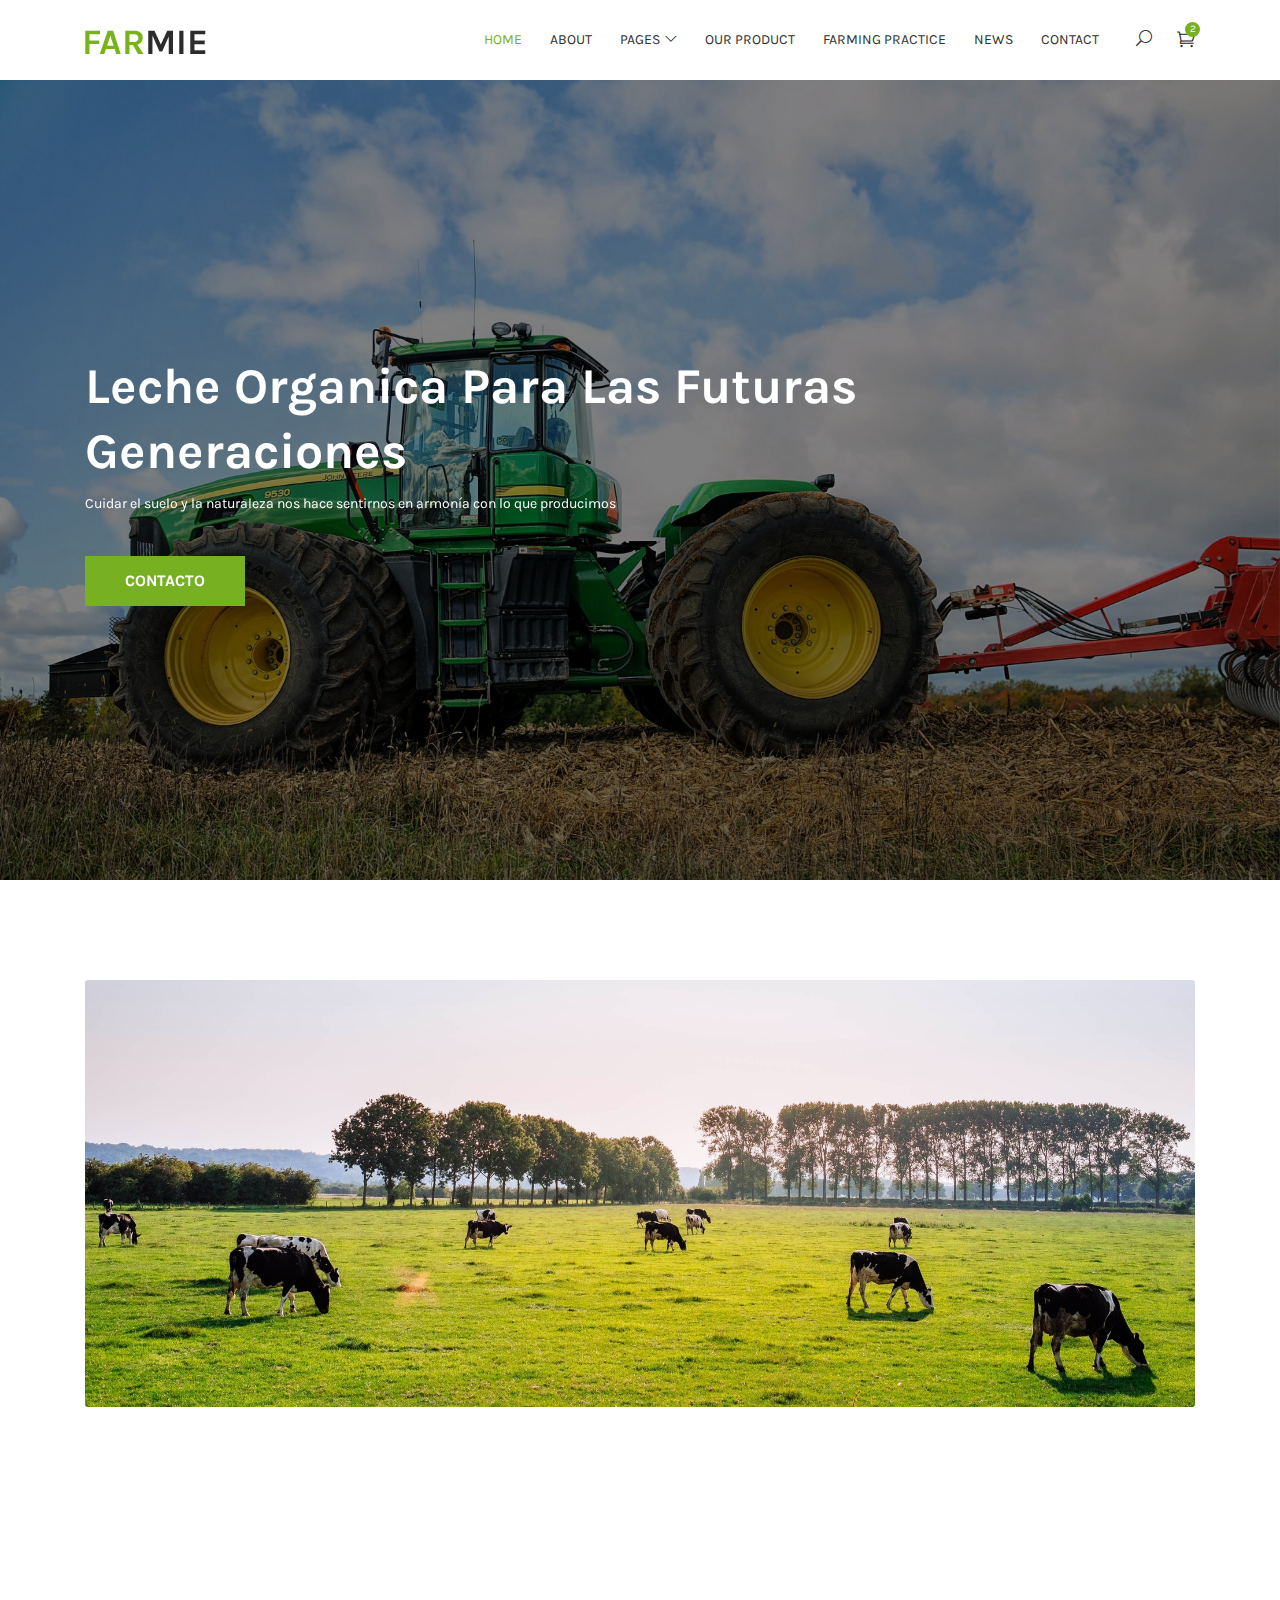
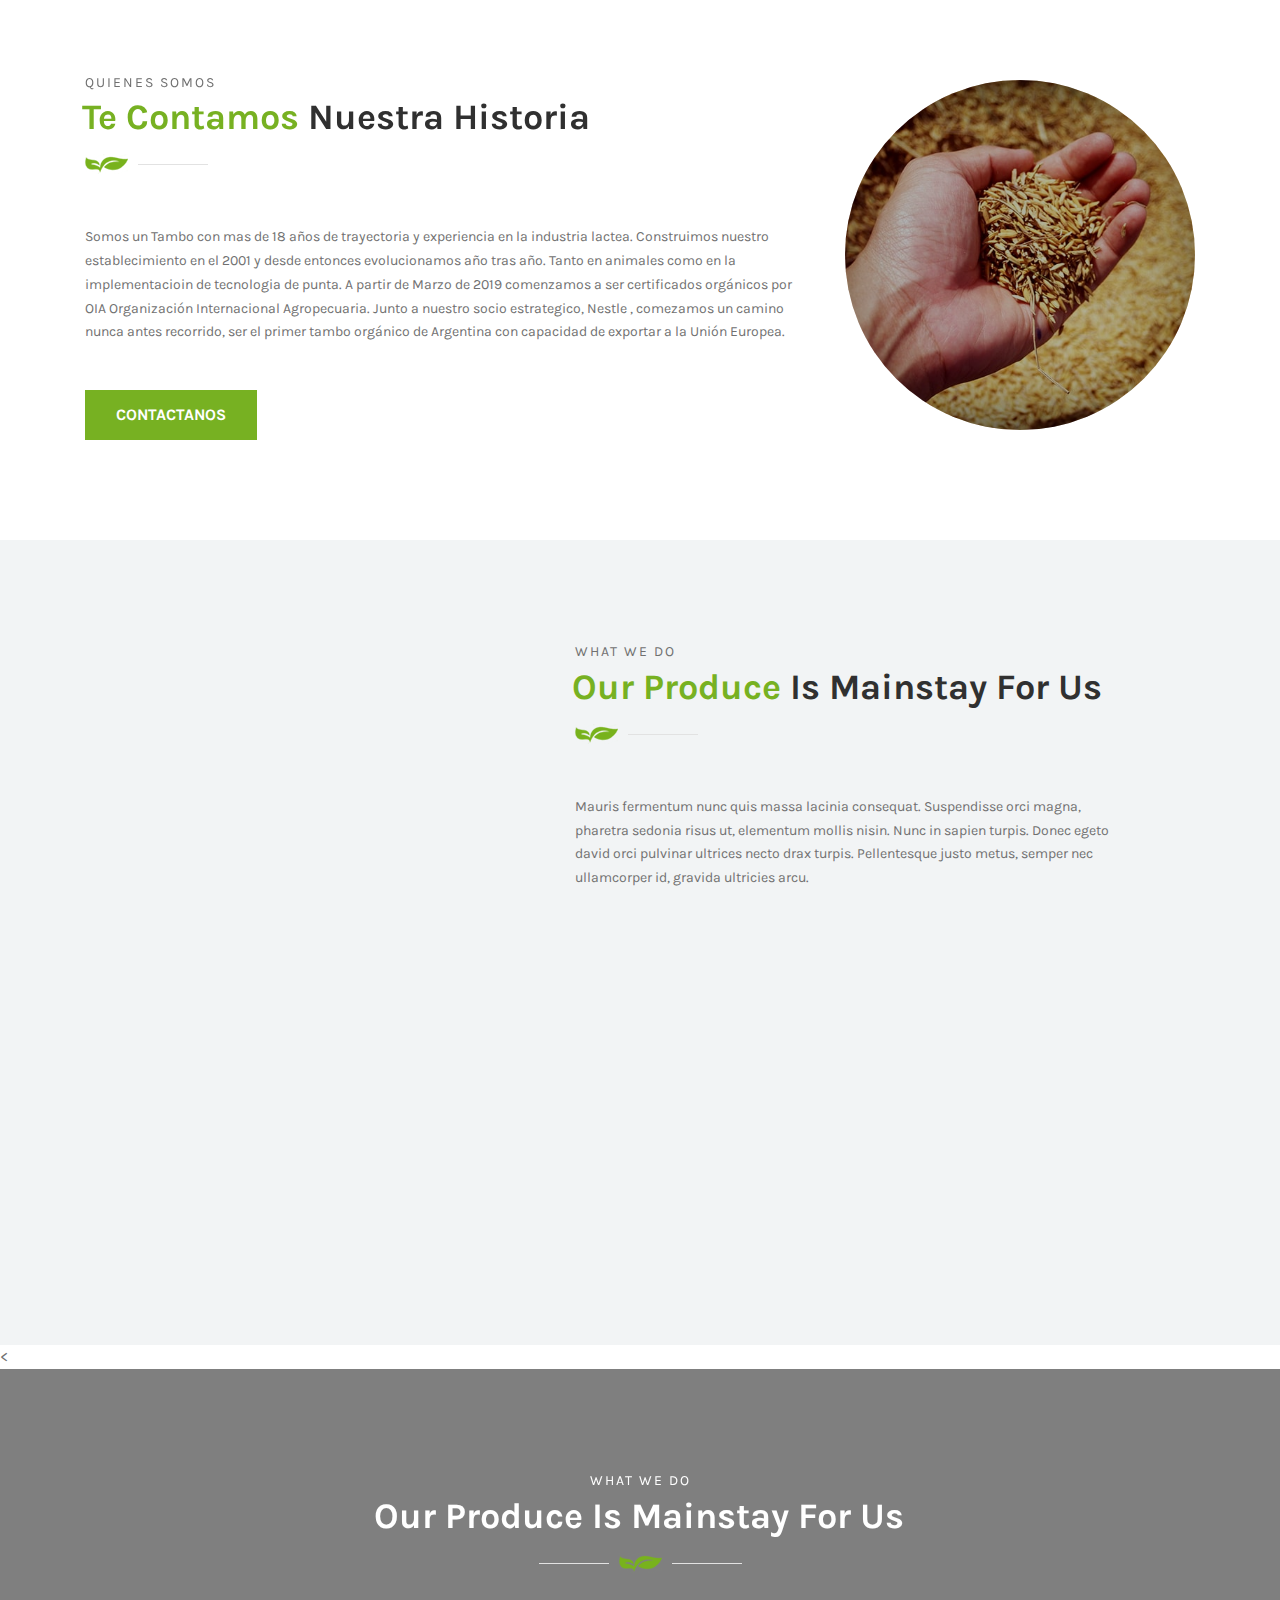
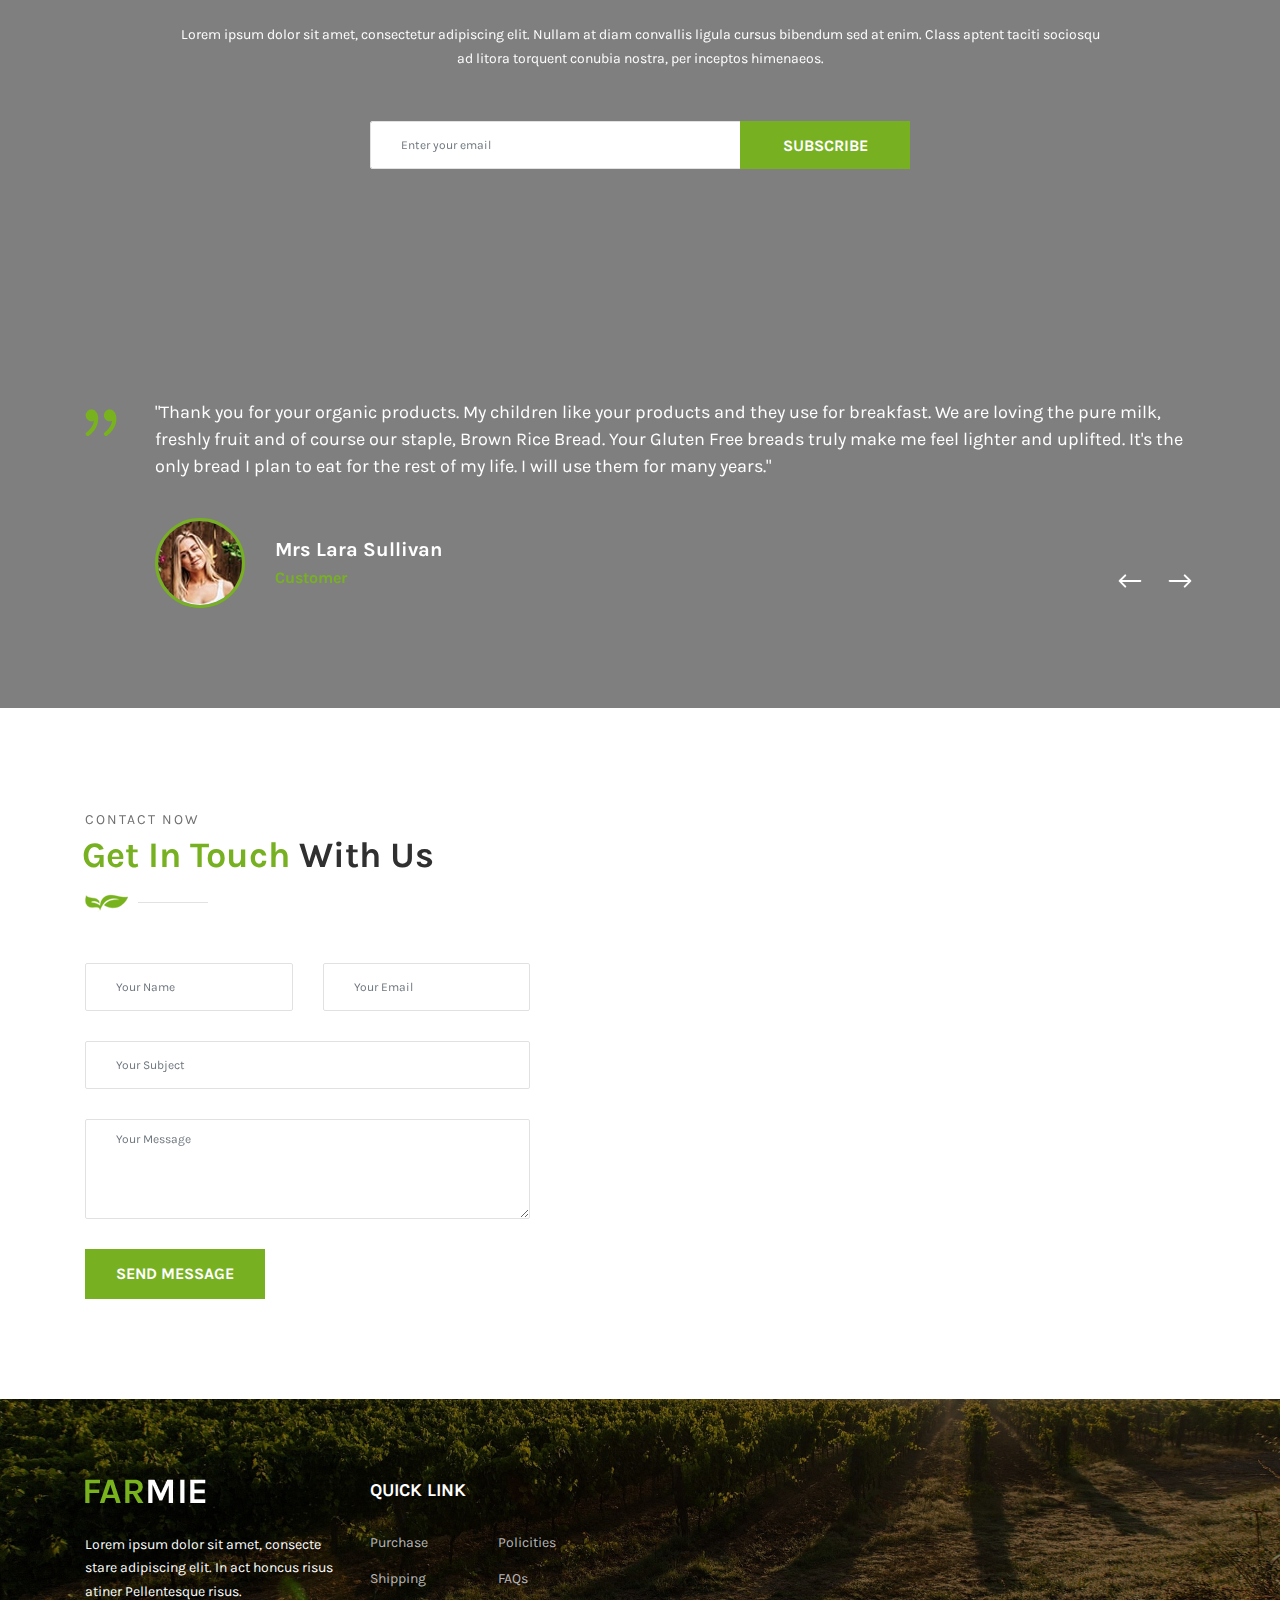
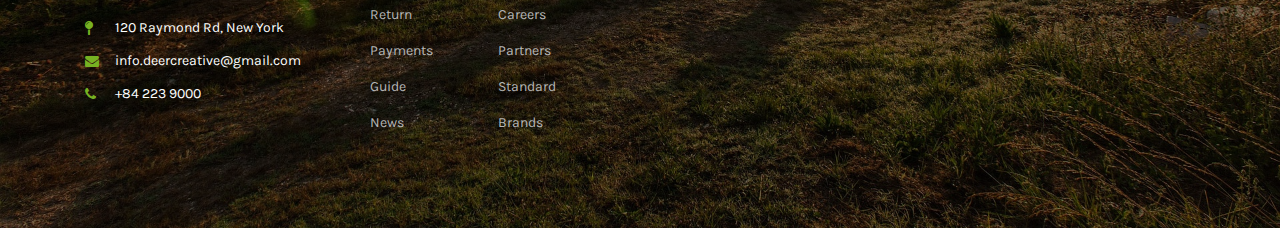
==== index.html @ 4fc7c4b4 "PaginaWeb Subida Incial" ====
<!DOCTYPE html>
<html lang="en">

<head>
  <meta charset="UTF-8">
  <meta name="description" content="">
  <meta http-equiv="X-UA-Compatible" content="IE=edge">
  <meta name="viewport" content="width=device-width, initial-scale=1, shrink-to-fit=no">
  <!-- The above 4 meta tags *must* come first in the head; any other head content must come *after* these tags -->
  <!-- Title -->
  <title>San Antonio Milk Leche Organica | Home </title>
  <!-- Favicon -->
  <link rel="icon" href="img/core-img/favicon.ico">
  <!-- Core Stylesheet -->
  <link rel="stylesheet" href="style.css">
</head>

<body>
  <!-- Preloader -->
  <div class="preloader d-flex align-items-center justify-content-center">
    <div class="spinner"></div>
  </div>

  <!-- ##### Header Area Start ##### -->
  <header class="header-area">
    <!-- Top Header Area -->
   <!--  <div class="top-header-area">
      <div class="container">
        <div class="row">
          <div class="col-12">
            <div class="top-header-content d-flex align-items-center justify-content-between">
              <!-- Top Header Content -->
           <!--    <div class="top-header-meta">
                <p>Welcome to <span>Farmie</span>, we hope you will enjoy our products and have good experience</p>
              </div> -->
              <!-- Top Header Content -->
             <!--  <div class="top-header-meta text-right">
                <a href="#" data-toggle="tooltip" data-placement="bottom" title="infodeercreative@gmail.com"><i class="fa fa-envelope-o" aria-hidden="true"></i> <span>Email: infodeercreative@gmail.com</span></a>
                <a href="#" data-toggle="tooltip" data-placement="bottom" title="+1 234 122 122"><i class="fa fa-phone" aria-hidden="true"></i> <span>Call Us: +84 223 9000</span></a>
              </div>
            </div>
          </div>
        </div>
      </div>
    </div> --> 

    <!-- Navbar Area -->
    <div class="famie-main-menu">
      <div class="classy-nav-container breakpoint-off">
        <div class="container">
          <!-- Menu -->
          <nav class="classy-navbar justify-content-between" id="famieNav">
            <!-- Nav Brand -->
            <a href="index.html" class="nav-brand"><img src="img/core-img/logo.png" alt=""></a>
            <!-- Navbar Toggler -->
            <div class="classy-navbar-toggler">
              <span class="navbarToggler"><span></span><span></span><span></span></span>
            </div>
            <!-- Menu -->
            <div class="classy-menu">
              <!-- Close Button -->
              <div class="classycloseIcon">
                <div class="cross-wrap"><span class="top"></span><span class="bottom"></span></div>
              </div>
              <!-- Navbar Start -->
              <div class="classynav">
                <ul>
                  <li class="active"><a href="index.html">Home</a></li>
                  <li><a href="about.html">About</a></li>
                  <li><a href="#">Pages</a>
                    <ul class="dropdown">
                      <li><a href="index.html">Home</a></li>
                      <li><a href="about.html">About Us</a></li>
                      <li><a href="farming-practice.html">Farming Practice</a></li>
                      <li><a href="shop.html">Shop</a>
                        <ul class="dropdown">
                          <li><a href="our-product.html">Our Products</a></li>
                          <li><a href="shop.html">Shop</a></li>
                        </ul>
                      </li>
                      <li><a href="news.html">News</a>
                        <ul class="dropdown">
                          <li><a href="news.html">News</a></li>
                          <li><a href="news-details.html">News Details</a></li>
                        </ul>
                      </li>
                      <li><a href="contact.html">Contact</a></li>
                    </ul>
                  </li>
                  <li><a href="our-product.html">Our Product</a></li>
                  <li><a href="farming-practice.html">Farming Practice</a></li>
                  <li><a href="news.html">News</a></li>
                  <li><a href="contact.html">Contact</a></li>
                </ul>
                <!-- Search Icon -->
                <div id="searchIcon">
                  <i class="icon_search" aria-hidden="true"></i>
                </div>
                <!-- Cart Icon -->
                <div id="cartIcon">
                  <a href="#">
                    <i class="icon_cart_alt" aria-hidden="true"></i>
                    <span class="cart-quantity">2</span>
                  </a>
                </div>
              </div>
              <!-- Navbar End -->
            </div>
          </nav>

          <!-- Search Form -->
          <div class="search-form">
            <form action="#" method="get">
              <input type="search" name="search" id="search" placeholder="Type keywords &amp; press enter...">
              <button type="submit" class="d-none"></button>
            </form>
            <!-- Close Icon -->
            <div class="closeIcon"><i class="fa fa-times" aria-hidden="true"></i></div>
          </div>
        </div>
      </div>
    </div>
  </header>
  <!-- ##### Header Area End ##### -->

  <!-- ##### Hero Area Start ##### -->
  <div class="hero-area">
    <div class="welcome-slides owl-carousel">

      <!-- Single Welcome Slides -->
      <div class="single-welcome-slides bg-img bg-overlay jarallax" style="background-image: url(img/bg-img/1.jpg);">
        <div class="container h-100">
          <div class="row h-100 align-items-center">
            <div class="col-12 col-lg-10">
              <div class="welcome-content">
                <h2 data-animation="fadeInUp" data-delay="200ms">Leche Organica para las Futuras Generaciones</h2>
                <p data-animation="fadeInUp" data-delay="400ms">Cuidar el suelo y la naturaleza nos hace sentirnos en armonía con lo que producimos</p>
                <a href="#" class="btn famie-btn mt-4" data-animation="bounceInUp" data-delay="600ms">Contacto</a>
              </div>
            </div>
          </div>
        </div>
      </div>

      <!-- Single Welcome Slides -->
      <div class="single-welcome-slides bg-img bg-overlay jarallax" style="background-image: url(img/bg-img/7.jpg);">
        <div class="container h-100">
          <div class="row h-100 align-items-center">
            <div class="col-12 col-lg-10">
              <div class="welcome-content">
                <h2 data-animation="fadeInDown" data-delay="200ms">Leche Organica para las Futuras Generaciones</h2>
                <p data-animation="fadeInDown" data-delay="400ms">Cuidar el suelo y la naturaleza nos hace sentirnos en armonía con lo que producimos</p>
                <a href="#" class="btn famie-btn mt-4" data-animation="bounceInDown" data-delay="600ms">Contacto</a>
              </div>
            </div>
          </div>
        </div>
      </div>

    </div>
  </div>
  <!-- ##### Hero Area End ##### -->

  <!-- ##### Famie Benefits Area Start ##### -->
  <section class="famie-benefits-area section-padding-100-0 pb-5">
    <div class="container">
      <div class="row">
        <div class="col-12">
          <div class="benefits-thumbnail mb-50">
            <img src="img/bg-img/2.1.jpg" alt="">
          </div>
        </div>
      </div>

      <div class="row justify-content-center">
        <!-- Single Benefits Area -->
        <div class="col-12 col-sm-4 col-lg">
          <div class="single-benefits-area wow fadeInUp mb-50" data-wow-delay="100ms">
            <img src="img/core-img/digger.png" alt="">
            <h5>Profesionalismo</h5>
          </div>
        </div>

         <!-- Single Benefits Area -->
        <div class="col-12 col-sm-4 col-lg">
          <div class="single-benefits-area wow fadeInUp mb-50" data-wow-delay="900ms">
            <img src="img/core-img/sunrise.png" alt="">
            <h5> 100% Organico</h5>
          </div>
        </div>

         <!-- Single Benefits Area -->
        <div class="col-12 col-sm-4 col-lg">
          <div class="single-benefits-area wow fadeInUp mb-50" data-wow-delay="500ms">
            <img src="img/core-img/cereals.png" alt="">
            <h5>100% Natural</h5>
          </div>
        </div>


        <!-- Single Benefits Area -->
        <div class="col-12 col-sm-4 col-lg">
          <div class="single-benefits-area wow fadeInUp mb-50" data-wow-delay="300ms">
            <img src="img/core-img/windmill.png" alt="">
            <h5> Trayectoria</h5>
          </div>
        </div>

       
        <!-- Single Benefits Area -->
        <div class="col-12 col-sm-4 col-lg">
          <div class="single-benefits-area wow fadeInUp mb-50" data-wow-delay="700ms">
            <img src="img/core-img/tractor.png" alt="">
            <h5> Tecnologia </h5>
          </div>
        </div>

       
      </div>
    </div>
  </section>
  <!-- ##### Famie Benefits Area End ##### -->

  <!-- ##### About Us Area Start ##### -->
  <section class="about-us-area">
    <div class="container">
      <div class="row align-items-center">

        <!-- About Us Content -->
        <div class="col-12 col-md-8">
          <div class="about-us-content mb-100">
            <!-- Section Heading -->
            <div class="section-heading">
              <p>Quienes Somos</p>
              <h2><span>Te Contamos</span> Nuestra Historia</h2>
              <img src="img/core-img/decor.png" alt="">
            </div>

            <p> Somos un Tambo con mas de 18 años de trayectoria y experiencia en la industria lactea. Construimos nuestro establecimiento en el 2001 y desde entonces evolucionamos año tras año. Tanto en animales como en la implementacioin de tecnologia de punta. A partir de  Marzo de 2019 comenzamos a ser certificados orgánicos por OIA Organización Internacional Agropecuaria. Junto a nuestro socio estrategico, Nestle , comezamos un camino nunca antes recorrido, ser el primer tambo orgánico de Argentina con capacidad de exportar a la Unión Europea.</p>
            <a href="contact.html" class="btn famie-btn mt-30">Contactanos</a>
          </div>
        </div>

        <!-- Famie Video Play -->
        <div class="col-12 col-md-4">
          <div class="famie-video-play mb-100">
            <img src="img/bg-img/6.jpg" alt="">
            <!-- Play Icon -->
        <!--     <a href="http://www.youtube.com/watch?v=7HKoqNJtMTQ" class="play-icon"><i class="fa fa-play"></i></a> -->
          </div>
        </div>

      </div>
    </div>
  </section>
  <!-- ##### About Us Area End ##### -->

  <!-- ##### Services Area Start ##### -->
  <section class="services-area d-flex flex-wrap">
    <!-- Service Thumbnail -->
    <div class="services-thumbnail bg-img jarallax" style="background-image: url('img/bg-img/7.jpg');"></div>

    <!-- Service Content -->
    <div class="services-content section-padding-100-50 px-5">
      <div class="container-fluid">
        <div class="row">
          <div class="col-12">
            <!-- Section Heading -->
            <div class="section-heading">
              <p>What we do</p>
              <h2><span>Our Produce</span> Is Mainstay For Us</h2>
              <img src="img/core-img/decor.png" alt="">
            </div>
          </div>
        </div>

        <div class="row">
          <div class="col-12 mb-50">
            <p>Mauris fermentum nunc quis massa lacinia consequat. Suspendisse orci magna, pharetra sedonia risus ut,
              elementum mollis nisin. Nunc in sapien turpis. Donec egeto david orci pulvinar ultrices necto drax turpis.
              Pellentesque justo metus, semper nec ullamcorper id, gravida ultricies arcu.</p>
          </div>

          <!-- Single Service Area -->
          <div class="col-12 col-lg-6">
            <div class="single-service-area mb-50 wow fadeInUp" data-wow-delay="100ms">
              <!-- Service Title -->
              <div class="service-title mb-3 d-flex align-items-center">
                <img src="img/core-img/s1.png" alt="">
                <h5>Fruit &amp; Vegetable</h5>
              </div>
              <p>Intiam eu sagittis est, aster cosmo lacini libero. Praesent dignissim sed odio velo aliquam manta legolas. </p>
            </div>
          </div>

          <!-- Single Service Area -->
          <div class="col-12 col-lg-6">
            <div class="single-service-area mb-50 wow fadeInUp" data-wow-delay="300ms">
              <!-- Service Title -->
              <div class="service-title mb-3 d-flex align-items-center">
                <img src="img/core-img/s2.png" alt="">
                <h5>Meat &amp; Eggs</h5>
              </div>
              <p>Intiam eu sagittis est, aster cosmo lacini libero. Praesent dignissim sed odio velo aliquam manta legolas. </p>
            </div>
          </div>

          <!-- Single Service Area -->
          <div class="col-12 col-lg-6">
            <div class="single-service-area mb-50 wow fadeInUp" data-wow-delay="500ms">
              <!-- Service Title -->
              <div class="service-title mb-3 d-flex align-items-center">
                <img src="img/core-img/s3.png" alt="">
                <h5>Milk &amp; Cheese</h5>
              </div>
              <p>Intiam eu sagittis est, aster cosmo lacini libero. Praesent dignissim sed odio velo aliquam manta legolas. </p>
            </div>
          </div>

          <!-- Single Service Area -->
          <div class="col-12 col-lg-6">
            <div class="single-service-area mb-50 wow fadeInUp" data-wow-delay="700ms">
              <!-- Service Title -->
              <div class="service-title mb-3 d-flex align-items-center">
                <img src="img/core-img/s4.png" alt="">
                <h5>Rice &amp; Corn</h5>
              </div>
              <p>Intiam eu sagittis est, aster cosmo lacini libero. Praesent dignissim sed odio velo aliquam manta legolas. </p>
            </div>
          </div>

        </div>
      </div>
    </div>
  </section>
  <!-- ##### Services Area End ##### -->

  <!-- ##### Our Products Area Start ##### -->
  <!-- <section class="our-products-area section-padding-100">
    <div class="container">
      <div class="row">
        <div class="col-12"> -->
          <!-- Section Heading -->
          <<!-- div class="section-heading text-center">
            <p>Featured Products</p>
            <h2><span>Our Product</span> Are Highest Quality</h2>
            <img src="img/core-img/decor2.png" alt="">
          </div>
        </div>
      </div> -->

     <!--  <div class="row"> -->

        <!-- Single Product Area -->
        <!-- <div class="col-12 col-sm-6 col-lg-3">
          <div class="single-product-area mb-50 wow fadeInUp" data-wow-delay="100ms"> -->
            <!-- Product Thumbnail -->
           <!--  <div class="product-thumbnail">
              <img src="img/bg-img/p1.jpg" alt="">
            -->   <!-- Product Tags -->
             <!--  <span class="product-tags">Hot</span> -->
              <!-- Product Meta Data -->
            <!--   <div class="product-meta-data">
                <a href="#" data-toggle="tooltip" data-placement="top" title="Favourite"><i class="icon_heart_alt"></i></a>
                <a href="#" data-toggle="tooltip" data-placement="top" title="Add To Cart"><i class="icon_cart_alt"></i></a>
                <a href="#" data-toggle="tooltip" data-placement="top" title="Compare"><i class="arrow_left-right_alt"></i></a>
              </div>
            </div>
             --><!-- Product Description -->
            <!-- <div class="product-desc text-center pt-4">
              <a href="#" class="product-title">Strawberry</a>
              <h6 class="price">$17.99</h6>
            </div>
          </div>
        </div> -->

        <!-- Single Product Area -->
<!--         <div class="col-12 col-sm-6 col-lg-3">
          <div class="single-product-area mb-50 wow fadeInUp" data-wow-delay="300ms">
 -->            <!-- Product Thumbnail -->
<!--             <div class="product-thumbnail">
              <img src="img/bg-img/p2.jpg" alt="">
 -->              <!-- Product Meta Data -->
<!--               <div class="product-meta-data">
                <a href="#" data-toggle="tooltip" data-placement="top" title="Favourite"><i class="icon_heart_alt"></i></a>
                <a href="#" data-toggle="tooltip" data-placement="top" title="Add To Cart"><i class="icon_cart_alt"></i></a>
                <a href="#" data-toggle="tooltip" data-placement="top" title="Compare"><i class="arrow_left-right_alt"></i></a>
              </div>
            </div>
 -->            <!-- Product Description -->
<!--             <div class="product-desc text-center pt-4">
              <a href="#" class="product-title">Baked Breads</a>
              <h6 class="price">$9.99</h6>
            </div>
          </div>
        </div>

 -->        <!-- Single Product Area -->
<!--         <div class="col-12 col-sm-6 col-lg-3">
          <div class="single-product-area mb-50 wow fadeInUp" data-wow-delay="500ms">
 -->            <!-- Product Thumbnail -->
<!--             <div class="product-thumbnail">
              <img src="img/bg-img/p3.jpg" alt="">
 -->              <!-- Product Meta Data -->
<!--               <div class="product-meta-data">
                <a href="#" data-toggle="tooltip" data-placement="top" title="Favourite"><i class="icon_heart_alt"></i></a>
                <a href="#" data-toggle="tooltip" data-placement="top" title="Add To Cart"><i class="icon_cart_alt"></i></a>
                <a href="#" data-toggle="tooltip" data-placement="top" title="Compare"><i class="arrow_left-right_alt"></i></a>
              </div>
            </div>
 -->            <!-- Product Description -->
<!--             <div class="product-desc text-center pt-4">
              <a href="#" class="product-title">Prime Beef</a>
              <h6 class="price">$59.99</h6>
            </div>
          </div>
        </div>

 -->        <!-- Single Product Area -->
<!--         <div class="col-12 col-sm-6 col-lg-3">
          <div class="single-product-area mb-50 wow fadeInUp" data-wow-delay="700ms">
 -->            <!-- Product Thumbnail -->
<!--             <div class="product-thumbnail">
              <img src="img/bg-img/p4.jpg" alt="">
 -->              <!-- Product Tags -->
        <!--       <span class="product-tags bg-danger">Sale</span>
         -->      <!-- Product Meta Data -->
        <!--       <div class="product-meta-data">
                <a href="#" data-toggle="tooltip" data-placement="top" title="Favourite"><i class="icon_heart_alt"></i></a>
                <a href="#" data-toggle="tooltip" data-placement="top" title="Add To Cart"><i class="icon_cart_alt"></i></a>
                <a href="#" data-toggle="tooltip" data-placement="top" title="Compare"><i class="arrow_left-right_alt"></i></a>
              </div>
            </div>
         -->    <!-- Product Description -->
        <!--     <div class="product-desc text-center pt-4">
              <a href="#" class="product-title">Pure Honey</a>
              <h6 class="price"><span>$29.99</span> $19.99</h6>
            </div>
          </div>
        </div>

      </div>
 -->
<!--       <div class="row">
        <div class="col-12">
          <div class="gotoshop-btn text-center wow fadeInUp" data-wow-delay="900ms">
            <a href="shop.html" class="btn famie-btn">Go to Store</a>
          </div>
        </div>
      </div>
    </div>
  </section>
 -->  <!-- ##### Our Products Area End ##### -->

  <!-- ##### Newsletter Area Start ##### -->
  <section class="newsletter-area section-padding-100 bg-img bg-overlay jarallax" style="background-image: url('img/bg-img/8.jpg');">
    <div class="container">
      <div class="row justify-content-center">
        <div class="col-12 col-lg-10">
          <div class="newsletter-content">
            <!-- Section Heading -->
            <div class="section-heading white text-center">
              <p>What we do</p>
              <h2><span>Our Produce</span> Is Mainstay For Us</h2>
              <img src="img/core-img/decor2.png" alt="">
            </div>
            <p class="text-white mb-50 text-center">Lorem ipsum dolor sit amet, consectetur adipiscing elit. Nullam at diam convallis ligula cursus bibendum sed at enim. Class aptent taciti sociosqu ad litora torquent conubia nostra, per inceptos
              himenaeos.</p>
          </div>
        </div>
      </div>
      <!-- Newsletter Form -->
      <div class="row justify-content-center">
        <div class="col-12 col-lg-6">
          <form action="#" method="post">
            <input type="text" class="form-control" placeholder="Enter your email">
            <button type="submit" class="btn famie-btn">Subscribe</button>
          </form>
        </div>
      </div>
    </div>
  </section>
  <!-- ##### Farming Practice Area End ##### -->

  <!-- ##### Testimonial Area Start ##### -->
  <section class="testimonial-area bg-img bg-overlay section-padding-100 jarallax" style="background-image: url('img/bg-img/15.jpg');">
    <div class="container">
      <div class="row">
        <div class="col-12">
          <!-- Testimonial Slides -->
          <div class="testimonial-slides owl-carousel">

            <!-- Single Slide -->
            <div class="single-slide">
              <!-- Testimonial Text -->
              <div class="testi-text d-flex">
                <div class="quote-icon">
                  <img src="img/core-img/quote.png" alt="">
                </div>
                <h5>"Thank you for your organic products. My children like your products and they use for breakfast. We are loving the pure milk, freshly fruit and of course our staple, Brown Rice Bread. Your Gluten Free breads truly make me feel
                  lighter and uplifted. It's the only bread I plan to eat for the rest of my life. I will use them for many years."</h5>
              </div>
              <!-- Testimonial Thumbnail Name -->
              <div class="testimonial-thumbnail-name d-flex align-items-center">
                <div class="testimonial-thumbnail">
                  <img src="img/bg-img/16.jpg" alt="">
                </div>
                <div class="testimonial-name">
                  <h5>Mrs Lara Sullivan</h5>
                  <h6>Customer</h6>
                </div>
              </div>
            </div>

            <!-- Single Slide -->
            <div class="single-slide">
              <!-- Testimonial Text -->
              <div class="testi-text d-flex">
                <div class="quote-icon">
                  <img src="img/core-img/quote.png" alt="">
                </div>
                <h5>"Thank you for your organic products. My children like your products and they use for breakfast. We are loving the pure milk, freshly fruit and of course our staple, Brown Rice Bread. Your Gluten Free breads truly make me feel
                  lighter and uplifted. It's the only bread I plan to eat for the rest of my life. I will use them for many years."</h5>
              </div>
              <!-- Testimonial Thumbnail Name -->
              <div class="testimonial-thumbnail-name d-flex align-items-center">
                <div class="testimonial-thumbnail">
                  <img src="img/bg-img/16.jpg" alt="">
                </div>
                <div class="testimonial-name">
                  <h5>Ajoy Das</h5>
                  <h6>Client</h6>
                </div>
              </div>
            </div>

            <!-- Single Slide -->
            <div class="single-slide">
              <!-- Testimonial Text -->
              <div class="testi-text d-flex">
                <div class="quote-icon">
                  <img src="img/core-img/quote.png" alt="">
                </div>
                <h5>"Thank you for your organic products. My children like your products and they use for breakfast. We are loving the pure milk, freshly fruit and of course our staple, Brown Rice Bread. Your Gluten Free breads truly make me feel
                  lighter and uplifted. It's the only bread I plan to eat for the rest of my life. I will use them for many years."</h5>
              </div>
              <!-- Testimonial Thumbnail Name -->
              <div class="testimonial-thumbnail-name d-flex align-items-center">
                <div class="testimonial-thumbnail">
                  <img src="img/bg-img/16.jpg" alt="">
                </div>
                <div class="testimonial-name">
                  <h5>Akash Khan</h5>
                  <h6>Customer</h6>
                </div>
              </div>
            </div>

          </div>
        </div>
      </div>
    </div>
  </section>
  <!-- ##### Testimonial Area End ##### -->

  <!-- ##### Contact Area Start ##### -->
  <section class="contact-area section-padding-100-0">
    <div class="container">
      <div class="row justify-content-between">

        <!-- Contact Content -->
        <div class="col-12 col-lg-5">
          <div class="contact-content mb-100">
            <!-- Section Heading -->
            <div class="section-heading">
              <p>Contact now</p>
              <h2><span>Get In Touch</span> With Us</h2>
              <img src="img/core-img/decor.png" alt="">
            </div>
            <!-- Contact Form Area -->
            <div class="contact-form-area">
              <form action="index.html" method="post">
                <div class="row">
                  <div class="col-lg-6">
                    <input type="text" class="form-control" name="name" placeholder="Your Name">
                  </div>
                  <div class="col-lg-6">
                    <input type="email" class="form-control" name="email" placeholder="Your Email">
                  </div>
                  <div class="col-12">
                    <input type="text" class="form-control" name="subject" placeholder="Your Subject">
                  </div>
                  <div class="col-12">
                    <textarea name="message" class="form-control" cols="30" rows="10" placeholder="Your Message"></textarea>
                  </div>
                  <div class="col-12">
                    <button type="submit" class="btn famie-btn">Send Message</button>
                  </div>
                </div>
              </form>
            </div>
          </div>
        </div>

        <!-- Contact Maps -->
        <div class="col-lg-6">
          <div class="contact-maps mb-100">
            <iframe src="https://www.google.com/maps/embed?pb=!1m18!1m12!1m3!1d28313.28917392649!2d-88.2740948914384!3d41.76219337461615!2m3!1f0!2f0!3f0!3m2!1i1024!2i768!4f13.1!3m3!1m2!1s0x880efa1199df6109%3A0x8a1293b2ae8e0497!2sE+New+York+St%2C+Aurora%2C+IL%2C+USA!5e0!3m2!1sen!2sbd!4v1542893000723"
              allowfullscreen></iframe>
          </div>
        </div>
      </div>
    </div>
  </section>
  <!-- ##### Contact Area End ##### -->

 
  </section>
  <!-- ##### News Area End ##### -->

  <!-- ##### Footer Area Start ##### -->
  <footer class="footer-area">
    <!-- Main Footer Area -->
    <div class="main-footer bg-img bg-overlay section-padding-80-0" style="background-image: url(img/bg-img/3.jpg);">
      <div class="container">
        <div class="row">

          <!-- Single Footer Widget Area -->
          <div class="col-12 col-sm-6 col-lg-3">
            <div class="footer-widget mb-80">
              <a href="#" class="foo-logo d-block mb-30"><img src="img/core-img/logo2.png" alt=""></a>
              <p>Lorem ipsum dolor sit amet, consecte stare adipiscing elit. In act honcus risus atiner Pellentesque risus.</p>
              <div class="contact-info">
                <p><i class="fa fa-map-pin" aria-hidden="true"></i><span>120 Raymond Rd, New York</span></p>
                <p><i class="fa fa-envelope" aria-hidden="true"></i><span>info.deercreative@gmail.com</span></p>
                <p><i class="fa fa-phone" aria-hidden="true"></i><span>+84 223 9000</span></p>
              </div>
            </div>
          </div>

          <!-- Single Footer Widget Area -->
          <div class="col-12 col-sm-6 col-lg-3">
            <div class="footer-widget mb-80">
              <h5 class="widget-title">QUICK LINK</h5>
              <!-- Footer Widget Nav -->
              <nav class="footer-widget-nav">
                <ul>
                  <li><a href="#">Purchase</a></li>
                  <li><a href="#">Policities</a></li>
                  <li><a href="#">Shipping</a></li>
                  <li><a href="#">FAQs</a></li>
                  <li><a href="#">Return</a></li>
                  <li><a href="#">Careers</a></li>
                  <li><a href="#">Payments</a></li>
                  <li><a href="#">Partners</a></li>
                  <li><a href="#">Guide</a></li>
                  <li><a href="#">Standard</a></li>
                  <li><a href="#">News</a></li>
                  <li><a href="#">Brands</a></li>
                </ul>
              </nav>
            </div>
          </div>

          <!-- Single Footer Widget Area -->
          <!-- <div class="col-12 col-sm-6 col-lg-3">
            <div class="footer-widget mb-80">
              <h5 class="widget-title">RECENT NEWS</h5> -->

              <!-- Single Recent News Start -->
             <!--  <div class="single-recent-blog d-flex align-items-center">
                <div class="post-thumbnail">
                  <img src="img/bg-img/4.jpg" alt="">
                </div>
                <div class="post-content">
                  <a href="#" class="post-title">WA’s largest farming business on the market</a>
                  <div class="post-date">18 Aug 2018</div>
                </div>
              </div> -->

              <!-- Single Recent News Start -->
              <!-- <div class="single-recent-blog d-flex align-items-center">
                <div class="post-thumbnail">
                  <img src="img/bg-img/5.jpg" alt="">
                </div>
                <div class="post-content">
                  <a href="#" class="post-title">Beef retail prices hit a record</a>
                  <div class="post-date">18 Aug 2018</div>
                </div>
              </div>

            </div>
          </div> -->

          <!-- Single Footer Widget Area -->
         
          </div>

        </div>
      </div>
    </div>

  
            </div>
          </div>
        </div>
      </div>
    </div>
  </footer>
  <!-- ##### Footer Area End ##### -->

  <!-- ##### All Javascript Files ##### -->
  <!-- jquery 2.2.4  -->
  <script src="js/jquery.min.js"></script>
  <!-- Popper js -->
  <script src="js/popper.min.js"></script>
  <!-- Bootstrap js -->
  <script src="js/bootstrap.min.js"></script>
  <!-- Owl Carousel js -->
  <script src="js/owl.carousel.min.js"></script>
  <!-- Classynav -->
  <script src="js/classynav.js"></script>
  <!-- Wow js -->
  <script src="js/wow.min.js"></script>
  <!-- Sticky js -->
  <script src="js/jquery.sticky.js"></script>
  <!-- Magnific Popup js -->
  <script src="js/jquery.magnific-popup.min.js"></script>
  <!-- Scrollup js -->
  <script src="js/jquery.scrollup.min.js"></script>
  <!-- Jarallax js -->
  <script src="js/jarallax.min.js"></script>
  <!-- Jarallax Video js -->
  <script src="js/jarallax-video.min.js"></script>
  <!-- Active js -->
  <script src="js/active.js"></script>
</body>

</html>
---- style.css ----
/* ***** Master Stylesheet ***** */
/* :: 1.0 Import Fonts */
@import url("https://fonts.googleapis.com/css?family=Karla:400,700");
/* :: 2.0 Import All CSS Plugins */
@import url(css/bootstrap.min.css);
@import url(css/classy-nav.css);
@import url(css/font-awesome.min.css);
@import url(css/owl.carousel.min.css);
@import url(css/animate.css);
@import url(css/style.css);
@import url(css/magnific-popup.css);
* {
  margin: 0;
  padding: 0; }

body {
  font-family: "Karla", sans-serif;
  color: #707070; }

h1,
h2,
h3,
h4,
h5,
h6 {
  font-family: "Karla", sans-serif;
  color: #303030;
  line-height: 1.3;
  font-weight: 700; }

p {
  font-family: "Karla", sans-serif;
  color: #707070;
  font-size: 14px;
  line-height: 1.7;
  font-weight: 400; }

a,
a:focus,
a:hover {
  -webkit-transition-duration: 500ms;
  -o-transition-duration: 500ms;
  transition-duration: 500ms;
  text-decoration: none;
  outline: 0 solid transparent;
  color: #707070;
  font-weight: 700;
  font-size: 14px;
  font-family: "Karla", sans-serif; }

ul {
  margin: 0; }
  ul li {
    list-style: none; }

img {
  height: auto;
  max-width: 100%; }

.bg-img {
  background-position: center center;
  background-size: cover;
  background-repeat: no-repeat; }

.bg-white {
  background-color: #ffffff !important; }

.bg-dark {
  background-color: #0f1112 !important; }

.bg-transparent {
  background-color: transparent !important; }

.bg-gray {
  background-color: #f2f4f5; }

.font-bold {
  font-weight: 700; }

.font-light {
  font-weight: 300; }

.bg-overlay {
  position: relative;
  z-index: 2;
  background-position: center center;
  background-size: cover; }
  .bg-overlay::after {
    background-color: rgba(0, 0, 0, 0.5);
    position: absolute;
    z-index: -1;
    top: 0;
    left: 0;
    width: 100%;
    height: 100%;
    content: ""; }

.bg-fixed {
  background-attachment: fixed !important; }

input:focus {
  outline-style: none;
  box-shadow: none;
  border-color: transparent; }

.jarallax {
  position: relative;
  z-index: 0; }

.jarallax > .jarallax-img {
  position: absolute;
  object-fit: cover;
  /* support for plugin https://github.com/bfred-it/object-fit-images */
  font-family: 'object-fit: cover;';
  top: 0;
  left: 0;
  width: 100%;
  height: 100%;
  z-index: -1; }

.mt-15 {
  margin-top: 15px !important; }

.mt-30 {
  margin-top: 30px !important; }

.mt-50 {
  margin-top: 50px !important; }

.mt-70 {
  margin-top: 70px !important; }

.mt-100 {
  margin-top: 100px !important; }

.mb-15 {
  margin-bottom: 15px !important; }

.mb-30 {
  margin-bottom: 30px !important; }

.mb-50 {
  margin-bottom: 50px !important; }

.mb-70 {
  margin-bottom: 70px !important; }

.mb-80 {
  margin-bottom: 80px !important; }

.mb-100 {
  margin-bottom: 100px !important; }

.ml-15 {
  margin-left: 15px !important; }

.ml-30 {
  margin-left: 30px !important; }

.ml-50 {
  margin-left: 50px !important; }

.mr-15 {
  margin-right: 15px !important; }

.mr-30 {
  margin-right: 30px !important; }

.mr-50 {
  margin-right: 50px !important; }

.p-15 {
  padding: 15px !important; }

.p-30 {
  padding: 30px !important; }

.p-50 {
  padding: 50px !important; }

.pb-70 {
  padding-bottom: 70px !important; }

.px-30 {
  padding-left: 30px !important;
  padding-right: 30px !important; }

.pt-30 {
  padding-top: 30px; }

.section-padding-100 {
  padding-top: 100px;
  padding-bottom: 100px; }

.section-padding-100-0 {
  padding-top: 100px;
  padding-bottom: 0; }

.section-padding-0-100 {
  padding-top: 0;
  padding-bottom: 100px; }

.section-padding-100-50 {
  padding-top: 100px;
  padding-bottom: 50px; }

.section-padding-80-0 {
  padding-top: 80px;
  padding-bottom: 0; }

.preloader {
  background-color: #77b122;
  width: 100%;
  height: 100%;
  position: fixed;
  top: 0;
  left: 0;
  right: 0;
  z-index: 99999; }

.spinner {
  width: 60px;
  height: 60px;
  background-color: #ffffff;
  border-radius: 100%;
  -webkit-animation: sk-scaleout 1s infinite ease-in-out;
  animation: sk-scaleout 1s infinite ease-in-out; }

@-webkit-keyframes sk-scaleout {
  0% {
    -webkit-transform: scale(0);
    -ms-transform: scale(0);
    transform: scale(0); }
  100% {
    -webkit-transform: scale(1);
    -ms-transform: scale(1);
    transform: scale(1);
    opacity: 0; } }
@keyframes sk-scaleout {
  0% {
    -webkit-transform: scale(0);
    -ms-transform: scale(0);
    transform: scale(0); }
  100% {
    -webkit-transform: scale(1);
    -ms-transform: scale(1);
    transform: scale(1);
    opacity: 0; } }
.section-heading {
  position: relative;
  z-index: 1;
  margin-bottom: 50px; }
  .section-heading p {
    font-size: 14px;
    letter-spacing: 2px;
    text-transform: uppercase;
    margin-bottom: 0; }
  .section-heading h2 {
    margin-bottom: 10px;
    font-size: 36px;
    margin-left: -3px; }
    @media only screen and (min-width: 992px) and (max-width: 1199px) {
      .section-heading h2 {
        font-size: 30px; } }
    @media only screen and (min-width: 768px) and (max-width: 991px) {
      .section-heading h2 {
        font-size: 30px; } }
    .section-heading h2 span {
      color: #77b122; }
    @media only screen and (max-width: 767px) {
      .section-heading h2 {
        font-size: 24px; } }
  .section-heading.white h2,
  .section-heading.white p {
    color: #ffffff; }
    .section-heading.white h2 span,
    .section-heading.white p span {
      color: #ffffff; }

#scrollUp {
  background-color: #77b122;
  border-radius: 0;
  bottom: 50px;
  color: #ffffff;
  font-size: 14px;
  height: 40px;
  line-height: 42px;
  right: 50px;
  text-align: center;
  width: 40px;
  border-radius: 0%;
  -webkit-transition-duration: 500ms;
  -o-transition-duration: 500ms;
  transition-duration: 500ms;
  box-shadow: 0 0 20px 0 rgba(0, 0, 0, 0.15); }
  #scrollUp:hover, #scrollUp:focus {
    background-color: #0f1112;
    color: #ffffff; }
  @media only screen and (max-width: 767px) {
    #scrollUp {
      bottom: 30px;
      right: 30px;
      line-height: 32px;
      width: 30px;
      height: 30px; } }

.famie-btn {
  background-color: #77b122;
  -webkit-transition-duration: 500ms;
  -o-transition-duration: 500ms;
  transition-duration: 500ms;
  position: relative;
  z-index: 1;
  display: inline-block;
  min-width: 160px;
  height: 50px;
  color: #ffffff;
  border-radius: 0;
  padding: 0 30px;
  font-size: 16px;
  line-height: 48px;
  font-weight: 700;
  text-transform: uppercase; }
  .famie-btn:hover, .famie-btn:focus {
    font-size: 16px;
    font-weight: 700;
    background-color: #0f1112;
    color: #ffffff;
    box-shadow: none; }

.checkout-btn {
  height: 36px;
  line-height: 36px;
  font-size: 14px;
  border-radius: 3px; }
  .checkout-btn:hover, .checkout-btn:focus {
    font-size: 14px;
    font-weight: 700; }

.top-header-area {
  position: relative;
  z-index: 1;
  width: 100%;
  background-color: #f2f4f5; }

.top-header-content {
  position: relative;
  z-index: 1;
  width: 100%;
  height: 40px;
  background-color: #f2f4f5; }
  @media only screen and (max-width: 767px) {
    .top-header-content {
      -ms-flex-wrap: wrap;
      flex-wrap: wrap; } }
  @media only screen and (min-width: 768px) and (max-width: 991px) {
    .top-header-content {
      height: auto;
      padding: 15px 0; } }
  @media only screen and (max-width: 767px) {
    .top-header-content {
      height: auto;
      padding: 10px 0; } }
  .top-header-content .top-header-meta {
    position: relative;
    z-index: 1;
    -webkit-box-flex: 0;
    -ms-flex: 0 0 50%;
    flex: 0 0 50%;
    max-width: 50%;
    width: 50%; }
    .top-header-content .top-header-meta p {
      margin-bottom: 0;
      font-size: 12px; }
      .top-header-content .top-header-meta p span {
        color: #77b122; }
      @media only screen and (max-width: 767px) {
        .top-header-content .top-header-meta p {
          font-size: 11px; } }
    .top-header-content .top-header-meta a {
      font-size: 12px;
      color: #707070;
      font-weight: 400; }
      @media only screen and (min-width: 768px) and (max-width: 991px) {
        .top-header-content .top-header-meta a {
          font-size: 16px; } }
      @media only screen and (max-width: 767px) {
        .top-header-content .top-header-meta a {
          font-size: 16px; } }
      @media only screen and (min-width: 768px) and (max-width: 991px) {
        .top-header-content .top-header-meta a span {
          display: none; } }
      @media only screen and (max-width: 767px) {
        .top-header-content .top-header-meta a span {
          display: none; } }
      .top-header-content .top-header-meta a:first-child {
        margin-right: 30px; }
      .top-header-content .top-header-meta a:focus, .top-header-content .top-header-meta a:hover {
        color: #77b122; }

.header-area {
  position: relative;
  z-index: 1000;
  width: 100%; }
  .header-area .famie-main-menu {
    position: relative;
    width: 100%; }
    .header-area .famie-main-menu .classy-nav-container {
      position: relative;
      z-index: 1; }
      .header-area .famie-main-menu .classy-nav-container .container {
        position: relative;
        z-index: 1; }
    .header-area .famie-main-menu .classy-navbar {
      padding: 0;
      height: 80px; }
      @media only screen and (min-width: 768px) and (max-width: 991px) {
        .header-area .famie-main-menu .classy-navbar {
          height: 70px; } }
      @media only screen and (max-width: 767px) {
        .header-area .famie-main-menu .classy-navbar {
          height: 70px; } }
      .header-area .famie-main-menu .classy-navbar .nav-brand {
        max-width: 150px; }
        @media only screen and (min-width: 992px) and (max-width: 1199px) {
          .header-area .famie-main-menu .classy-navbar .nav-brand {
            max-width: 120px; } }
        @media only screen and (max-width: 767px) {
          .header-area .famie-main-menu .classy-navbar .nav-brand {
            max-width: 110px; } }
      .header-area .famie-main-menu .classy-navbar .classynav ul li a {
        font-weight: 400;
        text-transform: uppercase;
        font-size: 14px;
        color: #303030; }
        .header-area .famie-main-menu .classy-navbar .classynav ul li a:focus, .header-area .famie-main-menu .classy-navbar .classynav ul li a:hover {
          color: #77b122; }
      .header-area .famie-main-menu .classy-navbar .classynav ul li ul li a {
        text-transform: capitalize;
        padding: 0 20px;
        font-size: 14px;
        color: #0f1112;
        line-height: 34px;
        height: 35px; }
        @media only screen and (min-width: 768px) and (max-width: 991px) {
          .header-area .famie-main-menu .classy-navbar .classynav ul li ul li a {
            color: #707070; } }
        @media only screen and (max-width: 767px) {
          .header-area .famie-main-menu .classy-navbar .classynav ul li ul li a {
            color: #707070; } }
        .header-area .famie-main-menu .classy-navbar .classynav ul li ul li a::after {
          color: #0f1112; }
        .header-area .famie-main-menu .classy-navbar .classynav ul li ul li a:focus, .header-area .famie-main-menu .classy-navbar .classynav ul li ul li a:hover {
          color: #77b122; }
      .header-area .famie-main-menu .classy-navbar .classynav ul li.active a {
        color: #77b122; }
  .header-area .is-sticky .famie-main-menu {
    z-index: 9999;
    box-shadow: 0 5px 50px 0 rgba(0, 0, 0, 0.2); }
  .header-area #searchIcon {
    position: relative;
    z-index: 1;
    color: #303030;
    margin: 0 25px;
    cursor: pointer;
    -webkit-transition-duration: 500ms;
    -o-transition-duration: 500ms;
    transition-duration: 500ms;
    display: inline-block; }
    .header-area #searchIcon:focus, .header-area #searchIcon:hover {
      color: #77b122; }
  .header-area #cartIcon {
    position: relative;
    z-index: 1;
    display: inline-block; }
    .header-area #cartIcon a {
      display: inline-block;
      font-size: 18px; }
      .header-area #cartIcon a span {
        position: absolute;
        top: -5px;
        right: -5px;
        z-index: 9;
        display: block;
        width: 15px;
        height: 15px;
        border-radius: 50%;
        background-color: #77b122;
        color: #ffffff;
        font-size: 10px;
        text-align: center;
        line-height: 15px; }

.search-form {
  -webkit-transition-duration: 500ms;
  -o-transition-duration: 500ms;
  transition-duration: 500ms;
  position: absolute;
  width: 500px;
  background-color: #ffffff;
  z-index: 1;
  right: 0;
  bottom: -70px;
  height: 50px;
  opacity: 0;
  visibility: hidden;
  box-shadow: 0 2px 15px 0 rgba(0, 0, 0, 0.15); }
  @media only screen and (max-width: 767px) {
    .search-form {
      width: 280px;
      right: 15px; } }
  @media only screen and (min-width: 576px) and (max-width: 767px) {
    .search-form {
      width: 320px;
      right: 0; } }
  .search-form input {
    width: 100%;
    height: 50px;
    border-radius: 0;
    border: none;
    padding: 15px;
    font-size: 12px;
    font-style: italic; }
  .search-form .closeIcon {
    position: absolute;
    z-index: 99;
    top: 0;
    right: 15px;
    font-size: 12px;
    color: #707070;
    width: auto;
    height: 16px;
    line-height: 16px;
    top: 50%;
    margin-top: -8px;
    cursor: pointer; }
    .search-form .closeIcon:hover {
      color: #77b122; }
  .search-form.search-active {
    opacity: 1;
    visibility: visible;
    bottom: -55px; }

@media only screen and (min-width: 768px) and (max-width: 991px) {
  .classynav {
    padding-bottom: 70px; } }
@media only screen and (max-width: 767px) {
  .classynav {
    padding-bottom: 70px; } }
@media only screen and (min-width: 768px) and (max-width: 991px) {
  .classynav > ul {
    padding-bottom: 20px; } }
@media only screen and (max-width: 767px) {
  .classynav > ul {
    padding-bottom: 20px; } }

.hero-area {
  position: relative;
  z-index: 1;
  width: 100%; }

.single-welcome-slides {
  width: 100%;
  height: 800px;
  position: relative;
  z-index: 1; }
  @media only screen and (min-width: 992px) and (max-width: 1199px) {
    .single-welcome-slides {
      height: 550px; } }
  @media only screen and (min-width: 768px) and (max-width: 991px) {
    .single-welcome-slides {
      height: 600px; } }
  @media only screen and (max-width: 767px) {
    .single-welcome-slides {
      height: 600px; } }
  @media only screen and (min-width: 480px) and (max-width: 767px) {
    .single-welcome-slides {
      height: 450px; } }
  .single-welcome-slides .welcome-content {
    position: relative;
    z-index: 1; }
    .single-welcome-slides .welcome-content h2 {
      font-size: 50px;
      text-transform: capitalize;
      color: #ffffff; }
      @media only screen and (min-width: 768px) and (max-width: 991px) {
        .single-welcome-slides .welcome-content h2 {
          font-size: 42px; } }
      @media only screen and (max-width: 767px) {
        .single-welcome-slides .welcome-content h2 {
          font-size: 30px; } }
    .single-welcome-slides .welcome-content p {
      color: #ffffff; }

.breadcrumb-area {
  position: relative;
  z-index: 1;
  width: 100%;
  height: 300px; }
  @media only screen and (min-width: 992px) and (max-width: 1199px) {
    .breadcrumb-area {
      height: 240px; } }
  @media only screen and (min-width: 768px) and (max-width: 991px) {
    .breadcrumb-area {
      height: 200px; } }
  @media only screen and (max-width: 767px) {
    .breadcrumb-area {
      height: 150px; } }
  .breadcrumb-area .breadcrumb-text {
    position: relative;
    z-index: 1;
    text-align: center; }
    .breadcrumb-area .breadcrumb-text h2 {
      color: #ffffff;
      text-transform: uppercase;
      margin-bottom: 0;
      font-size: 40px; }
      @media only screen and (max-width: 767px) {
        .breadcrumb-area .breadcrumb-text h2 {
          font-size: 24px; } }

.famie-breadcrumb {
  position: relative;
  z-index: 1;
  padding-top: 48px;
  padding-bottom: 48px; }
  .famie-breadcrumb .breadcrumb {
    padding: 0;
    margin-bottom: 0;
    background-color: transparent;
    border-radius: 0; }
    .famie-breadcrumb .breadcrumb .breadcrumb-item {
      color: #707070;
      font-size: 16px;
      font-weight: 400; }
      @media only screen and (min-width: 992px) and (max-width: 1199px) {
        .famie-breadcrumb .breadcrumb .breadcrumb-item {
          font-size: 14px; } }
      @media only screen and (min-width: 768px) and (max-width: 991px) {
        .famie-breadcrumb .breadcrumb .breadcrumb-item {
          font-size: 14px; } }
      @media only screen and (max-width: 767px) {
        .famie-breadcrumb .breadcrumb .breadcrumb-item {
          font-size: 12px; } }
      .famie-breadcrumb .breadcrumb .breadcrumb-item a {
        color: #303030;
        font-size: 16px;
        font-weight: 400; }
        @media only screen and (min-width: 992px) and (max-width: 1199px) {
          .famie-breadcrumb .breadcrumb .breadcrumb-item a {
            font-size: 14px; } }
        @media only screen and (min-width: 768px) and (max-width: 991px) {
          .famie-breadcrumb .breadcrumb .breadcrumb-item a {
            font-size: 14px; } }
        @media only screen and (max-width: 767px) {
          .famie-breadcrumb .breadcrumb .breadcrumb-item a {
            font-size: 12px; } }
        .famie-breadcrumb .breadcrumb .breadcrumb-item a:hover, .famie-breadcrumb .breadcrumb .breadcrumb-item a:focus {
          font-weight: 400;
          color: #77b122; }
  .famie-breadcrumb .breadcrumb-item + .breadcrumb-item::before {
    content: "\f105";
    font-family: "FontAwesome";
    color: #707070; }

.benefits-thumbnail {
  position: relative;
  z-index: 1; }
  .benefits-thumbnail img {
    border-radius: 3px; }

.single-benefits-area {
  position: relative;
  z-index: 1;
  text-align: center; }
  .single-benefits-area img {
    margin-bottom: 20px; }
  .single-benefits-area h5 {
    margin-bottom: 0; }
    @media only screen and (min-width: 992px) and (max-width: 1199px) {
      .single-benefits-area h5 {
        font-size: 18px; } }

.famie-video-play {
  position: relative;
  z-index: 1;
  border-radius: 50%; }
  .famie-video-play::after {
    position: absolute;
    content: '';
    width: 100%;
    height: 100%;
    border-radius: 50%;
    background-color: rgba(0, 0, 0, 0.3);
    z-index: 2;
    top: 0;
    left: 0; }
  .famie-video-play img {
    border-radius: 50%; }
  .famie-video-play .play-icon {
    position: absolute;
    font-size: 40px;
    color: #fff;
    top: 50%;
    left: 50%;
    -webkit-transform: translate(-50%, -50%);
    -ms-transform: translate(-50%, -50%);
    transform: translate(-50%, -50%);
    z-index: 99; }

.services-area {
  position: relative;
  z-index: 1;
  background-color: #f2f4f5; }
  .services-area .services-thumbnail {
    -webkit-box-flex: 0;
    -ms-flex: 0 0 40%;
    flex: 0 0 40%;
    max-width: 40%;
    width: 40%; }
    @media only screen and (max-width: 767px) {
      .services-area .services-thumbnail {
        height: 300px;
        -webkit-box-flex: 0;
        -ms-flex: 0 0 100%;
        flex: 0 0 100%;
        max-width: 100%;
        width: 100%; } }
  .services-area .services-content {
    -webkit-box-flex: 0;
    -ms-flex: 0 0 60%;
    flex: 0 0 60%;
    max-width: 60%;
    width: 60%;
    padding-right: 10% !important; }
    @media only screen and (min-width: 992px) and (max-width: 1199px) {
      .services-area .services-content {
        padding-right: 48px !important; } }
    @media only screen and (min-width: 768px) and (max-width: 991px) {
      .services-area .services-content {
        padding-right: 48px !important; } }
    @media only screen and (max-width: 767px) {
      .services-area .services-content {
        -webkit-box-flex: 0;
        -ms-flex: 0 0 100%;
        flex: 0 0 100%;
        max-width: 100%;
        width: 100%; } }

.single-service-area {
  position: relative;
  z-index: 1; }
  .single-service-area .service-title img {
    margin-right: 15px; }
  .single-service-area .service-title h5 {
    margin-bottom: 0;
    -webkit-transition-duration: 500ms;
    -o-transition-duration: 500ms;
    transition-duration: 500ms; }
  .single-service-area:focus .service-title h5, .single-service-area:hover .service-title h5 {
    color: #77b122; }

.newsletter-area form {
  position: relative;
  z-index: 1; }
  .newsletter-area form .form-control {
    background-color: #ffffff; }
  .newsletter-area form button.famie-btn {
    position: absolute;
    top: 0;
    right: 0;
    z-index: 10;
    width: 170px;
    height: 48px;
    background-color: #77b122;
    cursor: pointer; }
    @media only screen and (max-width: 767px) {
      .newsletter-area form button.famie-btn {
        width: 130px; } }
    .newsletter-area form button.famie-btn:hover {
      background-color: #0f1112; }

.single-product-area {
  position: relative;
  z-index: 1; }
  .single-product-area .product-thumbnail {
    position: relative;
    z-index: 1; }
    .single-product-area .product-thumbnail img {
      width: 100%; }
    .single-product-area .product-thumbnail .product-tags {
      position: absolute;
      left: 20px;
      top: 20px;
      z-index: 9;
      padding: 0 12px;
      border-radius: 3px;
      background-color: #23c39f;
      font-size: 12px;
      text-transform: uppercase;
      line-height: 20px;
      height: 20px;
      display: inline-block;
      color: #ffffff; }
    .single-product-area .product-thumbnail .product-meta-data {
      -webkit-transition-duration: 500ms;
      -o-transition-duration: 500ms;
      transition-duration: 500ms;
      position: absolute;
      width: 100%;
      text-align: center;
      bottom: 30px;
      opacity: 0;
      visibility: hidden; }
      .single-product-area .product-thumbnail .product-meta-data a {
        display: inline-block;
        width: 40px;
        height: 40px;
        border-radius: 50%;
        background-color: #ffffff;
        box-shadow: 0 3px 15px 0 rgba(0, 0, 0, 0.2);
        text-align: center;
        line-height: 42px;
        margin: 0 5px;
        font-size: 16px; }
        .single-product-area .product-thumbnail .product-meta-data a:focus, .single-product-area .product-thumbnail .product-meta-data a:hover {
          background-color: #77b122;
          color: #ffffff; }
  .single-product-area .product-desc {
    position: relative;
    z-index: 1; }
    .single-product-area .product-desc .product-title {
      font-size: 16px;
      margin-bottom: 5px;
      font-weight: 400;
      display: block; }
      .single-product-area .product-desc .product-title:focus, .single-product-area .product-desc .product-title:hover {
        color: #77b122; }
    .single-product-area .product-desc .price {
      margin-bottom: 0;
      font-size: 18px; }
      .single-product-area .product-desc .price span {
        text-decoration: line-through;
        color: #707070;
        font-size: 16px;
        font-weight: 400; }
  .single-product-area:focus .product-meta-data, .single-product-area:hover .product-meta-data {
    opacity: 1;
    visibility: visible; }

.single-farming-practice-area {
  position: relative;
  z-index: 1;
  -webkit-transition-duration: 500ms;
  -o-transition-duration: 500ms;
  transition-duration: 500ms; }
  .single-farming-practice-area .farming-practice-thumbnail {
    position: relative;
    z-index: 1; }
  .single-farming-practice-area .farming-practice-content {
    position: relative;
    z-index: 1;
    padding-top: 70px;
    -webkit-transition-duration: 500ms;
    -o-transition-duration: 500ms;
    transition-duration: 500ms; }
    .single-farming-practice-area .farming-practice-content h4 {
      -webkit-transition-duration: 500ms;
      -o-transition-duration: 500ms;
      transition-duration: 500ms; }
    .single-farming-practice-area .farming-practice-content .farming-icon {
      position: absolute;
      -webkit-transition-duration: 500ms;
      -o-transition-duration: 500ms;
      transition-duration: 500ms;
      left: 50%;
      margin-left: -40px;
      top: -40px;
      width: 80px;
      height: 80px;
      line-height: 80px;
      border-radius: 40px;
      background-color: #ffffff;
      box-shadow: 0 1px 3px 0 rgba(0, 0, 0, 0.15); }
  .single-farming-practice-area:focus .farming-practice-content h4, .single-farming-practice-area:hover .farming-practice-content h4 {
    color: #77b122; }
  .single-farming-practice-area:focus .farming-practice-content .farming-icon, .single-farming-practice-area:hover .farming-practice-content .farming-icon {
    box-shadow: 0 4px 30px 0 rgba(0, 0, 0, 0.15); }

.testimonial-slides .single-slide {
  position: relative;
  z-index: 1; }
  .testimonial-slides .single-slide .testi-text {
    position: relative;
    z-index: 1;
    margin-bottom: 30px; }
    .testimonial-slides .single-slide .testi-text .quote-icon {
      margin-top: 10px;
      -webkit-box-flex: 0;
      -ms-flex: 0 0 70px;
      flex: 0 0 70px;
      max-width: 70px;
      width: 70px; }
      @media only screen and (max-width: 767px) {
        .testimonial-slides .single-slide .testi-text .quote-icon {
          -webkit-box-flex: 0;
          -ms-flex: 0 0 50px;
          flex: 0 0 50px;
          max-width: 50px;
          width: 50px; } }
      .testimonial-slides .single-slide .testi-text .quote-icon img {
        width: auto !important; }
    .testimonial-slides .single-slide .testi-text h5 {
      font-size: 18px;
      color: #ffffff;
      line-height: 1.5;
      font-weight: 400; }
      @media only screen and (max-width: 767px) {
        .testimonial-slides .single-slide .testi-text h5 {
          font-size: 14px; } }
  .testimonial-slides .single-slide .testimonial-thumbnail-name {
    position: relative;
    z-index: 1;
    margin-left: 70px; }
    @media only screen and (max-width: 767px) {
      .testimonial-slides .single-slide .testimonial-thumbnail-name {
        margin-left: 50px; } }
    .testimonial-slides .single-slide .testimonial-thumbnail-name .testimonial-thumbnail {
      width: 90px;
      border-radius: 50%;
      border: 3px solid #77b122; }
      @media only screen and (max-width: 767px) {
        .testimonial-slides .single-slide .testimonial-thumbnail-name .testimonial-thumbnail {
          width: 60px; } }
      .testimonial-slides .single-slide .testimonial-thumbnail-name .testimonial-thumbnail img {
        border-radius: 50%; }
    .testimonial-slides .single-slide .testimonial-thumbnail-name .testimonial-name {
      margin-left: 30px; }
      @media only screen and (max-width: 767px) {
        .testimonial-slides .single-slide .testimonial-thumbnail-name .testimonial-name {
          margin-left: 15px; } }
      .testimonial-slides .single-slide .testimonial-thumbnail-name .testimonial-name h5 {
        color: #ffffff;
        margin-bottom: 5px; }
        @media only screen and (max-width: 767px) {
          .testimonial-slides .single-slide .testimonial-thumbnail-name .testimonial-name h5 {
            font-size: 16px; } }
      .testimonial-slides .single-slide .testimonial-thumbnail-name .testimonial-name h6 {
        color: #77b122;
        margin-bottom: 0; }
        @media only screen and (max-width: 767px) {
          .testimonial-slides .single-slide .testimonial-thumbnail-name .testimonial-name h6 {
            font-size: 14px; } }
.testimonial-slides .owl-next,
.testimonial-slides .owl-prev {
  -webkit-transition-duration: 500ms;
  -o-transition-duration: 500ms;
  transition-duration: 500ms;
  position: absolute;
  bottom: 0;
  right: 0;
  z-index: 2;
  font-size: 30px;
  color: #ffffff; }
  .testimonial-slides .owl-next:focus, .testimonial-slides .owl-next:hover,
  .testimonial-slides .owl-prev:focus,
  .testimonial-slides .owl-prev:hover {
    color: #77b122; }
.testimonial-slides .owl-prev {
  right: 50px; }

.contact-maps {
  position: relative;
  z-index: 1;
  width: 100%;
  height: 480px; }
  @media only screen and (max-width: 767px) {
    .contact-maps {
      height: 260px; } }
  .contact-maps iframe {
    width: 100%;
    height: 100%;
    border: none !important; }

.about-us-thumbnail img {
  width: 100%; }

.single-team-member {
  position: relative;
  z-index: 1; }
  .single-team-member .team-img {
    position: relative;
    z-index: 1; }
    .single-team-member .team-img img {
      width: 100%; }
    .single-team-member .team-img::after {
      -webkit-transition-duration: 500ms;
      -o-transition-duration: 500ms;
      transition-duration: 500ms;
      position: absolute;
      width: 100%;
      height: 100%;
      background-color: rgba(0, 0, 0, 0.5);
      content: '';
      top: 0;
      left: 0;
      z-index: 2;
      opacity: 0;
      visibility: hidden; }
    .single-team-member .team-img .team-social-info {
      position: absolute;
      z-index: 99;
      top: 20px;
      left: 20px;
      -webkit-transition-duration: 500ms;
      -o-transition-duration: 500ms;
      transition-duration: 500ms;
      opacity: 0;
      visibility: hidden; }
      .single-team-member .team-img .team-social-info a {
        display: block;
        width: 30px;
        height: 30px;
        border: 1px solid #ffffff;
        color: #ffffff;
        text-align: center;
        line-height: 30px;
        margin-bottom: 15px;
        border-radius: 50%; }
        .single-team-member .team-img .team-social-info a:focus, .single-team-member .team-img .team-social-info a:hover {
          background-color: #77b122;
          color: #ffffff;
          border-color: #77b122; }
  .single-team-member .team-member-info {
    position: relative;
    z-index: 1;
    text-align: center;
    margin-top: 30px; }
    .single-team-member .team-member-info h6 {
      font-weight: 400;
      color: #707070;
      margin-bottom: 0; }
  .single-team-member:focus .team-img::after, .single-team-member:hover .team-img::after {
    visibility: visible;
    opacity: 1; }
  .single-team-member:focus .team-img .team-social-info, .single-team-member:hover .team-img .team-social-info {
    visibility: visible;
    opacity: 1; }

/* Accordians */
.single-accordion.panel {
  background-color: #ffffff;
  border: none;
  border-radius: 0;
  box-shadow: none;
  margin-bottom: 0;
  border-bottom: 1px solid #e1e1e1; }
.single-accordion:last-of-type {
  margin-bottom: 0; }
.single-accordion h6 {
  margin-bottom: 0;
  text-transform: uppercase; }
  .single-accordion h6 a {
    background-color: transparent;
    border-radius: 0;
    color: #77b122;
    display: block;
    margin: 0;
    padding: 20px 20px 20px 40px;
    position: relative;
    font-size: 20px;
    text-transform: capitalize;
    font-weight: 700; }
    @media only screen and (max-width: 767px) {
      .single-accordion h6 a {
        font-size: 16px; } }
    .single-accordion h6 a span {
      font-size: 24px;
      position: absolute;
      left: 0;
      text-align: center;
      top: 20px; }
      .single-accordion h6 a span.accor-open {
        opacity: 0; }
    .single-accordion h6 a.collapsed {
      color: #303030; }
      .single-accordion h6 a.collapsed span.accor-close {
        opacity: 0; }
      .single-accordion h6 a.collapsed span.accor-open {
        opacity: 1; }
.single-accordion .accordion-content {
  border-top: 0 solid transparent;
  box-shadow: none; }
  .single-accordion .accordion-content p {
    padding-bottom: 20px;
    margin-bottom: 0; }

.single-recent-blog {
  position: relative;
  z-index: 1;
  margin-bottom: 30px; }
  .single-recent-blog:last-child {
    margin-bottom: 0; }
  .single-recent-blog .post-thumbnail {
    -webkit-box-flex: 0;
    -ms-flex: 0 0 70px;
    flex: 0 0 70px;
    max-width: 70px;
    width: 70px;
    margin-right: 30px; }
    @media only screen and (min-width: 992px) and (max-width: 1199px) {
      .single-recent-blog .post-thumbnail {
        margin-right: 10px; } }
  .single-recent-blog .post-content {
    position: relative;
    z-index: 1; }
    .single-recent-blog .post-content .post-title {
      color: #b7b7b7;
      display: block;
      font-size: 14px;
      font-weight: 400;
      margin-bottom: 8px; }
      .single-recent-blog .post-content .post-title:hover {
        color: #ffffff; }
    .single-recent-blog .post-content .post-date {
      color: #ffffff;
      font-size: 12px;
      margin-bottom: 0; }
  .single-recent-blog.style-2 .post-content .post-title {
    color: #303030; }
    .single-recent-blog.style-2 .post-content .post-title:hover {
      color: #77b122; }
  .single-recent-blog.style-2 .post-content .post-date {
    color: #707070; }

.featured-post-area {
  position: relative;
  z-index: 1; }
  .featured-post-area::before {
    content: "";
    position: absolute;
    height: 50%;
    width: 100%;
    z-index: 5;
    bottom: 0;
    left: 0;
    background: rgba(0, 0, 0, 0.5);
    background: -webkit-linear-gradient(bottom, rgba(0, 0, 0, 0.5) 0%, rgba(0, 0, 0, 0.01) 90%, rgba(0, 0, 0, 0) 100%);
    background: linear-gradient(to top, rgba(0, 0, 0, 0.5) 0%, rgba(0, 0, 0, 0.01) 90%, rgba(0, 0, 0, 0) 100%); }
  .featured-post-area img {
    width: 100%; }
  .featured-post-area .post-content {
    position: absolute;
    width: 100%;
    padding: 50px;
    bottom: 0;
    left: 0;
    right: 0;
    z-index: 99; }
    @media only screen and (max-width: 767px) {
      .featured-post-area .post-content {
        padding: 30px; } }
    .featured-post-area .post-content h6 {
      color: #b7b7b7;
      font-weight: 400; }
      .featured-post-area .post-content h6 a {
        color: #b7b7b7;
        font-weight: 400; }
        .featured-post-area .post-content h6 a:focus, .featured-post-area .post-content h6 a:hover {
          color: #ffffff; }
    .featured-post-area .post-content .post-title {
      font-size: 24px;
      color: #ffffff;
      margin-bottom: 0; }
      @media only screen and (max-width: 767px) {
        .featured-post-area .post-content .post-title {
          font-size: 20px; } }
      .featured-post-area .post-content .post-title:focus, .featured-post-area .post-content .post-title:hover {
        color: #77b122; }

.single-blog-area {
  position: relative;
  z-index: 1; }
  .single-blog-area.style-2 {
    background-color: #ffffff;
    padding: 21px 30px;
    box-shadow: 0 0 15px 0 rgba(0, 0, 0, 0.15);
    margin-bottom: 30px; }
    .single-blog-area.style-2:last-child {
      margin-bottom: 0; }
    .single-blog-area.style-2 .post-content h6 {
      font-size: 12px;
      font-weight: 400;
      color: #b7b7b7;
      margin-bottom: 5px; }
      .single-blog-area.style-2 .post-content h6 a {
        font-size: 12px;
        font-weight: 400;
        color: #b7b7b7;
        margin-bottom: 0; }
    .single-blog-area.style-2 .post-content .post-title {
      display: block;
      font-size: 20px;
      margin-bottom: 10px;
      color: #303030; }
      .single-blog-area.style-2 .post-content .post-title:focus, .single-blog-area.style-2 .post-content .post-title:hover {
        color: #77b122; }
      @media only screen and (min-width: 992px) and (max-width: 1199px) {
        .single-blog-area.style-2 .post-content .post-title {
          font-size: 18px; } }
    .single-blog-area.style-2 .post-content p {
      margin-bottom: 0; }

.single-blog-post-area {
  position: relative;
  z-index: 1; }
  .single-blog-post-area h6 {
    font-size: 16px;
    font-weight: 400;
    color: #b7b7b7;
    margin-bottom: 5px; }
    .single-blog-post-area h6 a {
      font-size: 16px;
      font-weight: 400;
      color: #b7b7b7;
      margin-bottom: 0; }
  .single-blog-post-area .post-title {
    font-size: 30px;
    color: #303030;
    display: block;
    margin-bottom: 25px; }
    @media only screen and (min-width: 768px) and (max-width: 991px) {
      .single-blog-post-area .post-title {
        font-size: 24px; } }
    @media only screen and (max-width: 767px) {
      .single-blog-post-area .post-title {
        font-size: 20px; } }
    .single-blog-post-area .post-title:focus, .single-blog-post-area .post-title:hover {
      color: #77b122; }
  .single-blog-post-area img {
    margin-bottom: 30px; }
  .single-blog-post-area p {
    font-size: 16px;
    margin-bottom: 0; }

.pagination {
  position: relative;
  z-index: 1;
  margin-bottom: 100px;
  -webkit-box-pack: center;
  -ms-flex-pack: center;
  justify-content: center; }
  .pagination .page-item .page-link {
    background-color: #ffffff;
    min-width: 46px;
    height: 46px;
    line-height: 44px;
    font-size: 16px;
    color: #707070;
    text-transform: uppercase;
    text-align: center;
    display: inline-block;
    border-radius: 50%;
    padding: 0 15px;
    margin: 0 10px;
    border: 1px solid #e1e1e1; }
    .pagination .page-item .page-link:focus, .pagination .page-item .page-link:hover {
      border-color: #77b122;
      background-color: #77b122;
      color: #ffffff; }
  .pagination .page-item.active .page-link {
    border-color: #77b122;
    background-color: #77b122;
    color: #ffffff; }

.comment_area {
  position: relative;
  z-index: 1;
  border-top: 1px solid #e1e1e1;
  border-bottom: 1px solid #e1e1e1;
  padding-bottom: 50px;
  padding-top: 50px; }
  .comment_area .comment-content .comment-author {
    -webkit-box-flex: 0;
    -ms-flex: 0 0 70px;
    flex: 0 0 70px;
    min-width: 70px;
    margin-right: 20px;
    height: 70px;
    border-radius: 50%; }
    .comment_area .comment-content .comment-author img {
      border-radius: 50%; }
    @media only screen and (max-width: 767px) {
      .comment_area .comment-content .comment-author {
        -webkit-box-flex: 0;
        -ms-flex: 0 0 40px;
        flex: 0 0 40px;
        min-width: 40px;
        margin-right: 10px;
        height: 40px; } }
  .comment_area .comment-content .comment-meta {
    margin-bottom: 30px; }
    .comment_area .comment-content .comment-meta .comment-date {
      font-size: 12px;
      color: #b7b7b7;
      text-transform: uppercase;
      margin-bottom: 5px;
      display: block; }
    .comment_area .comment-content .comment-meta h6 {
      margin-bottom: 10px;
      font-size: 18px; }
    .comment_area .comment-content .comment-meta p {
      margin-bottom: 10px;
      font-size: 14px;
      line-height: 2; }
    .comment_area .comment-content .comment-meta .reply {
      font-size: 14px;
      font-weight: 400;
      text-transform: uppercase;
      color: #303030; }
      .comment_area .comment-content .comment-meta .reply:hover {
        color: #77b122; }
  .comment_area .single_comment_area {
    margin-bottom: 30px; }
    .comment_area .single_comment_area:last-of-type {
      margin-bottom: 0; }
  .comment_area .children .single_comment_area {
    margin-left: 50px;
    margin-top: 30px; }
    @media only screen and (max-width: 767px) {
      .comment_area .children .single_comment_area {
        margin-left: 15px; } }

.news-details-content {
  position: relative;
  z-index: 1;
  padding-bottom: 50px;
  border-bottom: 1px solid #e1e1e1; }
  .news-details-content h6 {
    color: #b7b7b7;
    font-size: 18px;
    display: block;
    margin-bottom: 5px;
    font-weight: 400; }
    .news-details-content h6 a {
      color: #b7b7b7;
      font-size: 18px;
      margin-bottom: 5px;
      font-weight: 400; }
      .news-details-content h6 a:hover {
        color: #77b122; }
  .news-details-content h2 {
    font-size: 36px;
    display: block;
    margin-bottom: 30px; }
    @media only screen and (min-width: 768px) and (max-width: 991px) {
      .news-details-content h2 {
        font-size: 30px; } }
    @media only screen and (max-width: 767px) {
      .news-details-content h2 {
        font-size: 24px; } }
  .news-details-content p {
    font-weight: 400;
    font-size: 16px;
    margin-bottom: 30px; }

.single-widget-area {
  position: relative;
  z-index: 1;
  margin-bottom: 80px; }
  .single-widget-area .widget-title {
    margin-bottom: 30px;
    font-size: 22px;
    font-weight: 700;
    text-transform: capitalize; }

.search-widget-form {
  position: relative;
  z-index: 1; }
  .search-widget-form .form-control {
    padding: 0 15px;
    margin-bottom: 0; }
  .search-widget-form button {
    position: absolute;
    width: auto;
    height: 48px;
    line-height: 50px;
    top: 0;
    right: 15px;
    border: none;
    font-size: 18px;
    color: #707070;
    z-index: 99;
    background-color: transparent;
    cursor: pointer; }

.cata-list {
  position: relative;
  z-index: 1; }
  .cata-list li a {
    display: block;
    font-size: 16px;
    padding: 10px 0;
    border-bottom: 1px solid #e1e1e1;
    color: #707070;
    font-weight: 400; }
    .cata-list li a:hover, .cata-list li a:focus {
      color: #77b122; }
  .cata-list li:first-child a {
    padding-top: 0; }
  .cata-list li:last-child a {
    border-bottom: none;
    padding-bottom: 0; }
  .cata-list.shop-page li a {
    font-size: 14px;
    padding: 5px 0;
    border-bottom: none; }

.famie-tags {
  position: relative;
  z-index: 1;
  display: -webkit-box;
  display: -ms-flexbox;
  display: flex;
  -ms-flex-wrap: wrap;
  flex-wrap: wrap;
  margin-left: -5px; }
  .famie-tags li a {
    display: inline-block;
    padding: 5px 15px;
    background-color: #f2f4f5;
    margin: 5px;
    color: #707070;
    font-weight: 400; }
    .famie-tags li a:focus, .famie-tags li a:hover {
      background-color: #77b122;
      color: #ffffff; }

.single-best-product {
  position: relative;
  z-index: 1;
  margin-bottom: 30px; }
  .single-best-product:last-child {
    margin-bottom: 0; }
  .single-best-product .product-thumbnail {
    -webkit-box-flex: 0;
    -ms-flex: 0 0 90px;
    flex: 0 0 90px;
    max-width: 90px;
    width: 90px; }
  .single-best-product .product-info {
    padding-left: 20px; }
    .single-best-product .product-info .pro-name {
      font-weight: 400;
      color: #707070;
      display: block;
      margin-bottom: 5px;
      font-size: 16px; }
      .single-best-product .product-info .pro-name:focus, .single-best-product .product-info .pro-name:hover {
        color: #77b122; }
    .single-best-product .product-info h6 {
      margin-bottom: 0;
      font-size: 18px; }
    .single-best-product .product-info .product-rating i {
      font-size: 10px;
      color: #ff9800; }

.famie-blockquote {
  position: relative;
  z-index: 1;
  margin: 50px 0; }
  .famie-blockquote .quote-icon {
    -webkit-box-flex: 0;
    -ms-flex: 0 0 80px;
    flex: 0 0 80px;
    max-width: 80px;
    width: 80px; }
    @media only screen and (max-width: 767px) {
      .famie-blockquote .quote-icon {
        -webkit-box-flex: 0;
        -ms-flex: 0 0 50px;
        flex: 0 0 50px;
        max-width: 50px;
        width: 50px; } }
  .famie-blockquote .quote-text h5 {
    font-weight: 700;
    line-height: 1.5;
    margin-bottom: 15px; }
    @media only screen and (max-width: 767px) {
      .famie-blockquote .quote-text h5 {
        font-size: 16px; } }
  .famie-blockquote .quote-text span {
    font-weight: 700;
    color: #77b122;
    text-transform: uppercase; }

.share-post {
  position: relative;
  z-index: 1; }
  @media only screen and (max-width: 767px) {
    .share-post {
      margin-bottom: 30px; } }
  .share-post span {
    font-size: 16px;
    color: #b7b7b7;
    font-weight: 400;
    margin-right: 15px;
    text-transform: capitalize; }
  .share-post .share-icons {
    position: relative;
    z-index: 1; }
    .share-post .share-icons a {
      display: inline-block;
      width: 40px;
      height: 40px;
      border-radius: 50%;
      border: 1px solid #e1e1e1;
      margin-right: 10px;
      text-align: center;
      line-height: 38px;
      color: #707070; }
      .share-post .share-icons a:focus, .share-post .share-icons a:hover {
        background-color: #77b122;
        color: #ffffff;
        border-color: #77b122; }

.post-author-area {
  position: relative;
  z-index: 1;
  padding: 50px 0; }
  .post-author-area .post-author-img {
    -webkit-box-flex: 0;
    -ms-flex: 0 0 80px;
    flex: 0 0 80px;
    max-width: 80px;
    width: 80px;
    margin-right: 30px;
    border-radius: 50%; }
    .post-author-area .post-author-img img {
      border-radius: 50%; }
  .post-author-area .post-author-description h6 {
    font-size: 18px; }
  .post-author-area .post-author-description p {
    margin-bottom: 0; }

.shop-filters {
  position: relative;
  z-index: 1;
  padding-bottom: 15px;
  border-bottom: 1px solid #e1e1e1; }
  .shop-filters h6 {
    color: #b7b7b7;
    margin-bottom: 0; }
  .shop-filters .produtc-view-mode a {
    display: inline-block;
    margin-left: 15px;
    font-size: 20px; }
    .shop-filters .produtc-view-mode a:hover, .shop-filters .produtc-view-mode a:focus {
      color: #77b122; }

.cart-table {
  position: relative;
  z-index: 1; }
  .cart-table tbody {
    display: block;
    position: relative;
    z-index: 1;
    border-bottom: 1px solid #e1e1e1;
    padding-bottom: 15px; }
    .cart-table tbody tr td {
      vertical-align: middle;
      border-top: none; }
      .cart-table tbody tr td.cart_product_img a img {
        max-width: 60px; }
      .cart-table tbody tr td.cart_product_desc p {
        margin-bottom: 2px; }
      .cart-table tbody tr td.cart_product_desc h6 {
        margin-bottom: 0; }
      .cart-table tbody tr td.pro-close a {
        display: inline-block;
        width: 26px;
        height: 26px;
        font-size: 16px;
        text-align: center;
        line-height: 29px;
        background-color: transparent;
        border-radius: 50%;
        color: red; }
        .cart-table tbody tr td.pro-close a:hover {
          background-color: #f2f4f5; }

.cart-summary {
  position: relative;
  z-index: 1; }
  .cart-summary .sub-total h6 {
    color: #b7b7b7;
    margin-bottom: 0;
    font-size: 14px; }
  .cart-summary .total-price h6 {
    margin-bottom: 0; }

.shop-area {
  position: relative;
  z-index: 1; }
  @media only screen and (max-width: 767px) {
    .shop-area {
      padding-bottom: 0 !important; } }
  @media only screen and (max-width: 767px) {
    .shop-area .col-12.col-md-4 {
      -webkit-box-ordinal-group: 31;
      -ms-flex-order: 30;
      order: 30;
      margin-top: 100px; } }

.footer-area {
  position: relative;
  z-index: 1;
  background-color: #ffffff; }
  .footer-area .footer-widget {
    position: relative;
    z-index: 1; }
    .footer-area .footer-widget .widget-title {
      font-size: 18px;
      font-weight: 700;
      margin-bottom: 30px;
      color: #ffffff; }
    .footer-area .footer-widget p {
      color: #ffffff;
      margin-bottom: 15px; }

.contact-info {
  position: relative;
  z-index: 1; }
  .contact-info p {
    display: -webkit-box;
    display: -ms-flexbox;
    display: flex;
    -webkit-box-align: center;
    -ms-flex-align: center;
    align-items: center;
    margin-bottom: 20px;
    line-height: 1.3; }
    .contact-info p i {
      -webkit-box-flex: 0;
      -ms-flex: 0 0 30px;
      flex: 0 0 30px;
      max-width: 30px;
      width: 30px;
      color: #77b122; }
    .contact-info p:last-child {
      margin-bottom: 0; }

.footer-widget-nav {
  position: relative;
  z-index: 1; }
  .footer-widget-nav ul {
    display: -webkit-box;
    display: -ms-flexbox;
    display: flex;
    -webkit-box-align: center;
    -ms-flex-align: center;
    align-items: center;
    -ms-flex-wrap: wrap;
    flex-wrap: wrap; }
    .footer-widget-nav ul li {
      -webkit-box-flex: 0;
      -ms-flex: 0 0 50%;
      flex: 0 0 50%;
      max-width: 50%;
      width: 50%; }
      .footer-widget-nav ul li a {
        color: #b7b7b7;
        display: block;
        margin-bottom: 15px;
        font-weight: 400; }
        .footer-widget-nav ul li a:focus, .footer-widget-nav ul li a:hover {
          color: #ffffff; }

.copywrite-area {
  position: relative;
  z-index: 1;
  padding: 20px 0;
  background-color: #0a0a0a; }
  .copywrite-area .copywrite-text p {
    font-size: 14px;
    margin-bottom: 0;
    font-weight: 400;
    color: #707070; }
    @media only screen and (min-width: 992px) and (max-width: 1199px) {
      .copywrite-area .copywrite-text p {
        font-size: 12px; } }
    @media only screen and (min-width: 768px) and (max-width: 991px) {
      .copywrite-area .copywrite-text p {
        font-size: 12px; } }
    @media only screen and (max-width: 767px) {
      .copywrite-area .copywrite-text p {
        font-size: 12px; } }
  .copywrite-area .copywrite-text a {
    color: #ffffff;
    font-size: 14px;
    font-weight: 400; }
    @media only screen and (min-width: 992px) and (max-width: 1199px) {
      .copywrite-area .copywrite-text a {
        font-size: 12px; } }
    @media only screen and (min-width: 768px) and (max-width: 991px) {
      .copywrite-area .copywrite-text a {
        font-size: 12px; } }
    @media only screen and (max-width: 767px) {
      .copywrite-area .copywrite-text a {
        font-size: 12px; } }
    .copywrite-area .copywrite-text a:focus, .copywrite-area .copywrite-text a:hover {
      color: #77b122; }
  .copywrite-area .footer-nav {
    position: relative;
    z-index: 1; }
    .copywrite-area .footer-nav ul {
      display: -webkit-box;
      display: -ms-flexbox;
      display: flex;
      -webkit-box-pack: end;
      -ms-flex-pack: end;
      justify-content: flex-end;
      -ms-flex-wrap: wrap;
      flex-wrap: wrap;
      -webkit-box-align: center;
      -ms-flex-align: center;
      align-items: center; }
      @media only screen and (max-width: 767px) {
        .copywrite-area .footer-nav ul {
          margin-top: 10px;
          -webkit-box-pack: start;
          -ms-flex-pack: start;
          justify-content: flex-start; } }
      .copywrite-area .footer-nav ul li a {
        display: inline-block;
        color: #707070;
        font-size: 14px;
        padding: 0 12px;
        font-weight: 400; }
        @media only screen and (min-width: 768px) and (max-width: 991px) {
          .copywrite-area .footer-nav ul li a {
            font-size: 12px;
            padding: 0 5px; } }
        @media only screen and (max-width: 767px) {
          .copywrite-area .footer-nav ul li a {
            padding: 0 5px;
            font-size: 12px; } }
        .copywrite-area .footer-nav ul li a:focus, .copywrite-area .footer-nav ul li a:hover {
          font-weight: 400;
          color: #77b122; }
      .copywrite-area .footer-nav ul li:last-child a {
        padding-right: 0; }
      @media only screen and (max-width: 767px) {
        .copywrite-area .footer-nav ul li:first-child a {
          padding-left: 0; } }

.footer-social-info {
  position: relative;
  z-index: 1; }
  .footer-social-info a {
    display: block;
    display: -webkit-box;
    display: -ms-flexbox;
    display: flex;
    -webkit-box-align: center;
    -ms-flex-align: center;
    align-items: center;
    margin-bottom: 30px; }
    .footer-social-info a:last-child {
      margin-bottom: 0; }
    .footer-social-info a i {
      -webkit-transition-duration: 500ms;
      -o-transition-duration: 500ms;
      transition-duration: 500ms;
      width: 40px;
      height: 40px;
      border-radius: 50%;
      text-align: center;
      color: #ffffff;
      border: 1px solid #77b122;
      line-height: 40px; }
    .footer-social-info a span {
      color: #b7b7b7;
      font-size: 14px;
      display: inline-block;
      margin-left: 15px;
      font-weight: 400; }
    .footer-social-info a:focus i, .footer-social-info a:hover i {
      background-color: #77b122; }
    .footer-social-info a:focus span, .footer-social-info a:hover span {
      color: #ffffff; }

.contact-info-area {
  position: relative;
  z-index: 1; }
  .contact-info-area .c-border {
    border-bottom: 1px solid #e1e1e1; }

.single-information-area {
  position: relative;
  z-index: 1; }
  .single-information-area .contact-icon {
    width: 70px;
    height: 70px;
    border-radius: 50%;
    background-color: #77b122;
    text-align: center;
    font-size: 30px;
    line-height: 70px;
    color: #ffffff;
    margin: 0 auto 30px; }
  .single-information-area h6 {
    font-size: 18px;
    color: #707070;
    margin-bottom: 0;
    font-weight: 400; }
    @media only screen and (min-width: 768px) and (max-width: 991px) {
      .single-information-area h6 {
        font-size: 15px; } }

.form-control {
  position: relative;
  z-index: 2;
  height: 48px;
  width: 100%;
  background-color: #ffffff;
  font-size: 12px;
  margin-bottom: 30px;
  padding: 10px 30px;
  color: #707070;
  -webkit-transition-duration: 500ms;
  -o-transition-duration: 500ms;
  transition-duration: 500ms;
  border: 1px solid #e1e1e1;
  border-radius: 2px; }
  .form-control:focus {
    box-shadow: none;
    background-color: #ffffff;
    border-color: #77b122; }
  @media only screen and (max-width: 767px) {
    .form-control {
      padding: 10px 15px; } }

select.form-control {
  -webkit-appearance: none;
  -moz-appearance: none;
  appearance: none; }

textarea.form-control {
  height: 100px; }

/*# sourceMappingURL=style.css.map */
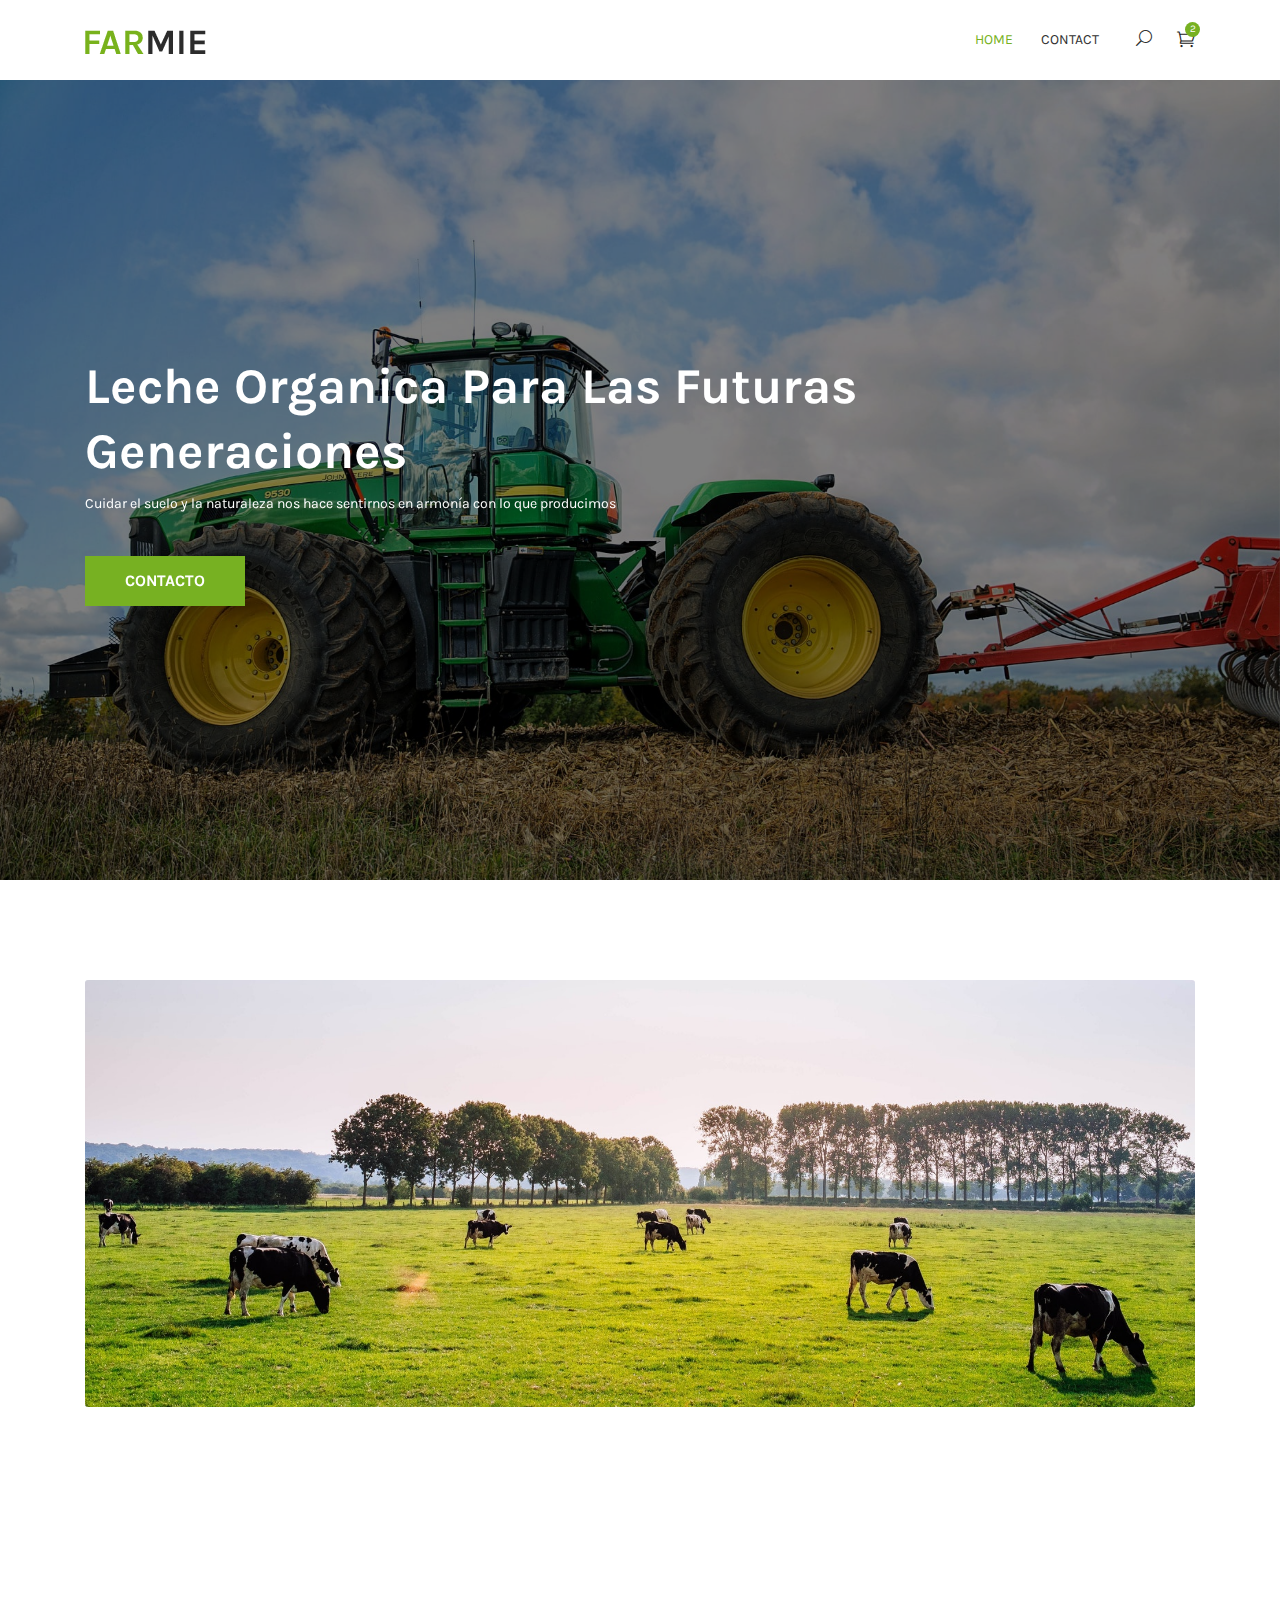
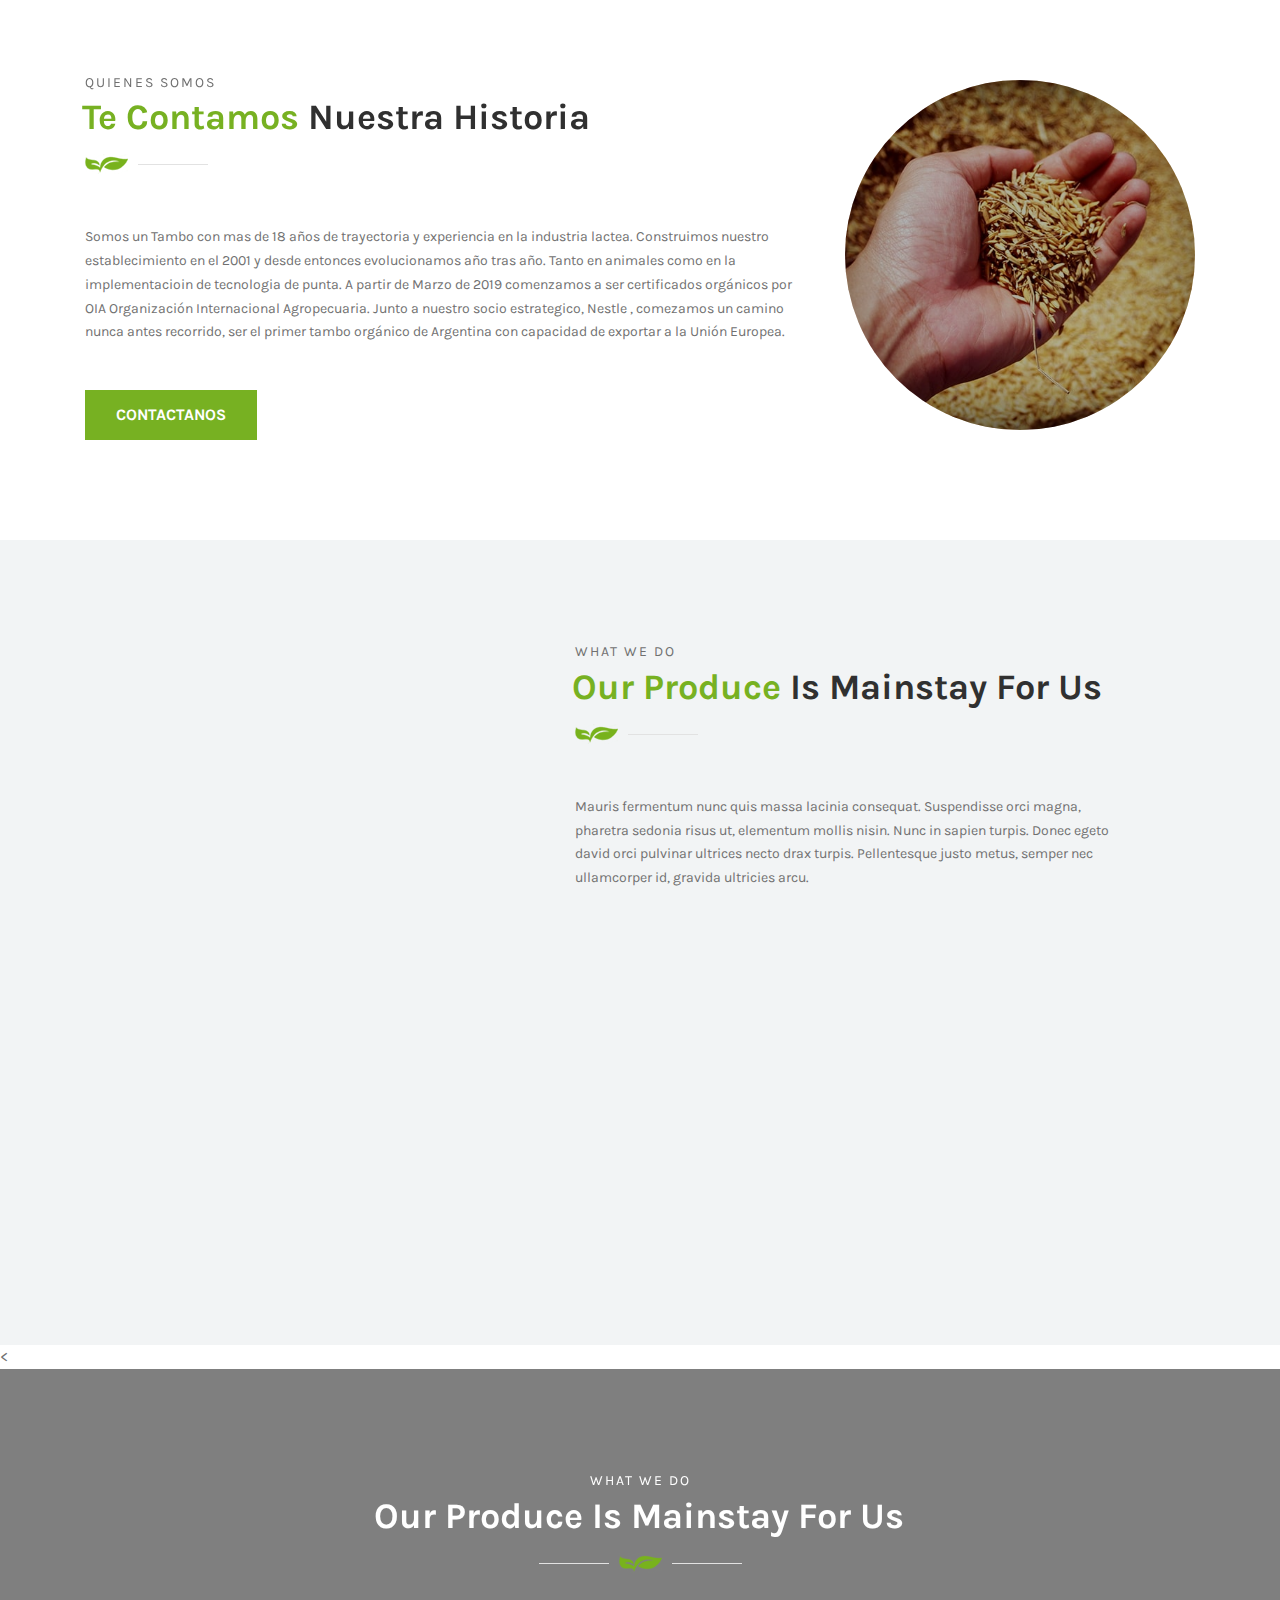
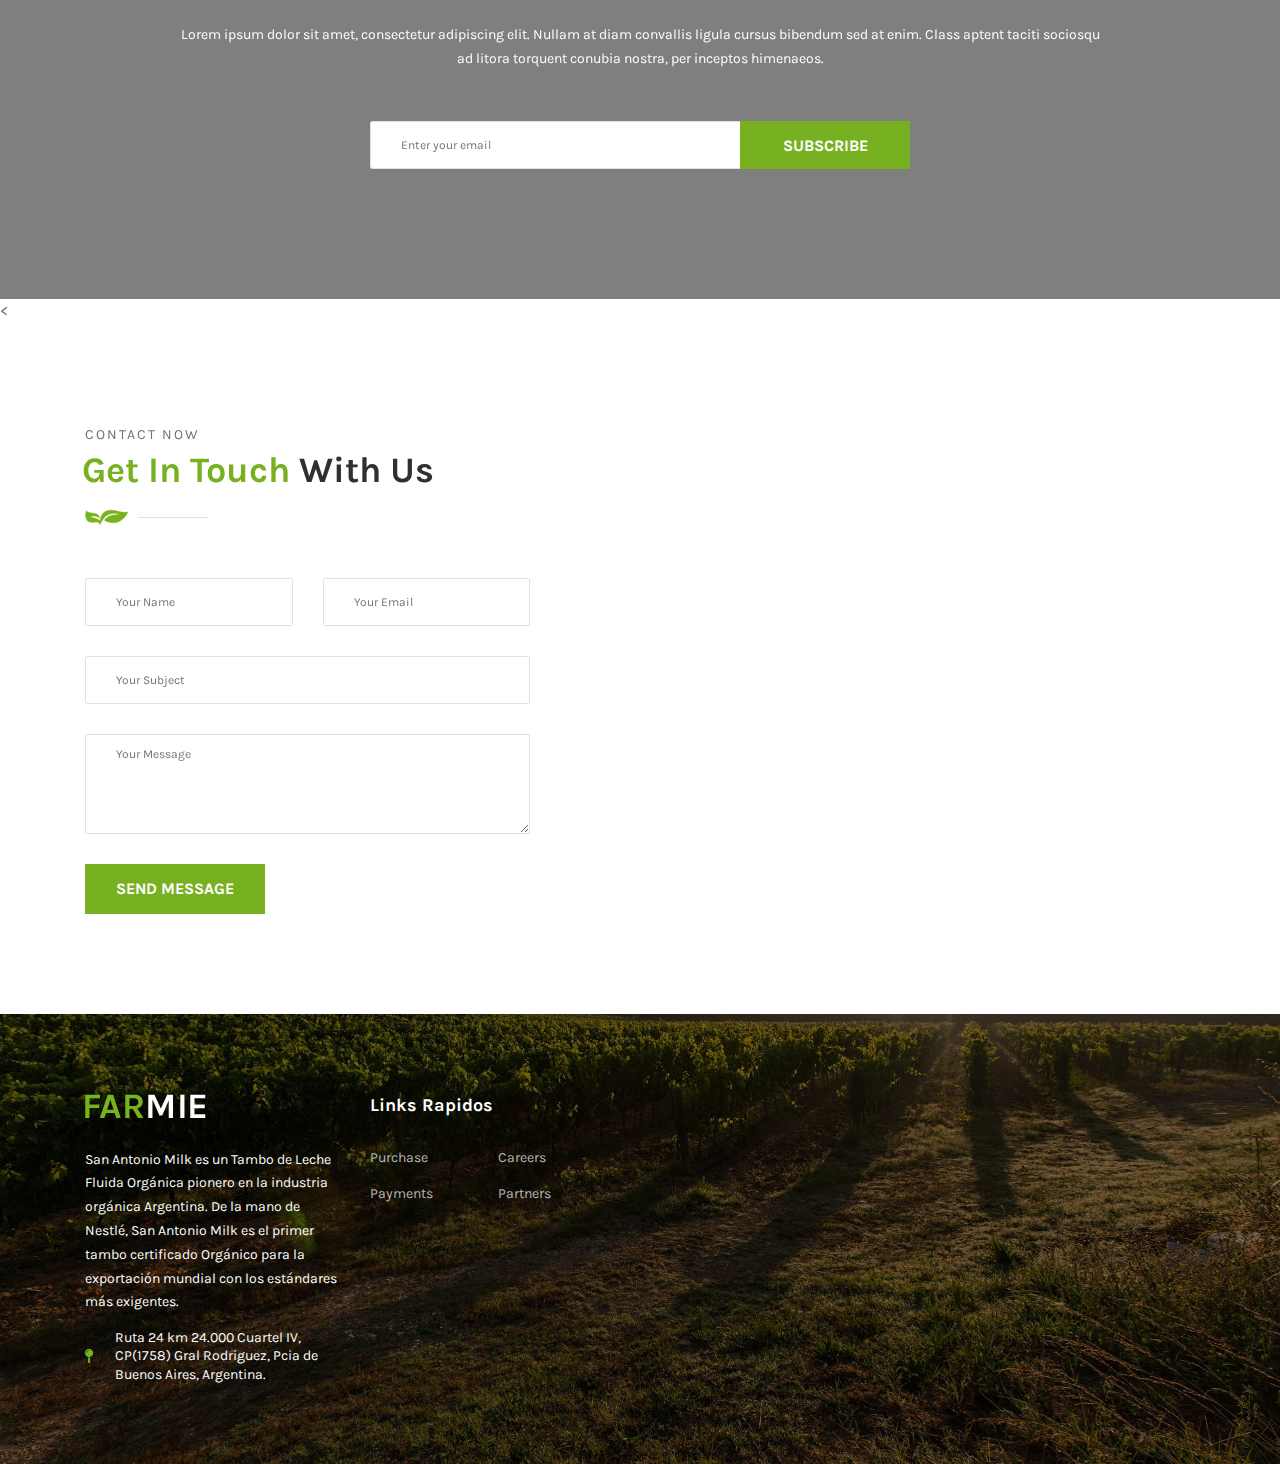
==== commit af4c8b4c: "Cambio en varios datos" ====
--- a/index.html
+++ b/index.html
@@ -29,7 +29,7 @@
         <div class="row">
           <div class="col-12">
             <div class="top-header-content d-flex align-items-center justify-content-between">
-              <!-- Top Header Content -->
+             Top Header Content -->
            <!--    <div class="top-header-meta">
                 <p>Welcome to <span>Farmie</span>, we hope you will enjoy our products and have good experience</p>
               </div> -->
@@ -66,8 +66,8 @@
               <div class="classynav">
                 <ul>
                   <li class="active"><a href="index.html">Home</a></li>
-                  <li><a href="about.html">About</a></li>
-                  <li><a href="#">Pages</a>
+                <!--   <li><a href="about.html">About</a></li> -->
+                  <!-- <li><a href="#">Pages</a>
                     <ul class="dropdown">
                       <li><a href="index.html">Home</a></li>
                       <li><a href="about.html">About Us</a></li>
@@ -83,13 +83,13 @@
                           <li><a href="news.html">News</a></li>
                           <li><a href="news-details.html">News Details</a></li>
                         </ul>
-                      </li>
-                      <li><a href="contact.html">Contact</a></li>
+                      </li> -->
+               <!--        <li><a href="contact.html">Contact</a></li>
                     </ul>
-                  </li>
-                  <li><a href="our-product.html">Our Product</a></li>
+                  </li> -->
+            <!--       <li><a href="our-product.html">Our Product</a></li>
                   <li><a href="farming-practice.html">Farming Practice</a></li>
-                  <li><a href="news.html">News</a></li>
+                  <li><a href="news.html">News</a></li> -->
                   <li><a href="contact.html">Contact</a></li>
                 </ul>
                 <!-- Search Icon -->
@@ -135,7 +135,7 @@
               <div class="welcome-content">
                 <h2 data-animation="fadeInUp" data-delay="200ms">Leche Organica para las Futuras Generaciones</h2>
                 <p data-animation="fadeInUp" data-delay="400ms">Cuidar el suelo y la naturaleza nos hace sentirnos en armonía con lo que producimos</p>
-                <a href="#" class="btn famie-btn mt-4" data-animation="bounceInUp" data-delay="600ms">Contacto</a>
+                <a href="contact.html" class="btn famie-btn mt-4" data-animation="bounceInUp" data-delay="600ms">Contacto</a>
               </div>
             </div>
           </div>
@@ -150,7 +150,7 @@
               <div class="welcome-content">
                 <h2 data-animation="fadeInDown" data-delay="200ms">Leche Organica para las Futuras Generaciones</h2>
                 <p data-animation="fadeInDown" data-delay="400ms">Cuidar el suelo y la naturaleza nos hace sentirnos en armonía con lo que producimos</p>
-                <a href="#" class="btn famie-btn mt-4" data-animation="bounceInDown" data-delay="600ms">Contacto</a>
+                <a href="contact.html" class="btn famie-btn mt-4" data-animation="bounceInDown" data-delay="600ms">Contacto</a>
               </div>
             </div>
           </div>
@@ -483,25 +483,25 @@
   <!-- ##### Farming Practice Area End ##### -->
 
   <!-- ##### Testimonial Area Start ##### -->
-  <section class="testimonial-area bg-img bg-overlay section-padding-100 jarallax" style="background-image: url('img/bg-img/15.jpg');">
+  <!-- <section class="testimonial-area bg-img bg-overlay section-padding-100 jarallax" style="background-image: url('img/bg-img/15.jpg');">
     <div class="container">
       <div class="row">
-        <div class="col-12">
+        <div class="col-12"> -->
           <!-- Testimonial Slides -->
-          <div class="testimonial-slides owl-carousel">
-
+         <!--  <div class="testimonial-slides owl-carousel">
+ -->
             <!-- Single Slide -->
-            <div class="single-slide">
+         <!--    <div class="single-slide"> -->
               <!-- Testimonial Text -->
-              <div class="testi-text d-flex">
+              <<!-- div class="testi-text d-flex">
                 <div class="quote-icon">
                   <img src="img/core-img/quote.png" alt="">
                 </div>
                 <h5>"Thank you for your organic products. My children like your products and they use for breakfast. We are loving the pure milk, freshly fruit and of course our staple, Brown Rice Bread. Your Gluten Free breads truly make me feel
                   lighter and uplifted. It's the only bread I plan to eat for the rest of my life. I will use them for many years."</h5>
-              </div>
+              </div> -->
               <!-- Testimonial Thumbnail Name -->
-              <div class="testimonial-thumbnail-name d-flex align-items-center">
+              <!-- <div class="testimonial-thumbnail-name d-flex align-items-center">
                 <div class="testimonial-thumbnail">
                   <img src="img/bg-img/16.jpg" alt="">
                 </div>
@@ -510,20 +510,20 @@
                   <h6>Customer</h6>
                 </div>
               </div>
-            </div>
+            </div> -->
 
             <!-- Single Slide -->
-            <div class="single-slide">
+            <!-- <div class="single-slide"> -->
               <!-- Testimonial Text -->
-              <div class="testi-text d-flex">
+             <!--  <div class="testi-text d-flex">
                 <div class="quote-icon">
                   <img src="img/core-img/quote.png" alt="">
                 </div>
                 <h5>"Thank you for your organic products. My children like your products and they use for breakfast. We are loving the pure milk, freshly fruit and of course our staple, Brown Rice Bread. Your Gluten Free breads truly make me feel
                   lighter and uplifted. It's the only bread I plan to eat for the rest of my life. I will use them for many years."</h5>
-              </div>
+              </div> -->
               <!-- Testimonial Thumbnail Name -->
-              <div class="testimonial-thumbnail-name d-flex align-items-center">
+             <!--  <div class="testimonial-thumbnail-name d-flex align-items-center">
                 <div class="testimonial-thumbnail">
                   <img src="img/bg-img/16.jpg" alt="">
                 </div>
@@ -532,20 +532,20 @@
                   <h6>Client</h6>
                 </div>
               </div>
-            </div>
+            </div> -->
 
             <!-- Single Slide -->
-            <div class="single-slide">
+           <!--  <div class="single-slide"> -->
               <!-- Testimonial Text -->
-              <div class="testi-text d-flex">
+             <!--  <div class="testi-text d-flex">
                 <div class="quote-icon">
                   <img src="img/core-img/quote.png" alt="">
                 </div>
                 <h5>"Thank you for your organic products. My children like your products and they use for breakfast. We are loving the pure milk, freshly fruit and of course our staple, Brown Rice Bread. Your Gluten Free breads truly make me feel
                   lighter and uplifted. It's the only bread I plan to eat for the rest of my life. I will use them for many years."</h5>
-              </div>
+              </div> -->
               <!-- Testimonial Thumbnail Name -->
-              <div class="testimonial-thumbnail-name d-flex align-items-center">
+              <!-- <div class="testimonial-thumbnail-name d-flex align-items-center">
                 <div class="testimonial-thumbnail">
                   <img src="img/bg-img/16.jpg" alt="">
                 </div>
@@ -554,13 +554,13 @@
                   <h6>Customer</h6>
                 </div>
               </div>
-            </div>
-
-          </div>
-        </div>
-      </div>
-    </div>
-  </section>
+            </div> -->
+
+      <!--     </div>
+        </div>
+      </div>
+    </div>
+  </section> -->
   <!-- ##### Testimonial Area End ##### -->
 
   <!-- ##### Contact Area Start ##### -->
@@ -629,11 +629,11 @@
           <div class="col-12 col-sm-6 col-lg-3">
             <div class="footer-widget mb-80">
               <a href="#" class="foo-logo d-block mb-30"><img src="img/core-img/logo2.png" alt=""></a>
-              <p>Lorem ipsum dolor sit amet, consecte stare adipiscing elit. In act honcus risus atiner Pellentesque risus.</p>
+              <p>San Antonio Milk es un Tambo de Leche Fluida Orgánica pionero en la industria orgánica Argentina. De la mano de Nestlé, San Antonio Milk es el primer tambo certificado Orgánico para la exportación mundial con los estándares más exigentes.</p>
               <div class="contact-info">
-                <p><i class="fa fa-map-pin" aria-hidden="true"></i><span>120 Raymond Rd, New York</span></p>
-                <p><i class="fa fa-envelope" aria-hidden="true"></i><span>info.deercreative@gmail.com</span></p>
-                <p><i class="fa fa-phone" aria-hidden="true"></i><span>+84 223 9000</span></p>
+                <p><i class="fa fa-map-pin" aria-hidden="true"></i><span>Ruta 24 km 24.000 Cuartel IV, CP(1758) Gral Rodriguez, Pcia de Buenos Aires, Argentina.</span></p>
+               <!--  <p><i class="fa fa-envelope" aria-hidden="true"></i><span>info.deercreative@gmail.com</span></p>
+                <p><i class="fa fa-phone" aria-hidden="true"></i><span>+84 223 9000</span></p> -->
               </div>
             </div>
           </div>
@@ -641,22 +641,15 @@
           <!-- Single Footer Widget Area -->
           <div class="col-12 col-sm-6 col-lg-3">
             <div class="footer-widget mb-80">
-              <h5 class="widget-title">QUICK LINK</h5>
+              <h5 class="widget-title">Links Rapidos</h5>
               <!-- Footer Widget Nav -->
               <nav class="footer-widget-nav">
                 <ul>
                   <li><a href="#">Purchase</a></li>
-                  <li><a href="#">Policities</a></li>
-                  <li><a href="#">Shipping</a></li>
-                  <li><a href="#">FAQs</a></li>
-                  <li><a href="#">Return</a></li>
                   <li><a href="#">Careers</a></li>
                   <li><a href="#">Payments</a></li>
                   <li><a href="#">Partners</a></li>
-                  <li><a href="#">Guide</a></li>
-                  <li><a href="#">Standard</a></li>
-                  <li><a href="#">News</a></li>
-                  <li><a href="#">Brands</a></li>
+                 
                 </ul>
               </nav>
             </div>
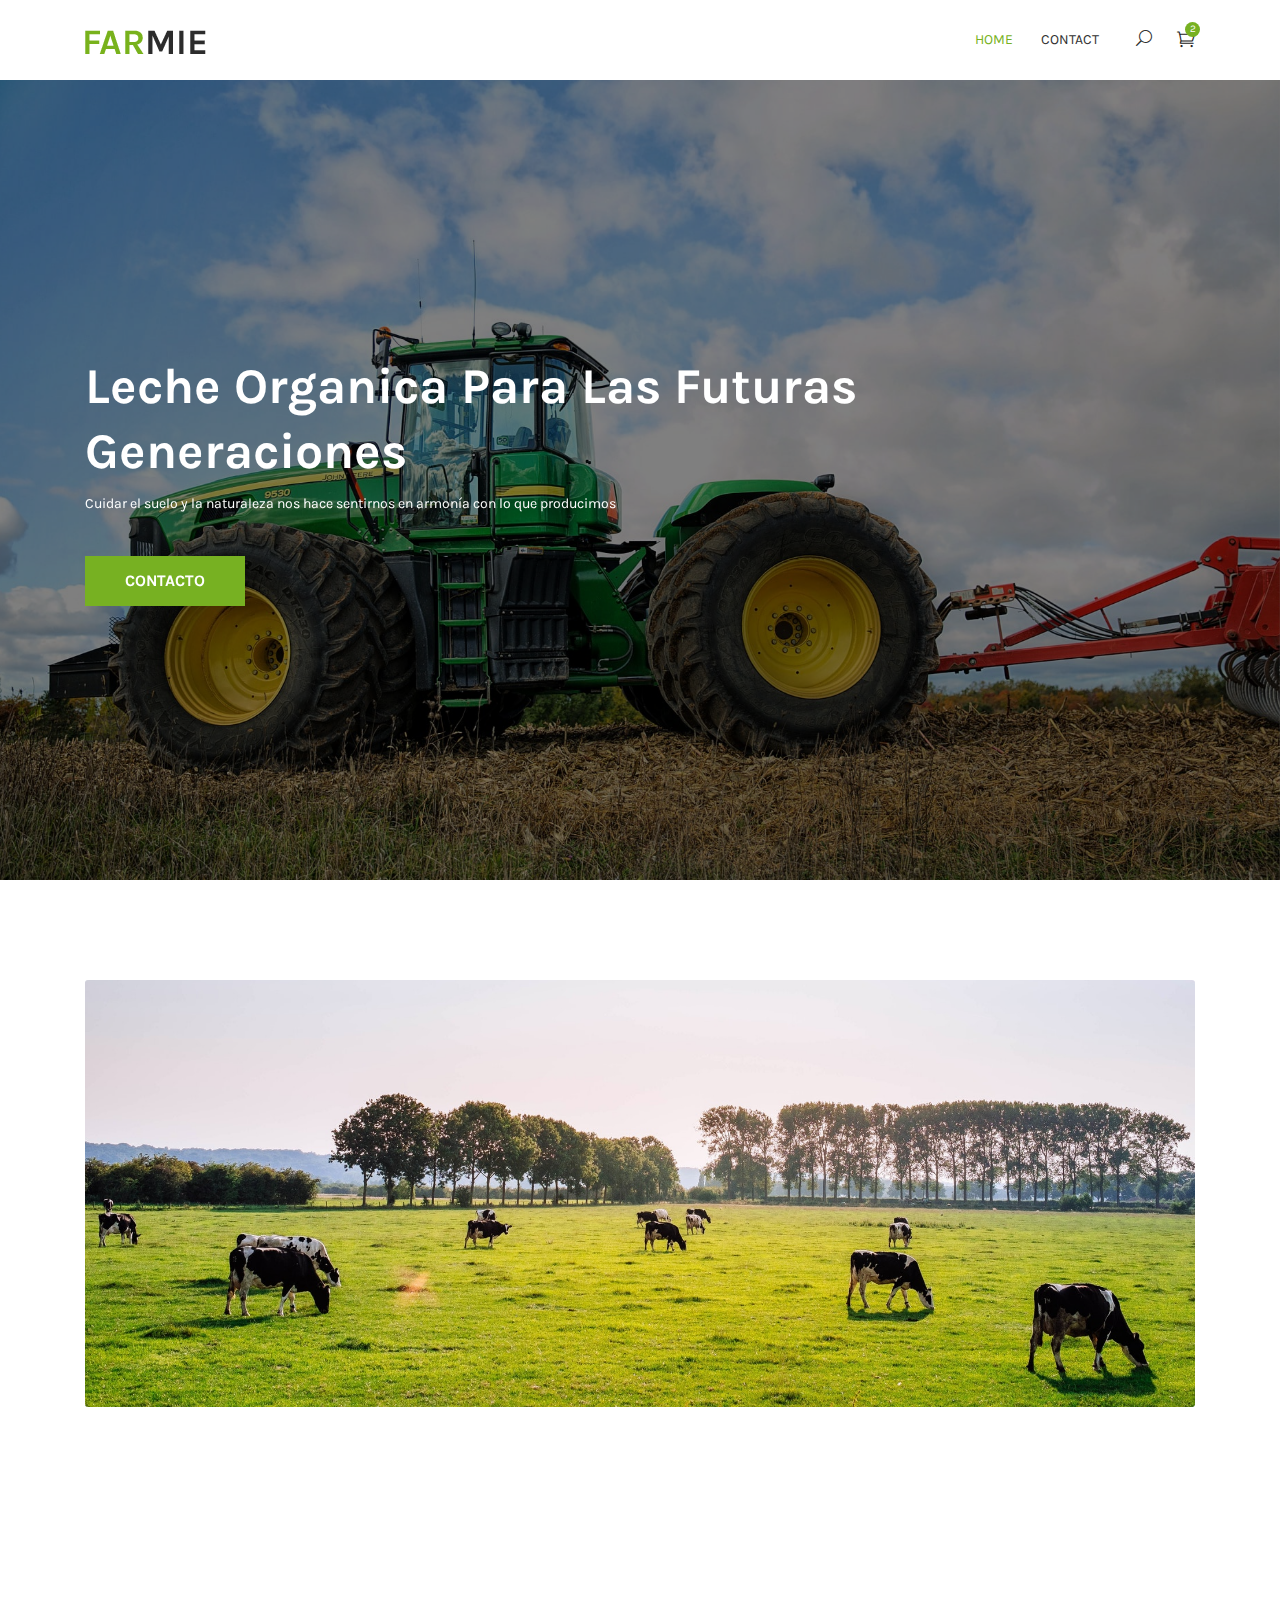
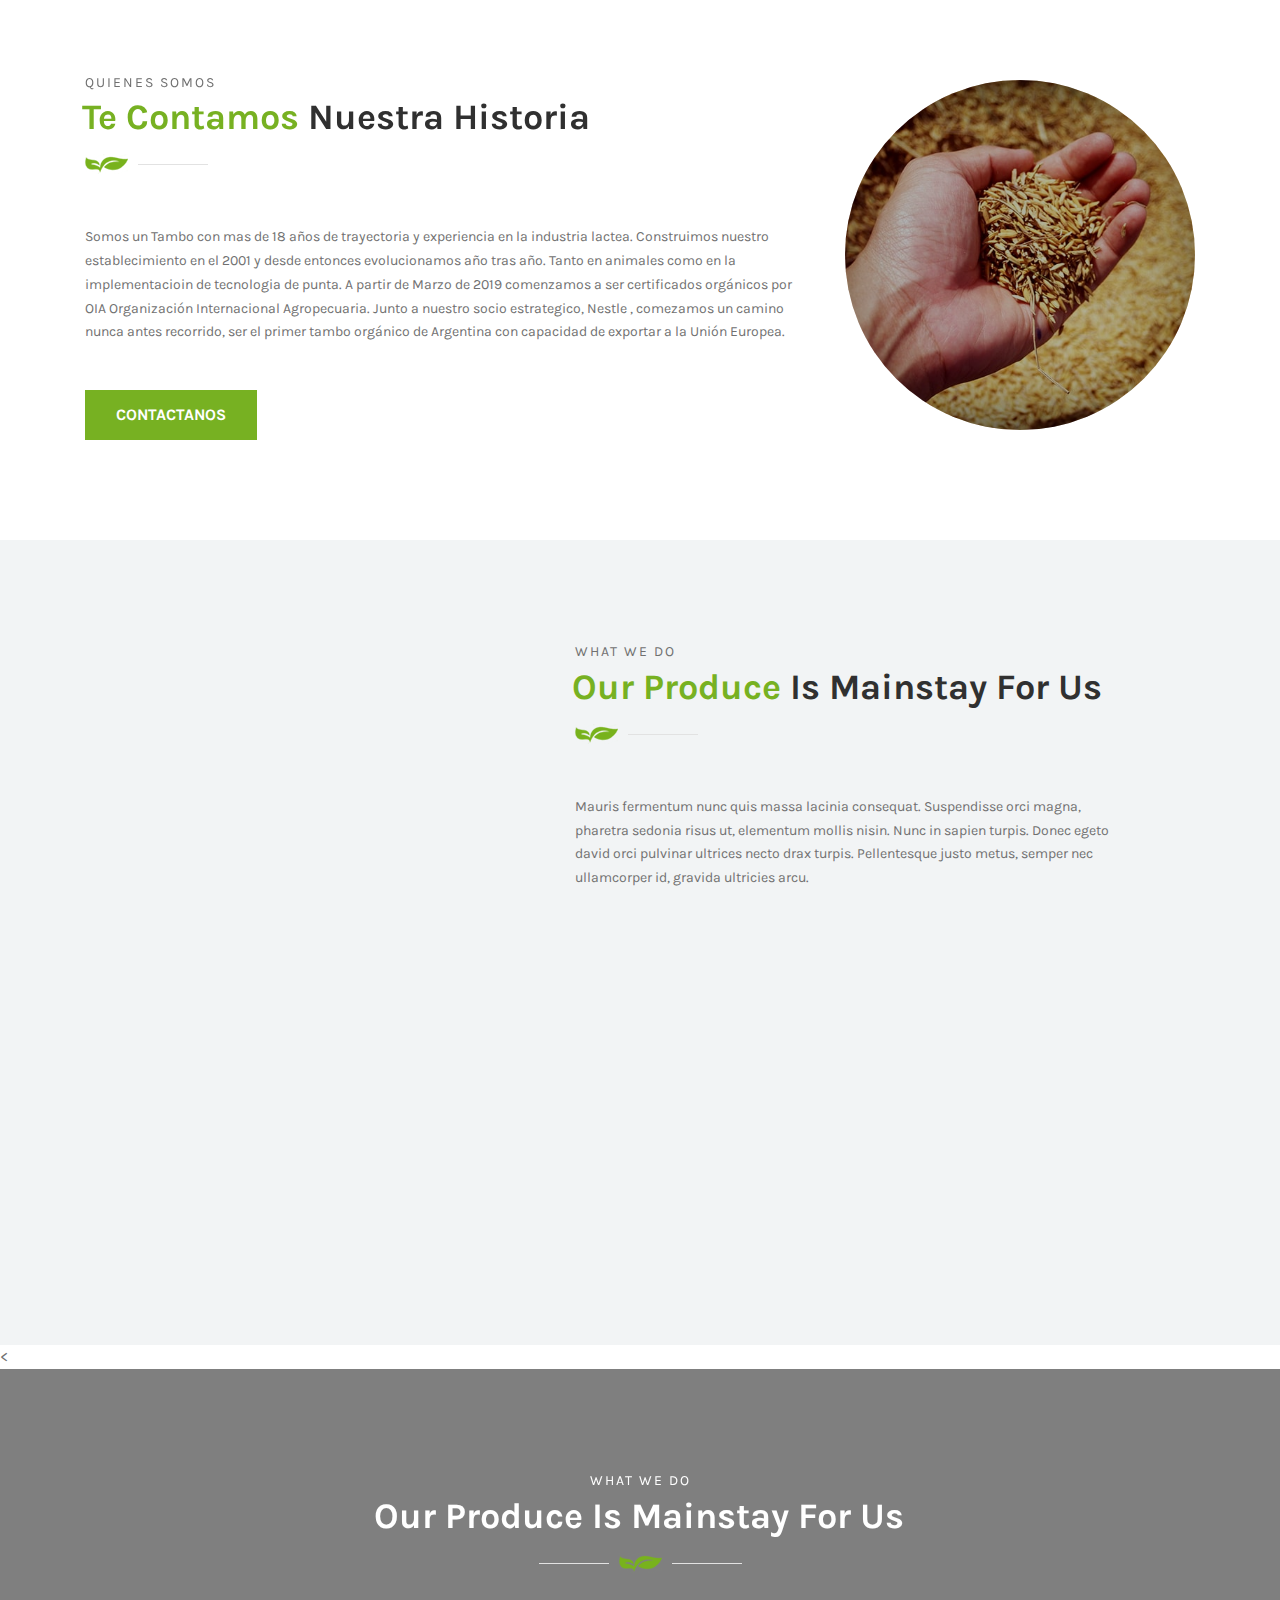
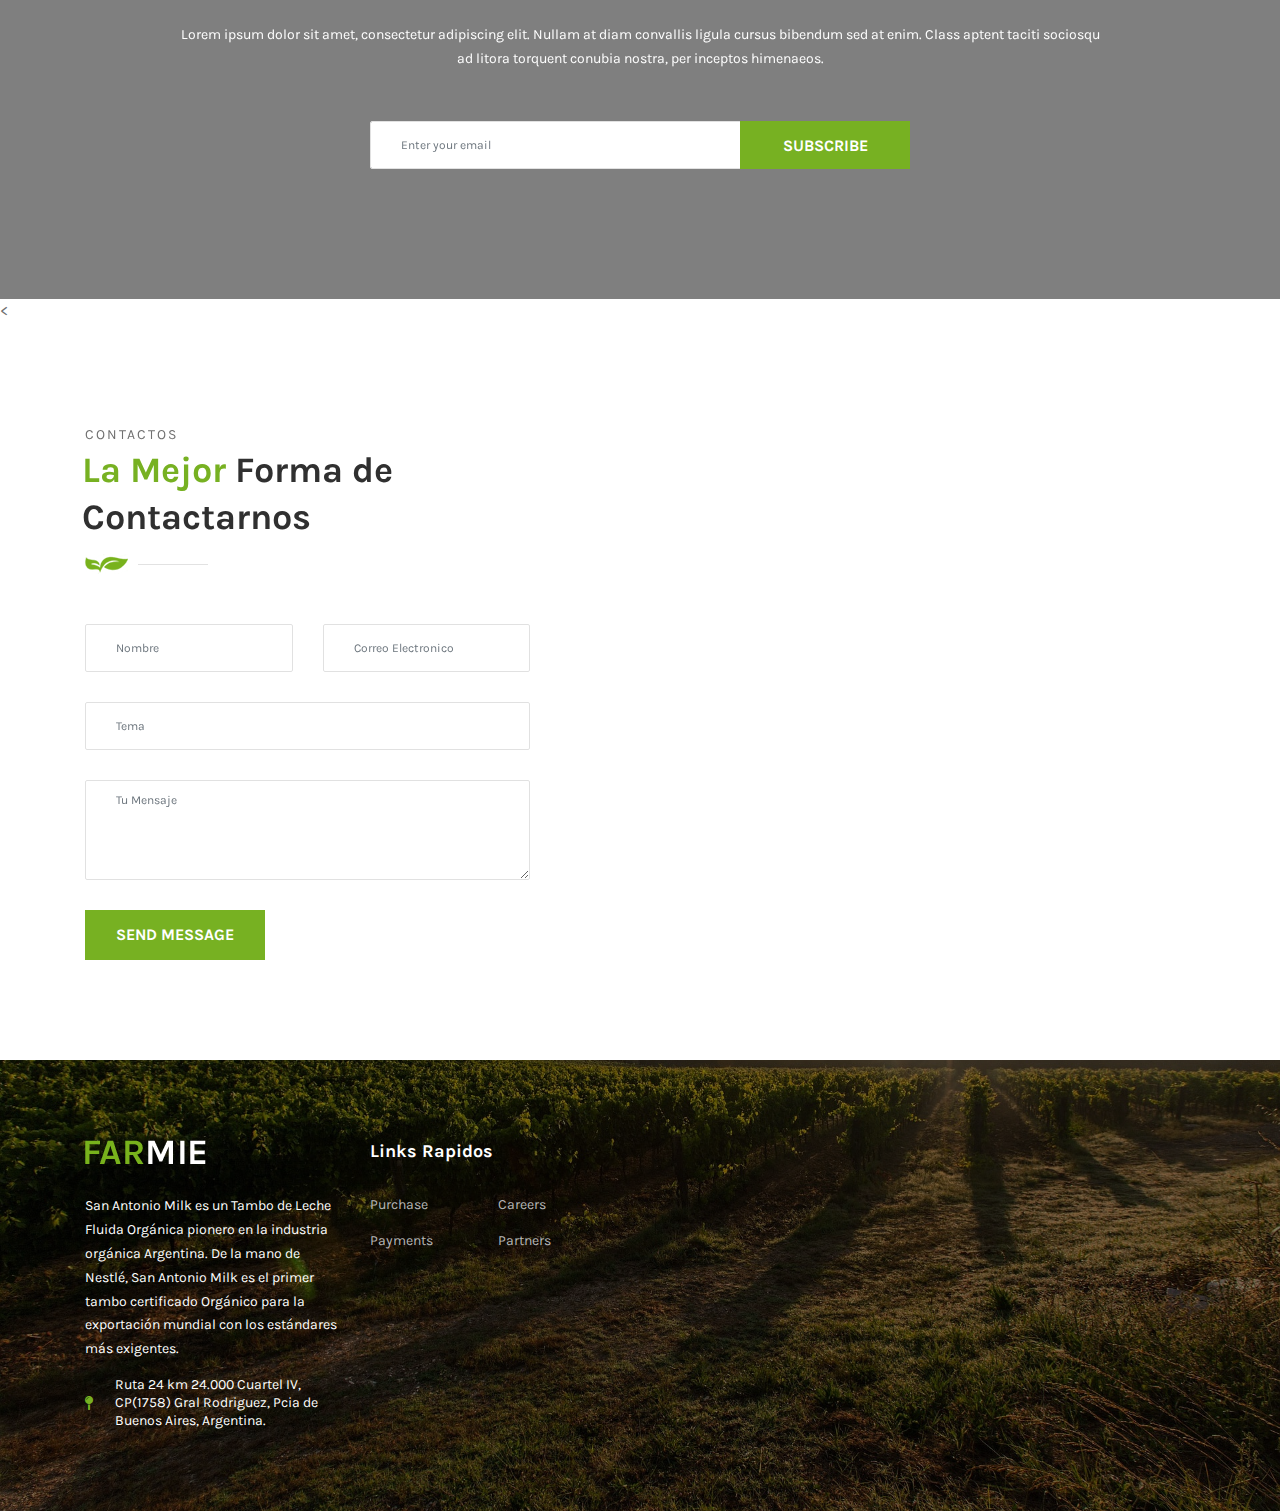
==== commit 9e7ea9db: "Edit a Clearway Generico" ====
--- a/index.html
+++ b/index.html
@@ -573,8 +573,8 @@
           <div class="contact-content mb-100">
             <!-- Section Heading -->
             <div class="section-heading">
-              <p>Contact now</p>
-              <h2><span>Get In Touch</span> With Us</h2>
+              <p>Contactos</p>
+              <h2><span>La Mejor </span> Forma de Contactarnos</h2>
               <img src="img/core-img/decor.png" alt="">
             </div>
             <!-- Contact Form Area -->
@@ -582,16 +582,16 @@
               <form action="index.html" method="post">
                 <div class="row">
                   <div class="col-lg-6">
-                    <input type="text" class="form-control" name="name" placeholder="Your Name">
+                    <input type="text" class="form-control" name="name" placeholder="Nombre">
                   </div>
                   <div class="col-lg-6">
-                    <input type="email" class="form-control" name="email" placeholder="Your Email">
+                    <input type="email" class="form-control" name="email" placeholder="Correo Electronico">
                   </div>
                   <div class="col-12">
-                    <input type="text" class="form-control" name="subject" placeholder="Your Subject">
+                    <input type="text" class="form-control" name="subject" placeholder="Tema">
                   </div>
                   <div class="col-12">
-                    <textarea name="message" class="form-control" cols="30" rows="10" placeholder="Your Message"></textarea>
+                    <textarea name="message" class="form-control" cols="30" rows="10" placeholder="Tu Mensaje"></textarea>
                   </div>
                   <div class="col-12">
                     <button type="submit" class="btn famie-btn">Send Message</button>
@@ -605,7 +605,7 @@
         <!-- Contact Maps -->
         <div class="col-lg-6">
           <div class="contact-maps mb-100">
-            <iframe src="https://www.google.com/maps/embed?pb=!1m18!1m12!1m3!1d28313.28917392649!2d-88.2740948914384!3d41.76219337461615!2m3!1f0!2f0!3f0!3m2!1i1024!2i768!4f13.1!3m3!1m2!1s0x880efa1199df6109%3A0x8a1293b2ae8e0497!2sE+New+York+St%2C+Aurora%2C+IL%2C+USA!5e0!3m2!1sen!2sbd!4v1542893000723"
+            <iframe src="https://www.google.com/maps/place/San+Antonio+milk+Tambo/@-34.7305358,-59.0588413,13.2zdata=!4m12!1m6!3m5!1s0x0:0xe82d161beaef363e!2sSan+Antonio+milk+Tambo!8m2!3d-34.7287493!4d-59.0644758!3m4!1s0x0:0xe82d161beaef363e!8m2!3d-34.7287493!4d-59.0644758"
               allowfullscreen></iframe>
           </div>
         </div>
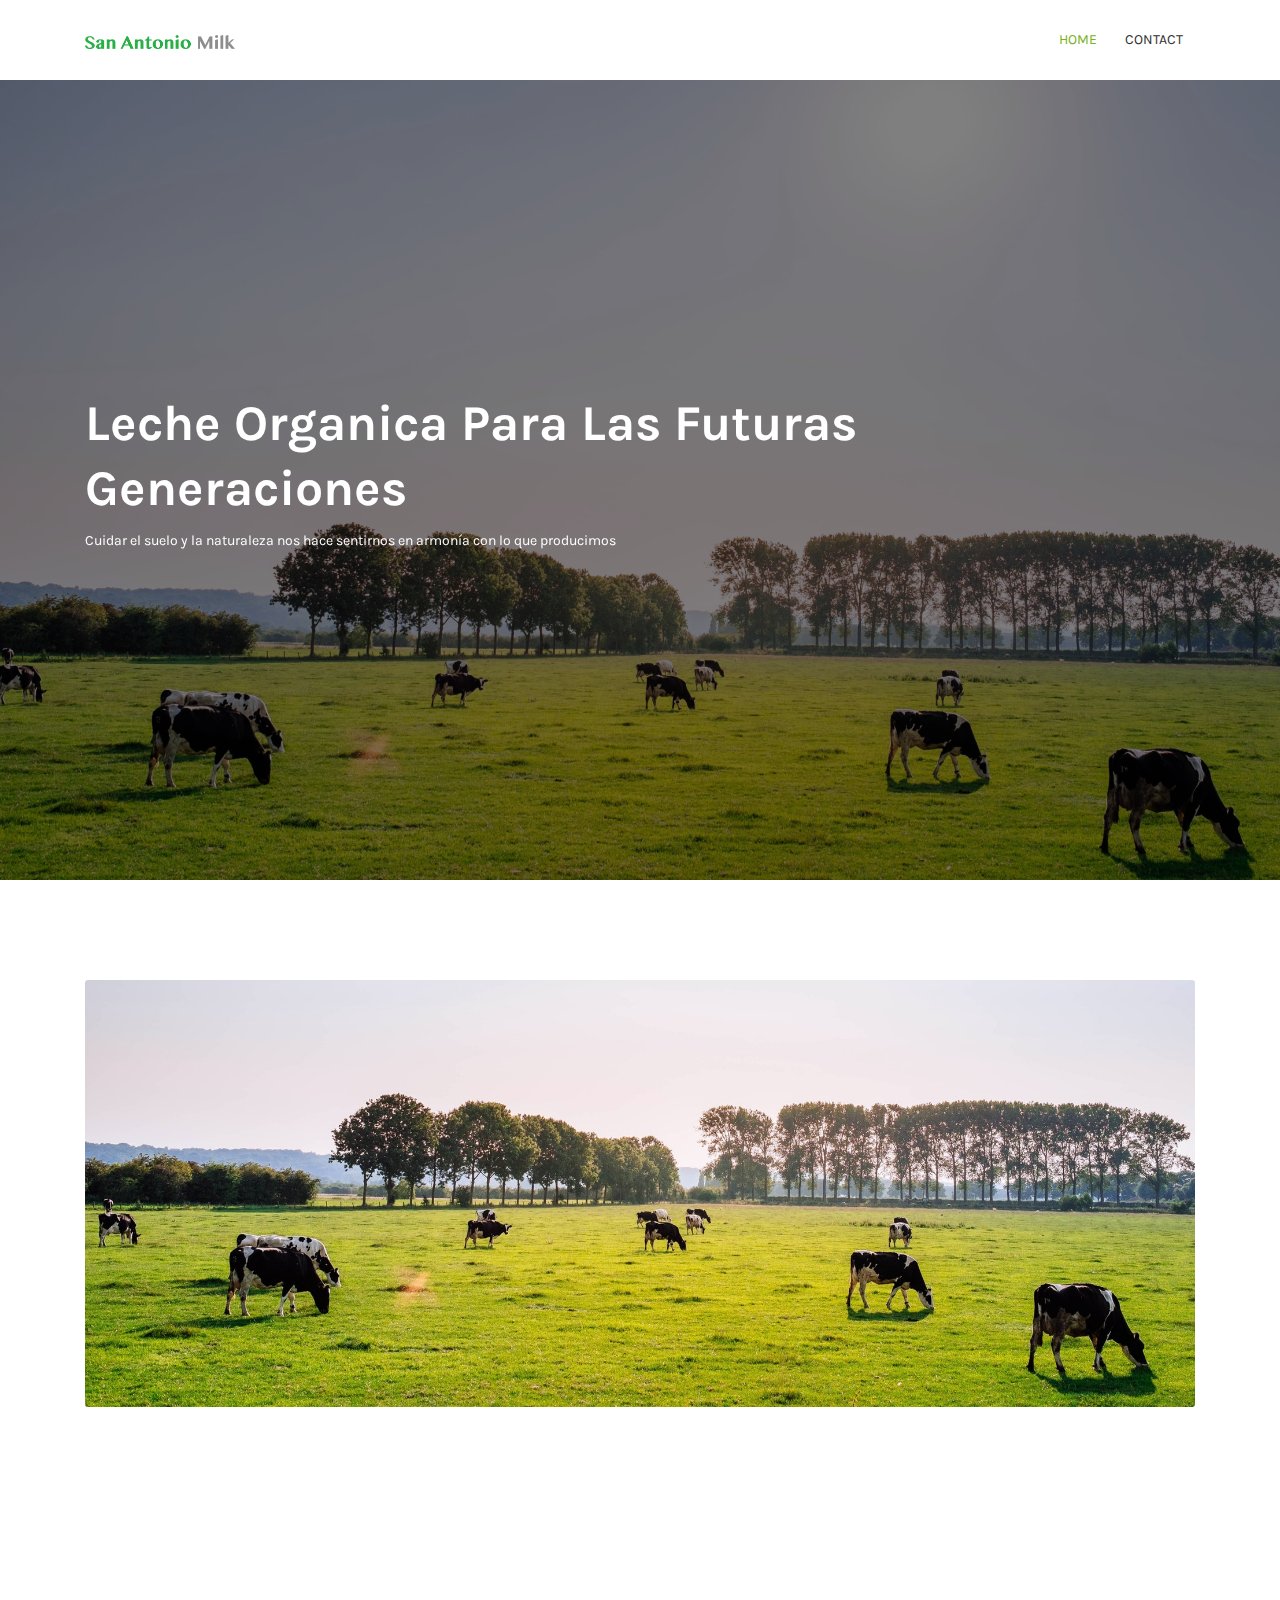
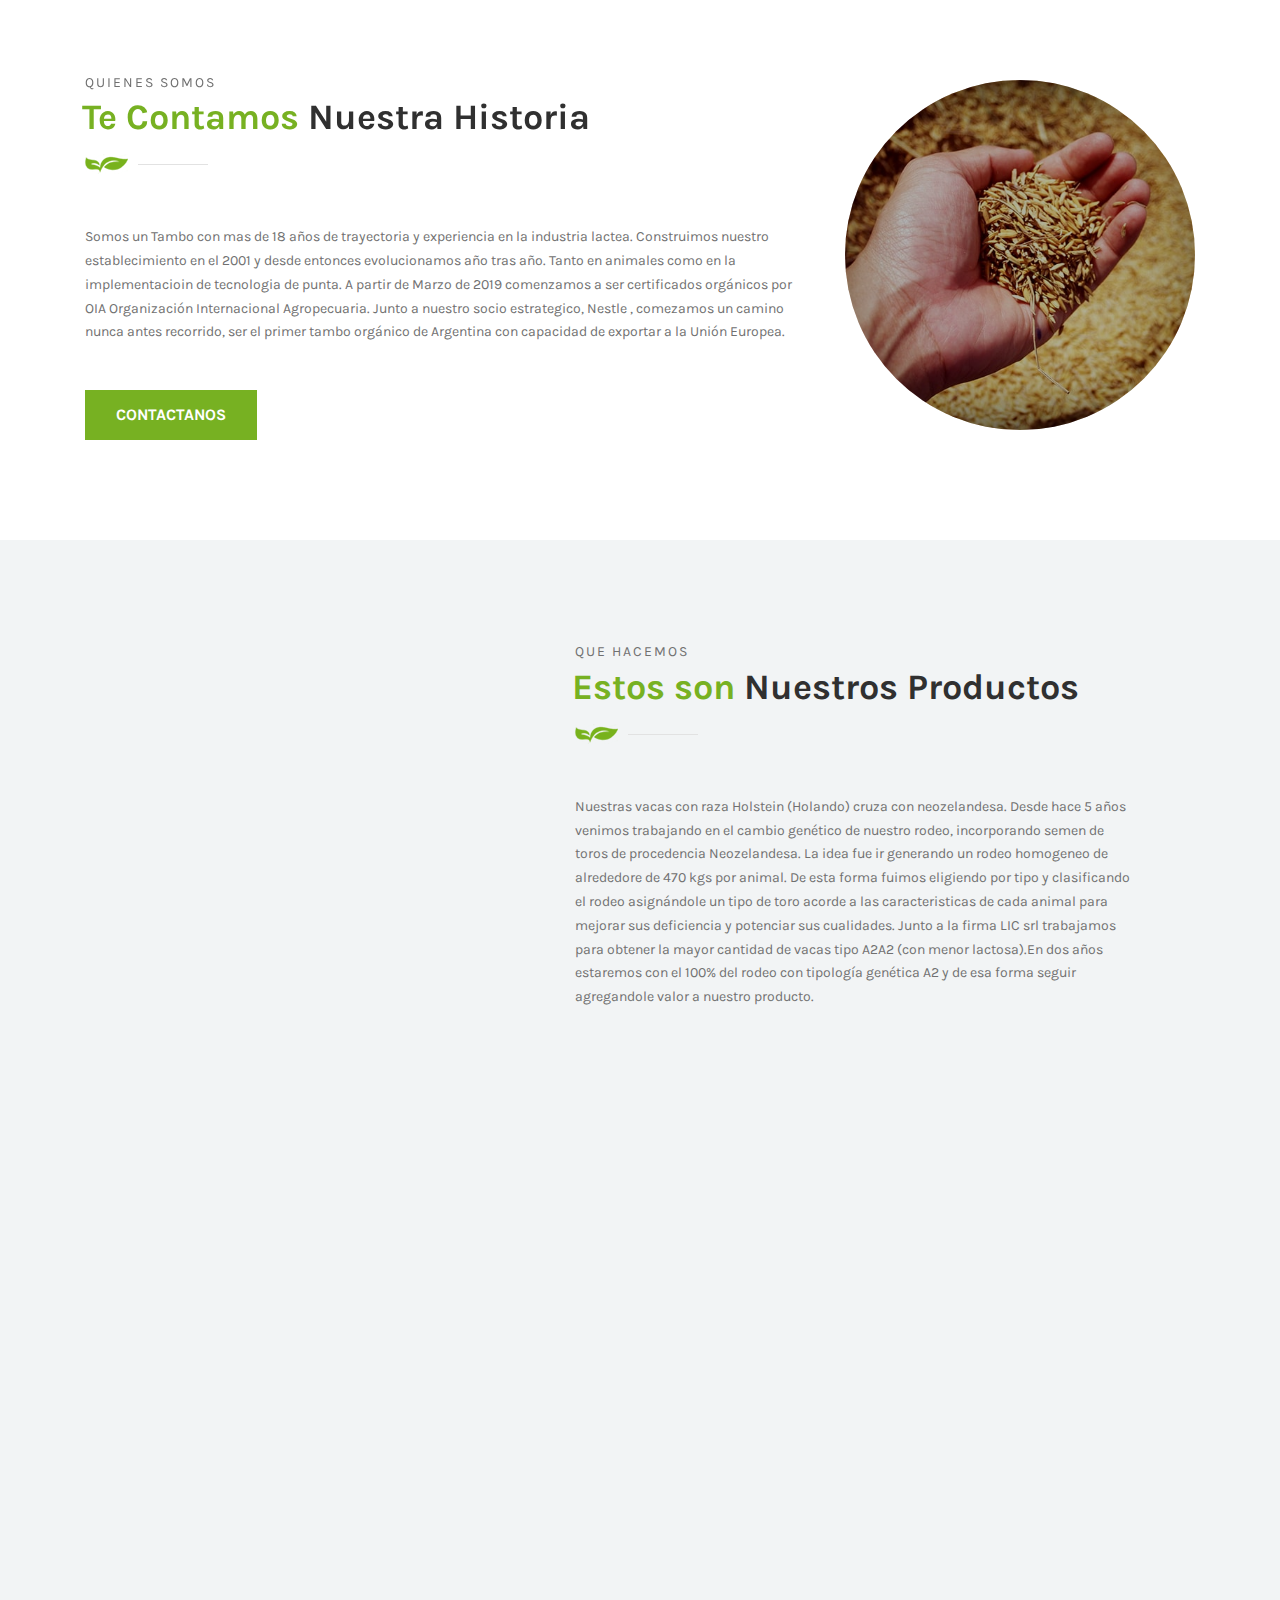
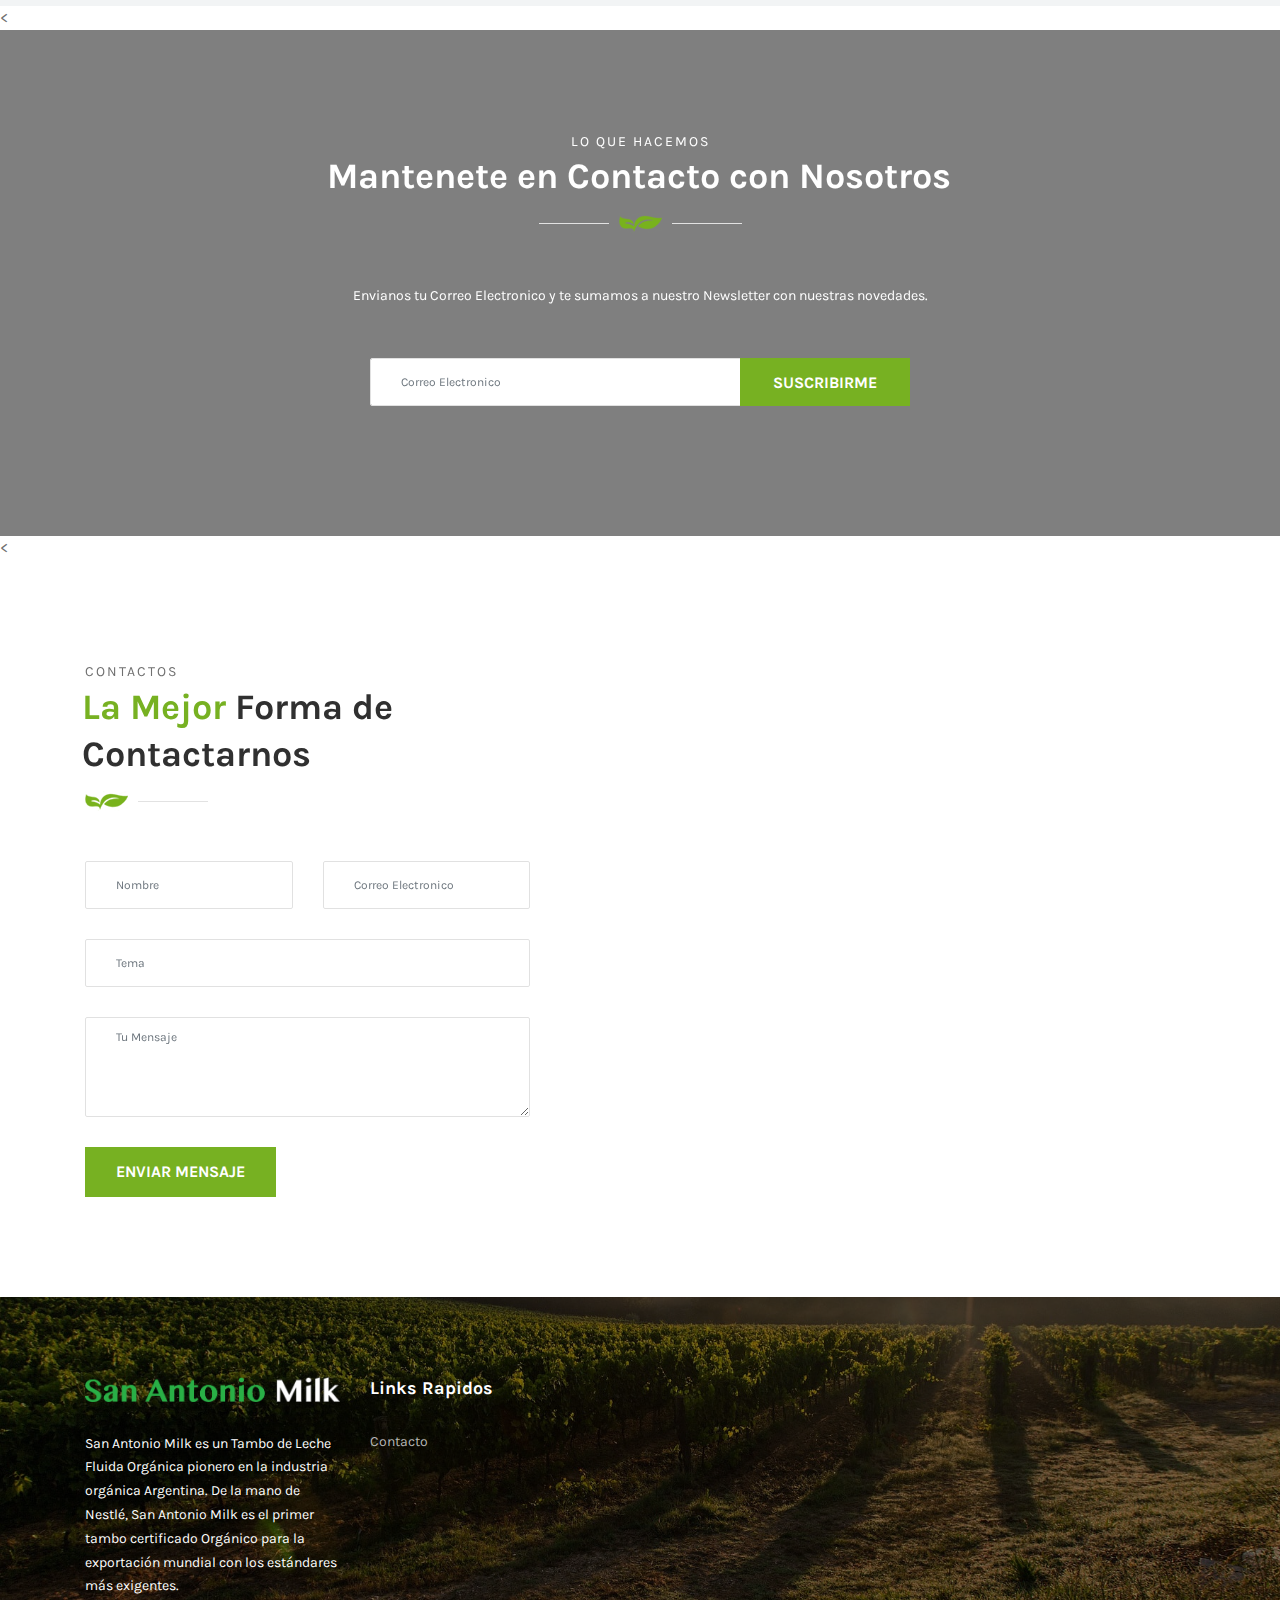
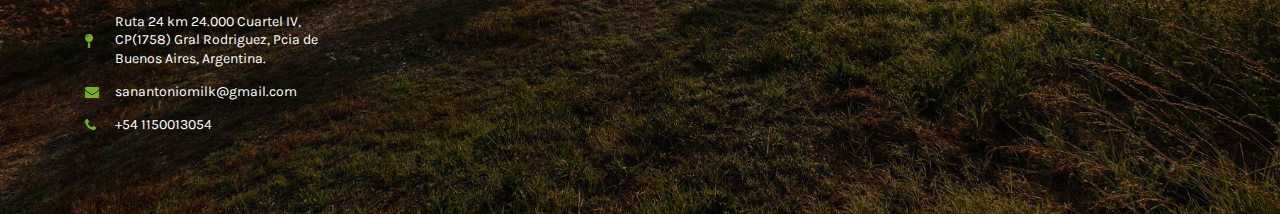
==== commit e7da101f: "Edit final" ====
--- a/index.html
+++ b/index.html
@@ -51,7 +51,7 @@
           <!-- Menu -->
           <nav class="classy-navbar justify-content-between" id="famieNav">
             <!-- Nav Brand -->
-            <a href="index.html" class="nav-brand"><img src="img/core-img/logo.png" alt=""></a>
+            <a href="index.html" class="nav-brand"><img src="img/core-img/logo4.png" alt=""></a>
             <!-- Navbar Toggler -->
             <div class="classy-navbar-toggler">
               <span class="navbarToggler"><span></span><span></span><span></span></span>
@@ -93,16 +93,16 @@
                   <li><a href="contact.html">Contact</a></li>
                 </ul>
                 <!-- Search Icon -->
-                <div id="searchIcon">
+               <!--  <div id="searchIcon">
                   <i class="icon_search" aria-hidden="true"></i>
-                </div>
+                </div> -->
                 <!-- Cart Icon -->
-                <div id="cartIcon">
+                <!-- <div id="cartIcon">
                   <a href="#">
                     <i class="icon_cart_alt" aria-hidden="true"></i>
                     <span class="cart-quantity">2</span>
                   </a>
-                </div>
+                </div> -->
               </div>
               <!-- Navbar End -->
             </div>
@@ -128,7 +128,7 @@
     <div class="welcome-slides owl-carousel">
 
       <!-- Single Welcome Slides -->
-      <div class="single-welcome-slides bg-img bg-overlay jarallax" style="background-image: url(img/bg-img/1.jpg);">
+      <!-- <div class="single-welcome-slides bg-img bg-overlay jarallax" style="background-image: url(img/bg-img/1.jpg);">
         <div class="container h-100">
           <div class="row h-100 align-items-center">
             <div class="col-12 col-lg-10">
@@ -140,7 +140,7 @@
             </div>
           </div>
         </div>
-      </div>
+      </div> -->
 
       <!-- Single Welcome Slides -->
       <div class="single-welcome-slides bg-img bg-overlay jarallax" style="background-image: url(img/bg-img/7.jpg);">
@@ -150,7 +150,7 @@
               <div class="welcome-content">
                 <h2 data-animation="fadeInDown" data-delay="200ms">Leche Organica para las Futuras Generaciones</h2>
                 <p data-animation="fadeInDown" data-delay="400ms">Cuidar el suelo y la naturaleza nos hace sentirnos en armonía con lo que producimos</p>
-                <a href="contact.html" class="btn famie-btn mt-4" data-animation="bounceInDown" data-delay="600ms">Contacto</a>
+               <!--  <a href="contact.html" class="btn famie-btn mt-4" data-animation="bounceInDown" data-delay="600ms">Contacto</a> -->
               </div>
             </div>
           </div>
@@ -267,8 +267,8 @@
           <div class="col-12">
             <!-- Section Heading -->
             <div class="section-heading">
-              <p>What we do</p>
-              <h2><span>Our Produce</span> Is Mainstay For Us</h2>
+              <p>Que Hacemos</p>
+              <h2><span>Estos son </span> Nuestros Productos</h2>
               <img src="img/core-img/decor.png" alt="">
             </div>
           </div>
@@ -276,9 +276,7 @@
 
         <div class="row">
           <div class="col-12 mb-50">
-            <p>Mauris fermentum nunc quis massa lacinia consequat. Suspendisse orci magna, pharetra sedonia risus ut,
-              elementum mollis nisin. Nunc in sapien turpis. Donec egeto david orci pulvinar ultrices necto drax turpis.
-              Pellentesque justo metus, semper nec ullamcorper id, gravida ultricies arcu.</p>
+            <p>Nuestras vacas con raza Holstein (Holando) cruza con neozelandesa. Desde hace 5 años venimos trabajando en el cambio genético de nuestro rodeo, incorporando semen de toros de procedencia Neozelandesa.  La idea fue ir generando un rodeo homogeneo de alrededore de 470 kgs por animal.  De esta forma fuimos eligiendo por tipo y clasificando el rodeo asignándole un tipo de toro acorde a las caracteristicas de cada animal para mejorar sus deficiencia y potenciar sus cualidades. Junto a la firma LIC srl trabajamos para obtener la mayor cantidad de vacas tipo A2A2 (con menor lactosa).En dos años estaremos con el 100% del rodeo con tipología genética A2 y de esa forma seguir agregandole valor a nuestro producto.</p>
           </div>
 
           <!-- Single Service Area -->
@@ -286,10 +284,10 @@
             <div class="single-service-area mb-50 wow fadeInUp" data-wow-delay="100ms">
               <!-- Service Title -->
               <div class="service-title mb-3 d-flex align-items-center">
-                <img src="img/core-img/s1.png" alt="">
-                <h5>Fruit &amp; Vegetable</h5>
-              </div>
-              <p>Intiam eu sagittis est, aster cosmo lacini libero. Praesent dignissim sed odio velo aliquam manta legolas. </p>
+                <img src="img/core-img/s3.png" alt="">
+                <h5>Leche Fluida</h5>
+              </div>
+              <p>Nuestra leche es el resultado de un proceso que comienza en el suelo como parte escencial del cimiento donde se formará el nutriente para nuestros animales. Nuestra leche es valorada de acuerdo a los parámetros de calidad mas exigentes del mercado. </p>
             </div>
           </div>
 
@@ -299,9 +297,9 @@
               <!-- Service Title -->
               <div class="service-title mb-3 d-flex align-items-center">
                 <img src="img/core-img/s2.png" alt="">
-                <h5>Meat &amp; Eggs</h5>
-              </div>
-              <p>Intiam eu sagittis est, aster cosmo lacini libero. Praesent dignissim sed odio velo aliquam manta legolas. </p>
+                <h5>Huevos</h5>
+              </div>
+              <p>Proximamente vamos a incorporar en nuestro establecimiento un micro gallinero de gallinas criollas para la podruccion local de los famosos huevos de campo. </p>
             </div>
           </div>
 
@@ -310,10 +308,10 @@
             <div class="single-service-area mb-50 wow fadeInUp" data-wow-delay="500ms">
               <!-- Service Title -->
               <div class="service-title mb-3 d-flex align-items-center">
-                <img src="img/core-img/s3.png" alt="">
-                <h5>Milk &amp; Cheese</h5>
-              </div>
-              <p>Intiam eu sagittis est, aster cosmo lacini libero. Praesent dignissim sed odio velo aliquam manta legolas. </p>
+                <img src="img/core-img/sprout.png" alt="">
+                <h5>Miel</h5>
+              </div>
+              <p>Dentro de nuestro terreno certificado por OIA producimos Miel de la mas alta calidad del mercado. Nuestras abejas desarrollan la polinizacion otorgandonos un aumento en la productividad vegetal. </p>
             </div>
           </div>
 
@@ -323,9 +321,9 @@
               <!-- Service Title -->
               <div class="service-title mb-3 d-flex align-items-center">
                 <img src="img/core-img/s4.png" alt="">
-                <h5>Rice &amp; Corn</h5>
-              </div>
-              <p>Intiam eu sagittis est, aster cosmo lacini libero. Praesent dignissim sed odio velo aliquam manta legolas. </p>
+                <h5>Racion Organica</h5>
+              </div>
+              <p>Proximamente San Antonio Milk incorporara un centro de pequeña escala para la produccion de Racion Organica para venta minorista . </p>
             </div>
           </div>
 
@@ -460,12 +458,11 @@
           <div class="newsletter-content">
             <!-- Section Heading -->
             <div class="section-heading white text-center">
-              <p>What we do</p>
-              <h2><span>Our Produce</span> Is Mainstay For Us</h2>
+              <p>Lo que hacemos</p>
+              <h2><span>Mantenete en Contacto con Nosotros</span> </h2>
               <img src="img/core-img/decor2.png" alt="">
             </div>
-            <p class="text-white mb-50 text-center">Lorem ipsum dolor sit amet, consectetur adipiscing elit. Nullam at diam convallis ligula cursus bibendum sed at enim. Class aptent taciti sociosqu ad litora torquent conubia nostra, per inceptos
-              himenaeos.</p>
+            <p class="text-white mb-50 text-center">Envianos tu Correo Electronico y te sumamos a nuestro Newsletter con nuestras novedades.</p>
           </div>
         </div>
       </div>
@@ -473,8 +470,8 @@
       <div class="row justify-content-center">
         <div class="col-12 col-lg-6">
           <form action="#" method="post">
-            <input type="text" class="form-control" placeholder="Enter your email">
-            <button type="submit" class="btn famie-btn">Subscribe</button>
+            <input type="text" class="form-control" placeholder="Correo Electronico">
+            <button type="submit" class="btn famie-btn">Suscribirme</button>
           </form>
         </div>
       </div>
@@ -594,7 +591,7 @@
                     <textarea name="message" class="form-control" cols="30" rows="10" placeholder="Tu Mensaje"></textarea>
                   </div>
                   <div class="col-12">
-                    <button type="submit" class="btn famie-btn">Send Message</button>
+                    <button type="submit" class="btn famie-btn">Enviar Mensaje</button>
                   </div>
                 </div>
               </form>
@@ -605,8 +602,7 @@
         <!-- Contact Maps -->
         <div class="col-lg-6">
           <div class="contact-maps mb-100">
-            <iframe src="https://www.google.com/maps/place/San+Antonio+milk+Tambo/@-34.7305358,-59.0588413,13.2zdata=!4m12!1m6!3m5!1s0x0:0xe82d161beaef363e!2sSan+Antonio+milk+Tambo!8m2!3d-34.7287493!4d-59.0644758!3m4!1s0x0:0xe82d161beaef363e!8m2!3d-34.7287493!4d-59.0644758"
-              allowfullscreen></iframe>
+             <iframe src="https://www.google.com/maps/embed?pb=!1m18!1m12!1m3!1d3279.066771202755!2d-59.06663814911313!3d-34.728711280331176!2m3!1f0!2f0!3f0!3m2!1i1024!2i768!4f13.1!3m3!1m2!1s0x95bc8bca3e61d943%3A0x849e45e1da95f77c!2sSan+Antonio+Milk+TAMBO+Org%C3%A1nico!5e0!3m2!1ses-419!2sar!4v1565496193133!5m2!1ses-419!2sar" width="600" height="450" frameborder="0" style="border:0" allowfullscreen></iframe>
           </div>
         </div>
       </div>
@@ -628,12 +624,12 @@
           <!-- Single Footer Widget Area -->
           <div class="col-12 col-sm-6 col-lg-3">
             <div class="footer-widget mb-80">
-              <a href="#" class="foo-logo d-block mb-30"><img src="img/core-img/logo2.png" alt=""></a>
+              <a href="#" class="foo-logo d-block mb-30"><img src="img/core-img/logo3.png" alt=""></a>
               <p>San Antonio Milk es un Tambo de Leche Fluida Orgánica pionero en la industria orgánica Argentina. De la mano de Nestlé, San Antonio Milk es el primer tambo certificado Orgánico para la exportación mundial con los estándares más exigentes.</p>
               <div class="contact-info">
                 <p><i class="fa fa-map-pin" aria-hidden="true"></i><span>Ruta 24 km 24.000 Cuartel IV, CP(1758) Gral Rodriguez, Pcia de Buenos Aires, Argentina.</span></p>
-               <!--  <p><i class="fa fa-envelope" aria-hidden="true"></i><span>info.deercreative@gmail.com</span></p>
-                <p><i class="fa fa-phone" aria-hidden="true"></i><span>+84 223 9000</span></p> -->
+                <p><i class="fa fa-envelope" aria-hidden="true"></i><span>sanantoniomilk@gmail.com</span></p>
+                <p><i class="fa fa-phone" aria-hidden="true"></i><span>+54 1150013054</span></p>
               </div>
             </div>
           </div>
@@ -645,10 +641,10 @@
               <!-- Footer Widget Nav -->
               <nav class="footer-widget-nav">
                 <ul>
-                  <li><a href="#">Purchase</a></li>
-                  <li><a href="#">Careers</a></li>
+                  <li><a href="contact.html">Contacto</a></li>
+                <!--   <li><a href="#">Careers</a></li>
                   <li><a href="#">Payments</a></li>
-                  <li><a href="#">Partners</a></li>
+                  <li><a href="#">Partners</a></li> -->
                  
                 </ul>
               </nav>
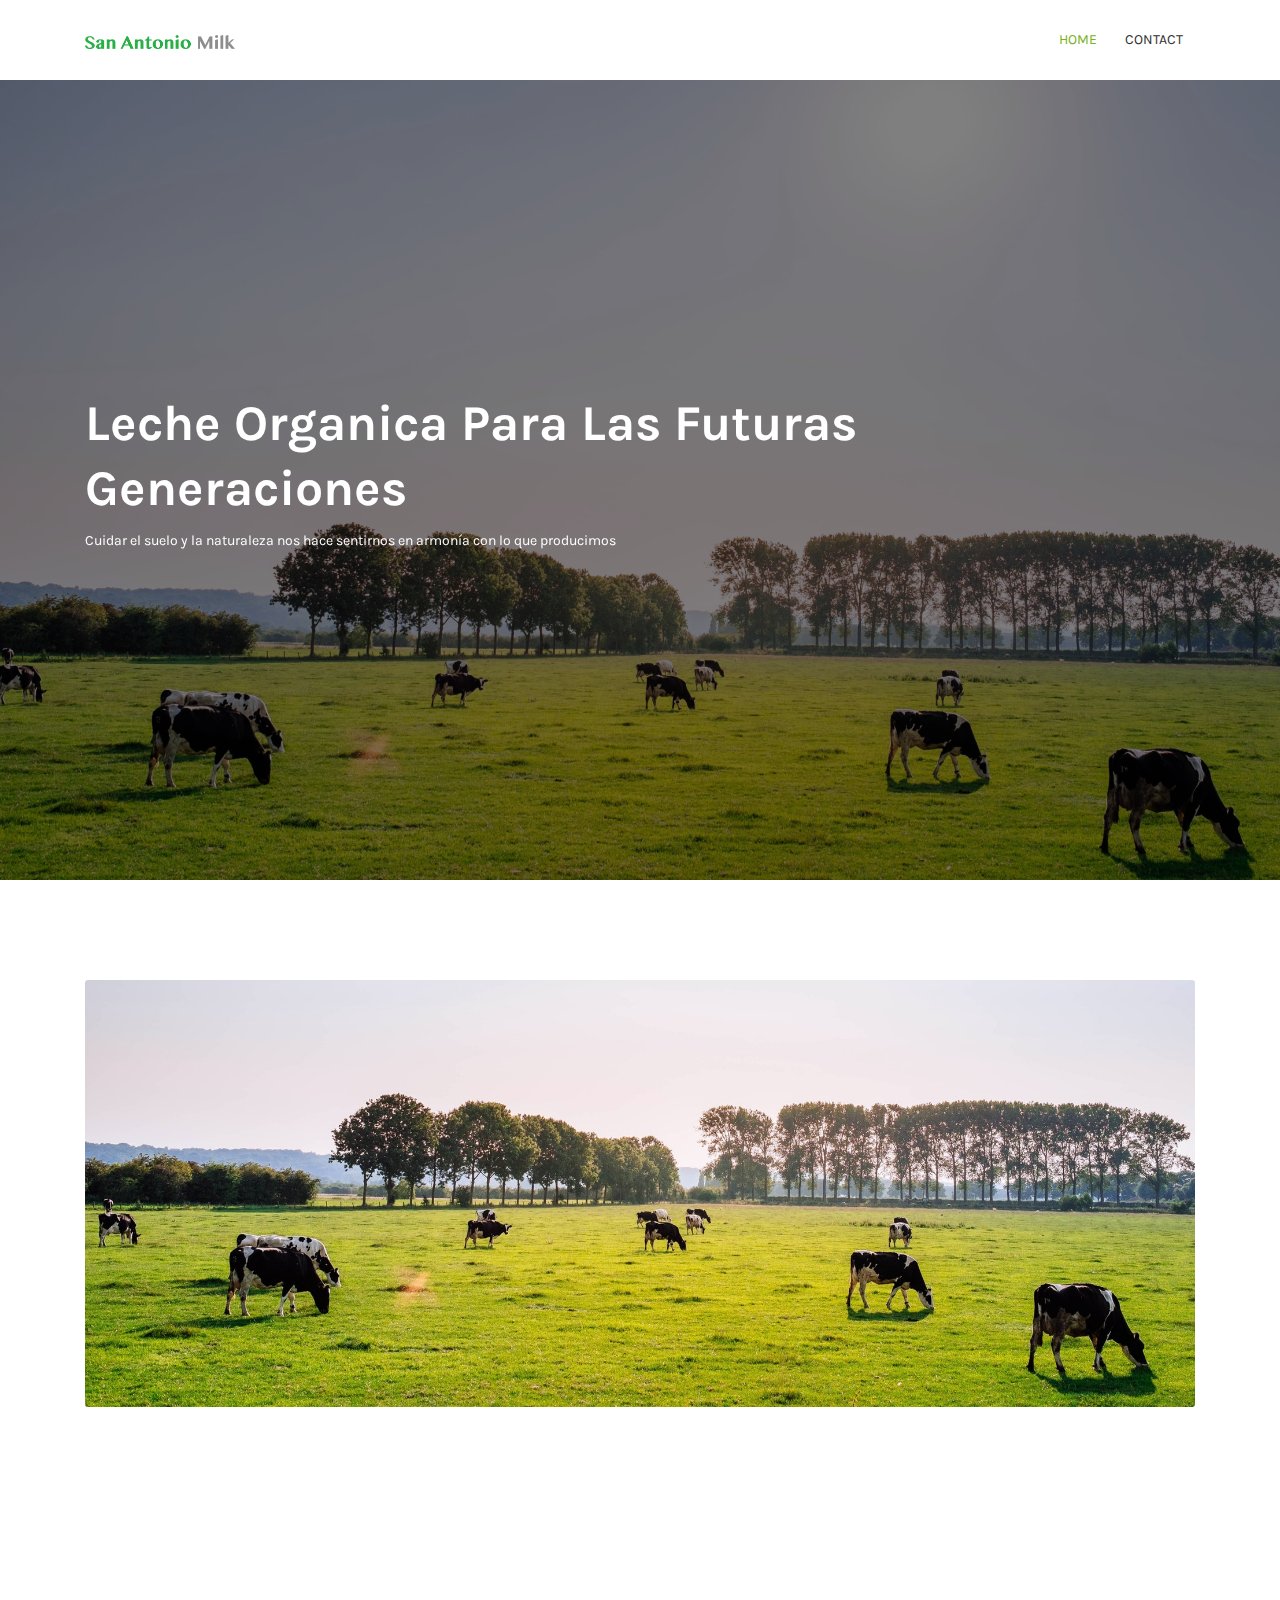
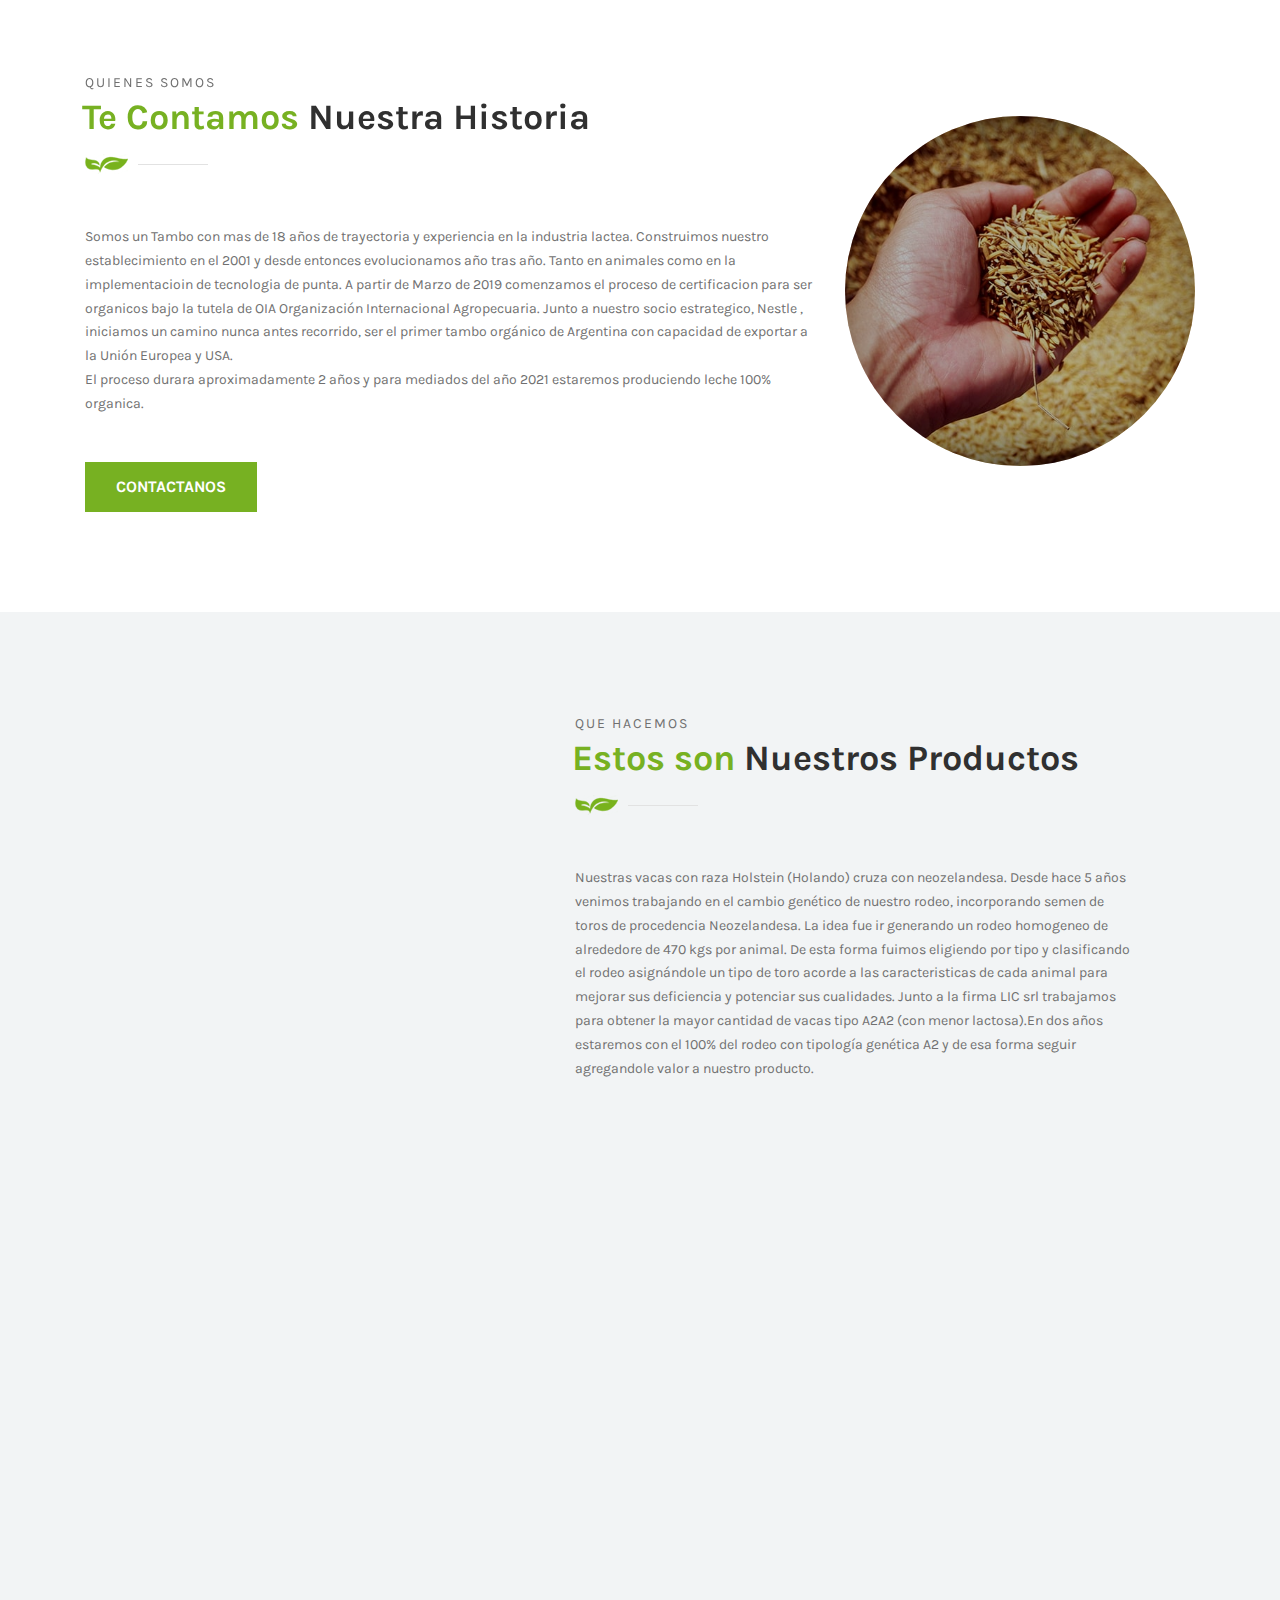
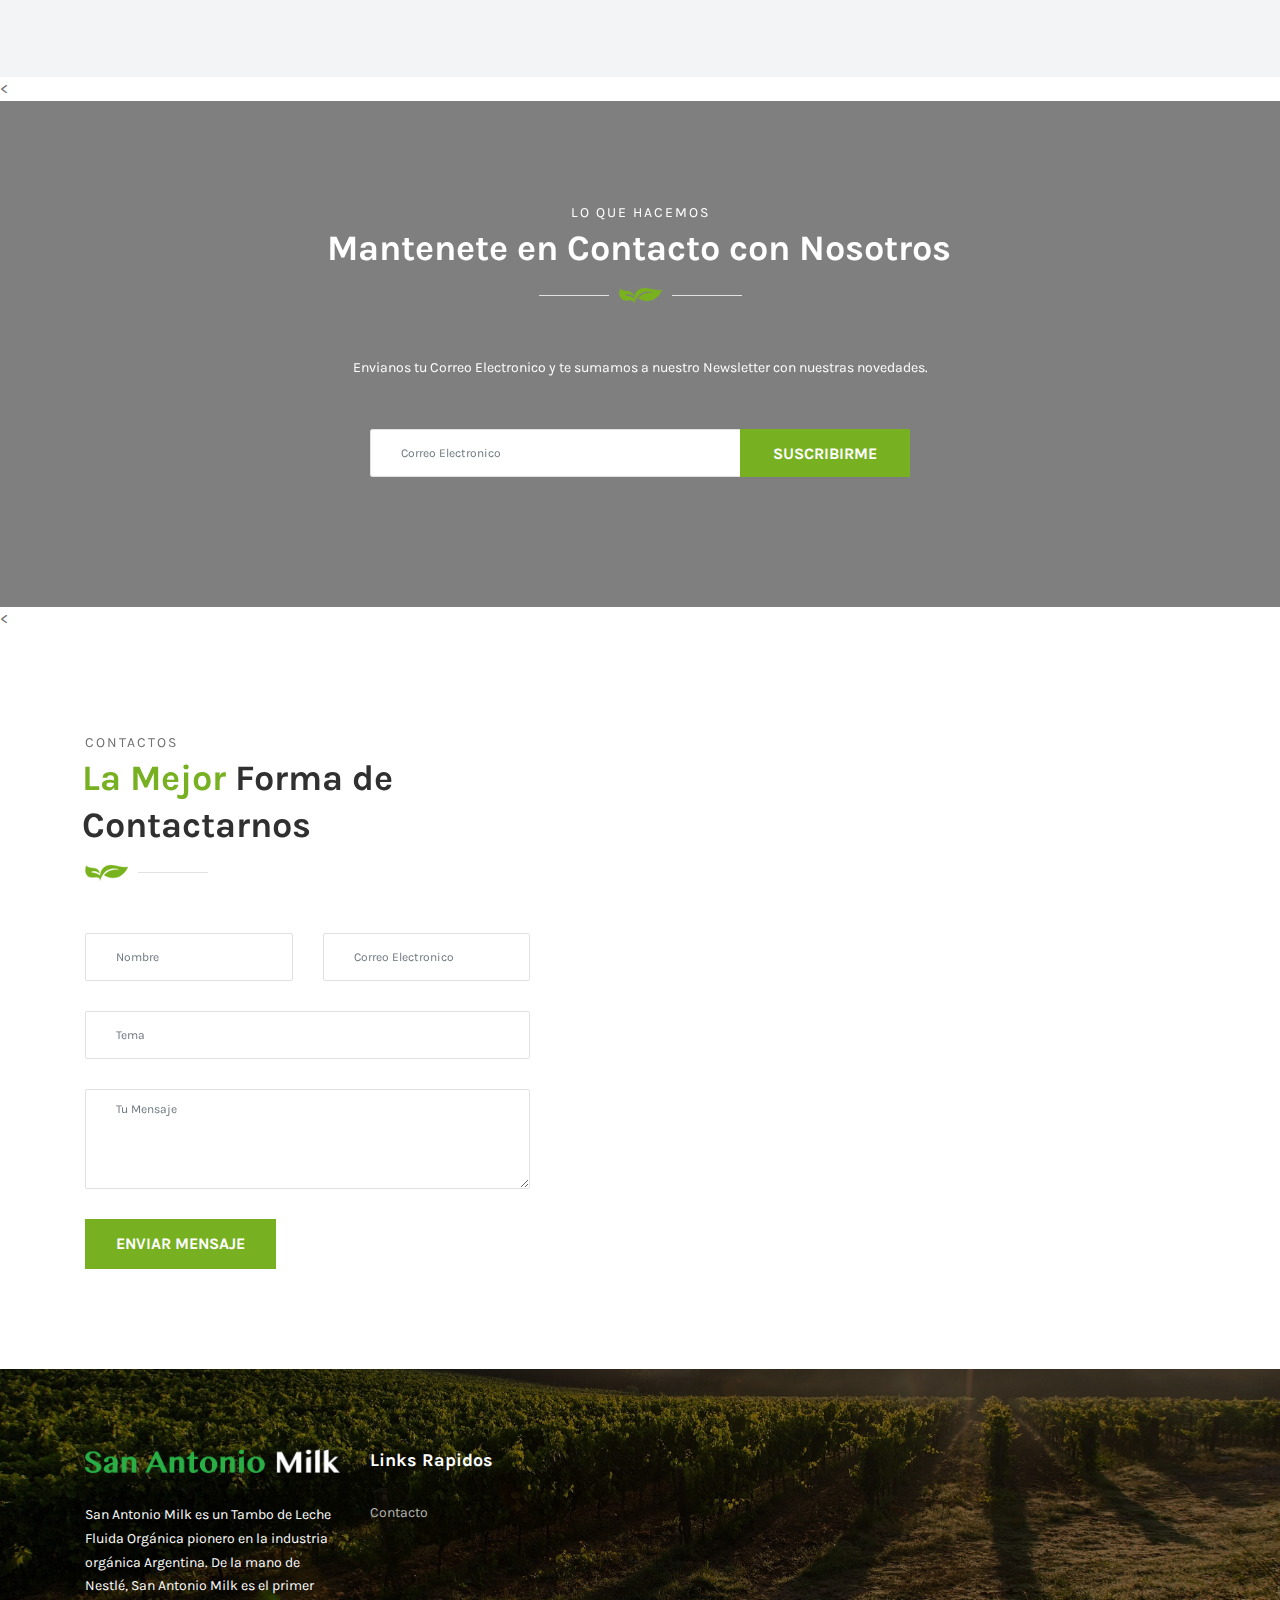
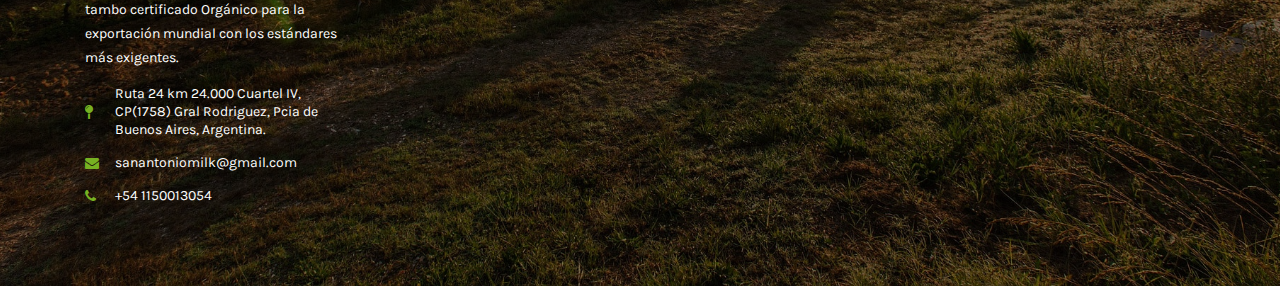
==== commit c777ec85: "edicion papa 17/05" ====
--- a/index.html
+++ b/index.html
@@ -236,7 +236,7 @@
               <img src="img/core-img/decor.png" alt="">
             </div>
 
-            <p> Somos un Tambo con mas de 18 años de trayectoria y experiencia en la industria lactea. Construimos nuestro establecimiento en el 2001 y desde entonces evolucionamos año tras año. Tanto en animales como en la implementacioin de tecnologia de punta. A partir de  Marzo de 2019 comenzamos a ser certificados orgánicos por OIA Organización Internacional Agropecuaria. Junto a nuestro socio estrategico, Nestle , comezamos un camino nunca antes recorrido, ser el primer tambo orgánico de Argentina con capacidad de exportar a la Unión Europea.</p>
+            <p> Somos un Tambo con mas de 18 años de trayectoria y experiencia en la industria lactea. Construimos nuestro establecimiento en el 2001 y desde entonces evolucionamos año tras año. Tanto en animales como en la implementacioin de tecnologia de punta. A partir de  Marzo de 2019 comenzamos el proceso de certificacion para ser organicos bajo la tutela de OIA Organización Internacional Agropecuaria. Junto a nuestro socio estrategico, Nestle , iniciamos un camino nunca antes recorrido, ser el primer tambo orgánico de Argentina con capacidad de exportar a la Unión Europea y USA. <br> El proceso durara aproximadamente 2 años y para mediados del año 2021 estaremos produciendo leche 100% organica.</p>
             <a href="contact.html" class="btn famie-btn mt-30">Contactanos</a>
           </div>
         </div>
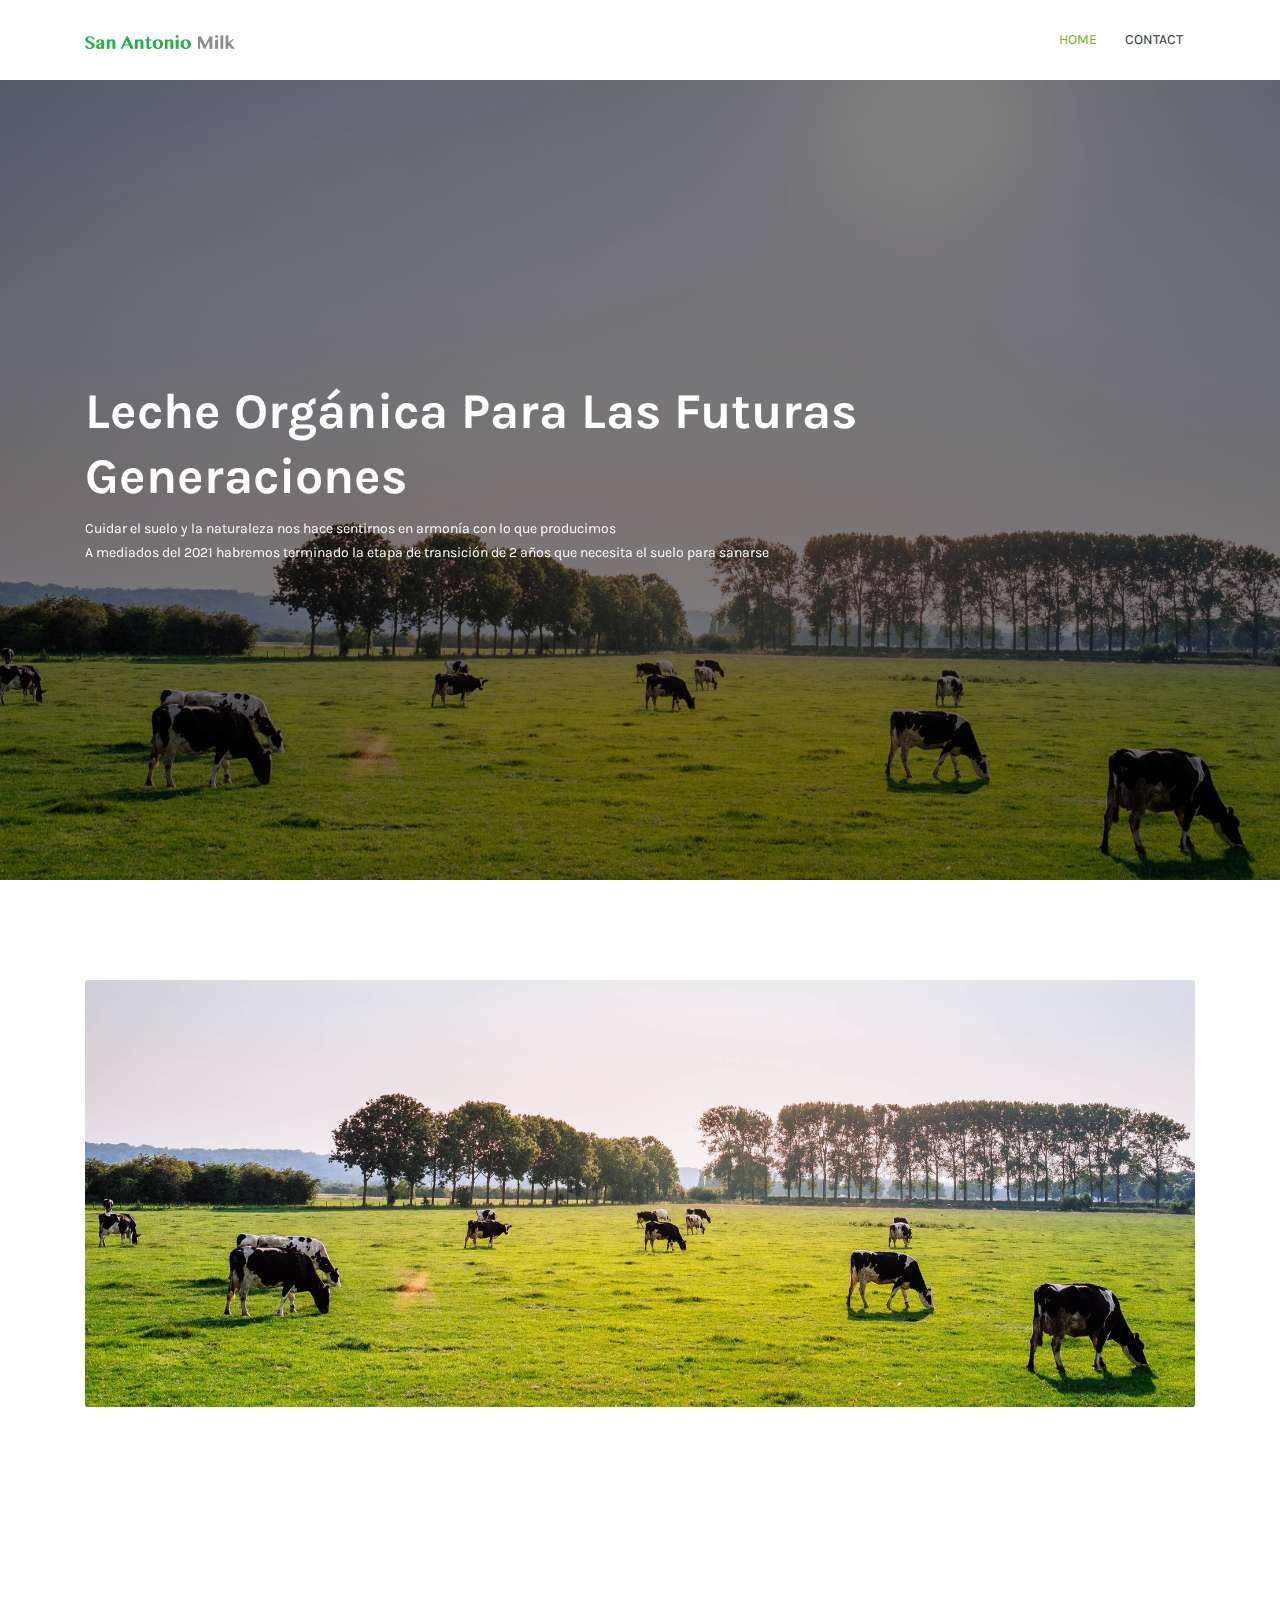
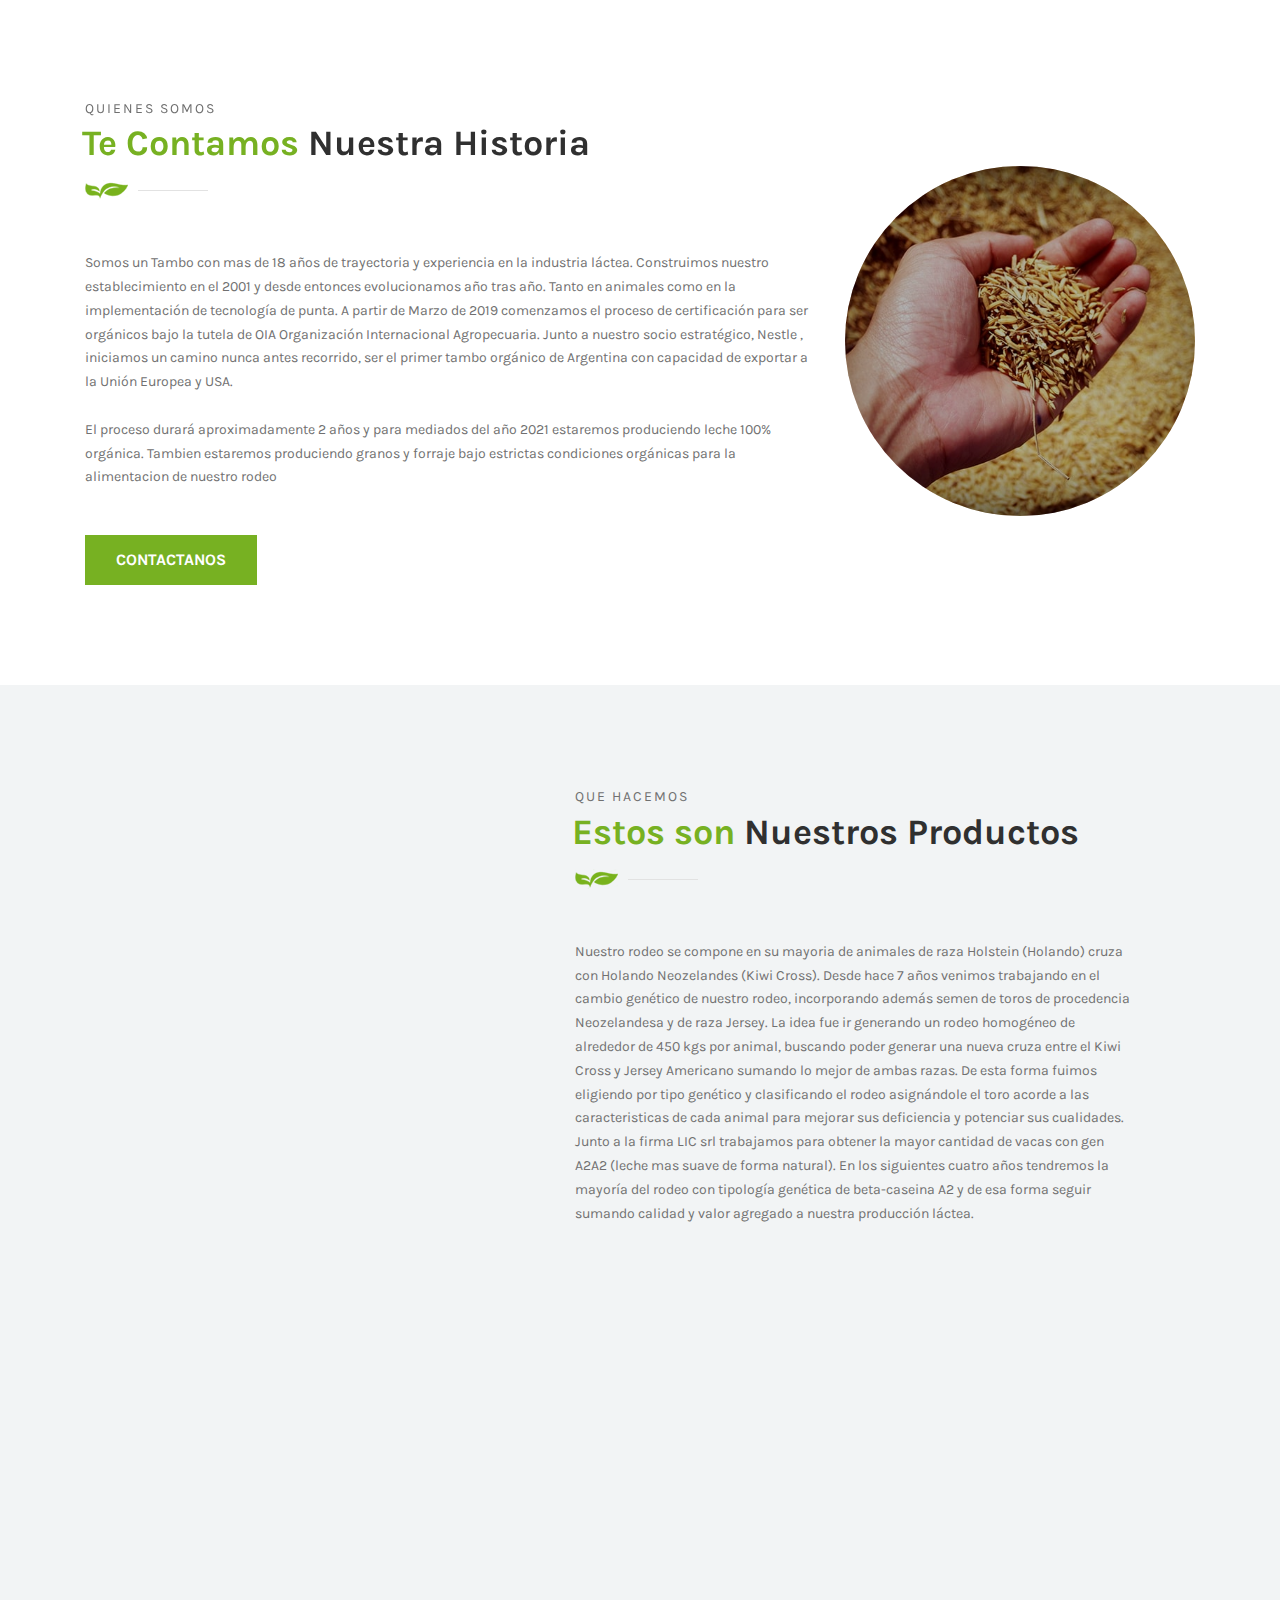
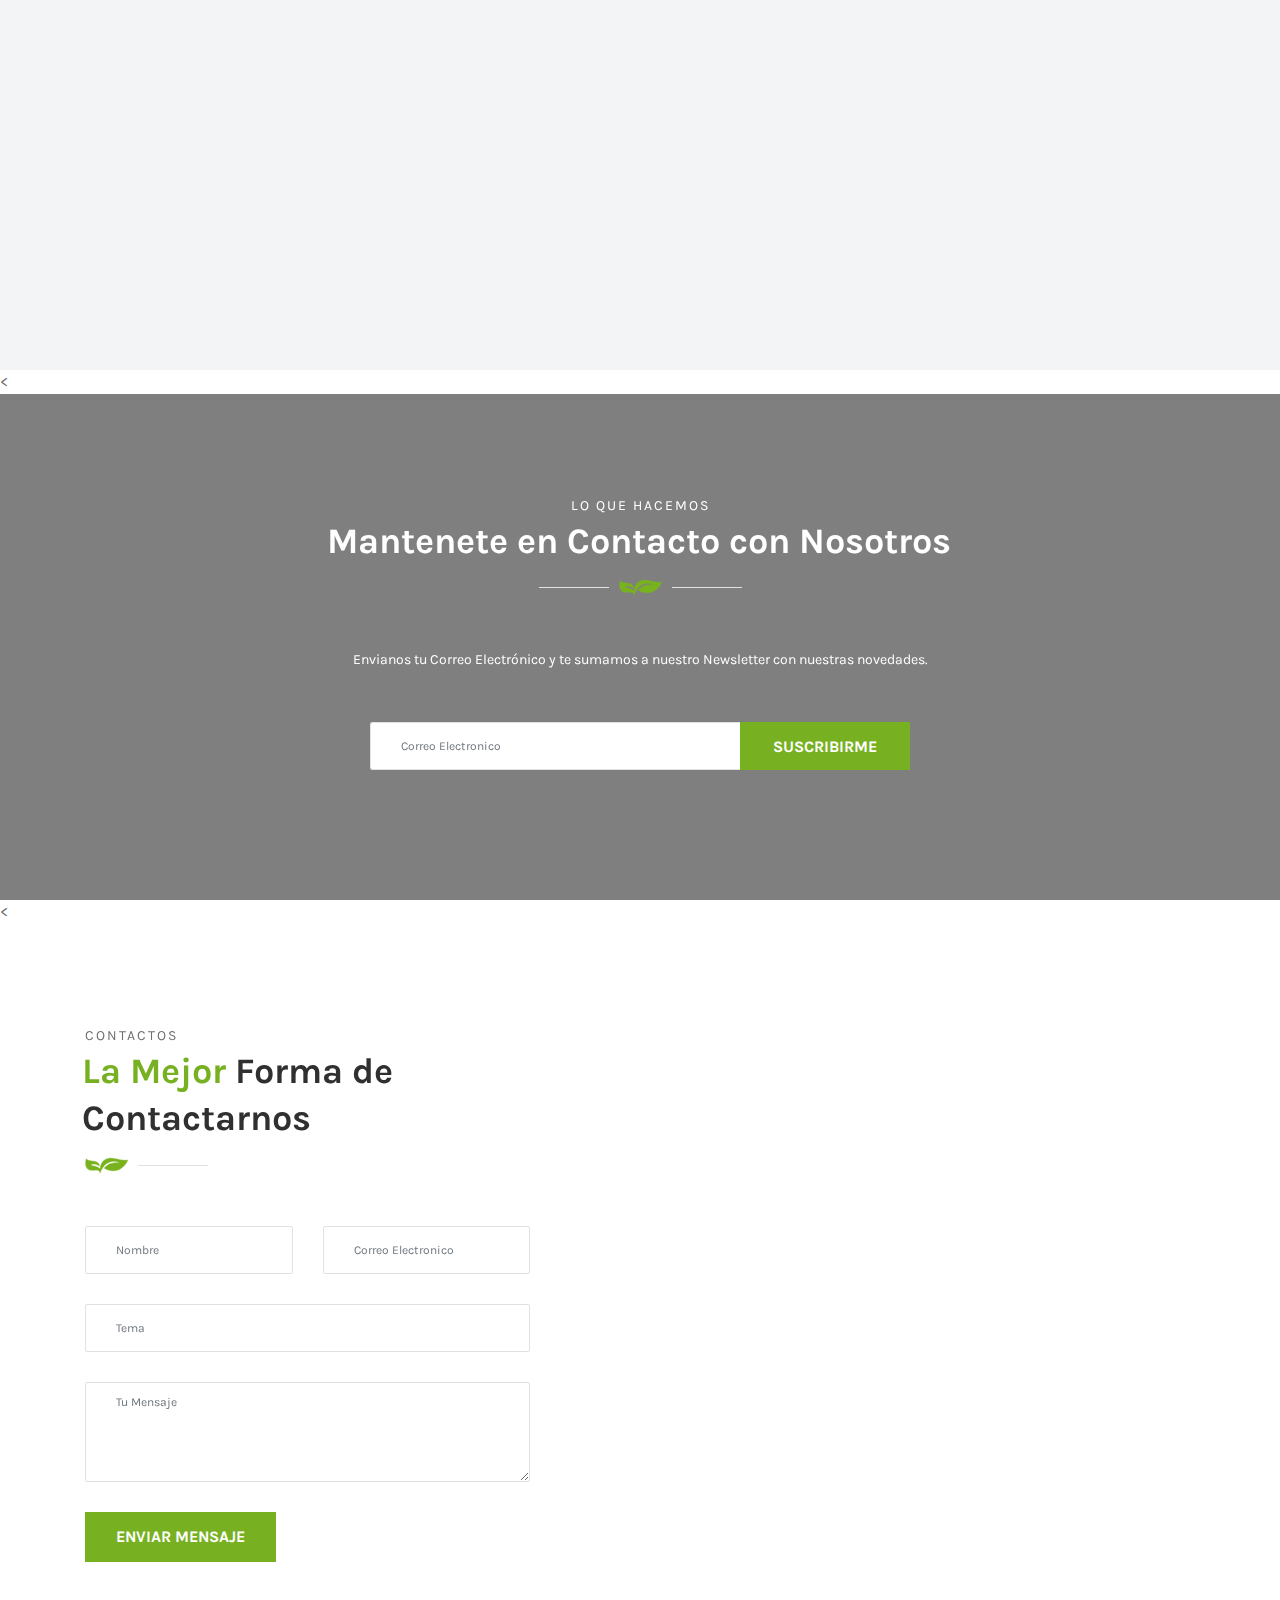
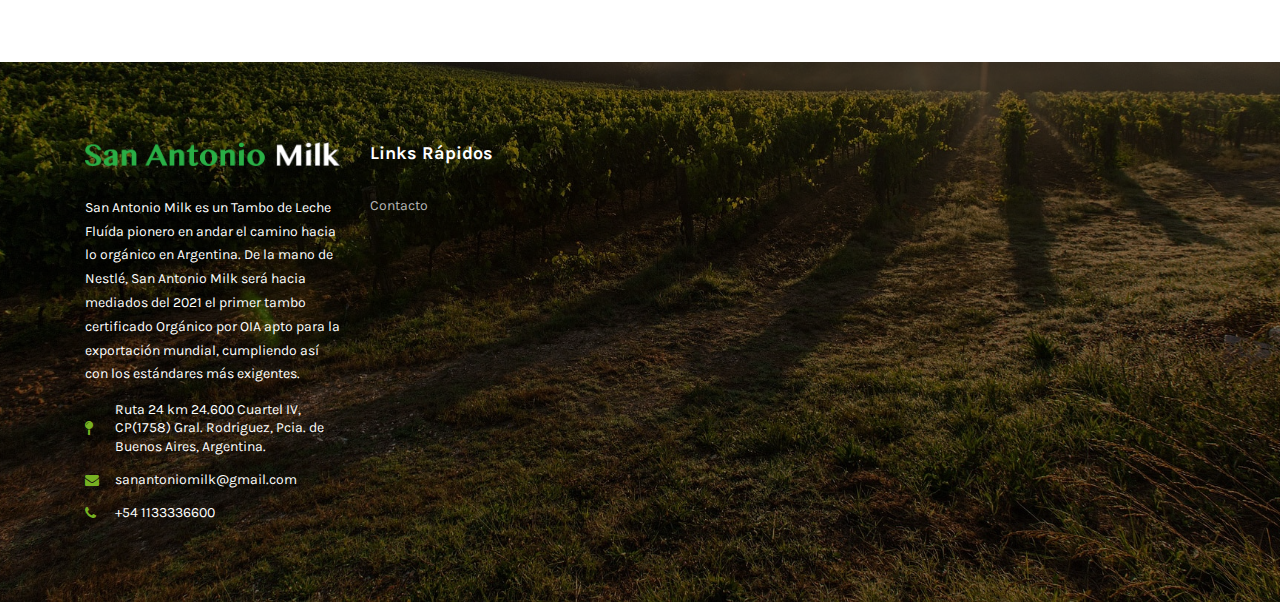
==== commit fb8a005b: "ultimas modificaciones tildes" ====
--- a/index.html
+++ b/index.html
@@ -8,7 +8,7 @@
   <meta name="viewport" content="width=device-width, initial-scale=1, shrink-to-fit=no">
   <!-- The above 4 meta tags *must* come first in the head; any other head content must come *after* these tags -->
   <!-- Title -->
-  <title>San Antonio Milk Leche Organica | Home </title>
+  <title>San Antonio Milk Leche Orgánica | Home </title>
   <!-- Favicon -->
   <link rel="icon" href="img/core-img/favicon.ico">
   <!-- Core Stylesheet -->
@@ -148,8 +148,8 @@
           <div class="row h-100 align-items-center">
             <div class="col-12 col-lg-10">
               <div class="welcome-content">
-                <h2 data-animation="fadeInDown" data-delay="200ms">Leche Organica para las Futuras Generaciones</h2>
-                <p data-animation="fadeInDown" data-delay="400ms">Cuidar el suelo y la naturaleza nos hace sentirnos en armonía con lo que producimos</p>
+                <h2 data-animation="fadeInDown" data-delay="200ms">Leche Orgánica para las Futuras Generaciones</h2>
+                <p data-animation="fadeInDown" data-delay="400ms">Cuidar el suelo y la naturaleza nos hace sentirnos en armonía con lo que producimos<br>A mediados del 2021 habremos terminado la etapa de transición de 2 años que necesita el suelo para sanarse</p>
                <!--  <a href="contact.html" class="btn famie-btn mt-4" data-animation="bounceInDown" data-delay="600ms">Contacto</a> -->
               </div>
             </div>
@@ -185,7 +185,7 @@
         <div class="col-12 col-sm-4 col-lg">
           <div class="single-benefits-area wow fadeInUp mb-50" data-wow-delay="900ms">
             <img src="img/core-img/sunrise.png" alt="">
-            <h5> 100% Organico</h5>
+            <h5> En camino a ser 100% Orgánico</h5>
           </div>
         </div>
 
@@ -211,7 +211,7 @@
         <div class="col-12 col-sm-4 col-lg">
           <div class="single-benefits-area wow fadeInUp mb-50" data-wow-delay="700ms">
             <img src="img/core-img/tractor.png" alt="">
-            <h5> Tecnologia </h5>
+            <h5> Tecnología </h5>
           </div>
         </div>
 
@@ -236,7 +236,7 @@
               <img src="img/core-img/decor.png" alt="">
             </div>
 
-            <p> Somos un Tambo con mas de 18 años de trayectoria y experiencia en la industria lactea. Construimos nuestro establecimiento en el 2001 y desde entonces evolucionamos año tras año. Tanto en animales como en la implementacioin de tecnologia de punta. A partir de  Marzo de 2019 comenzamos el proceso de certificacion para ser organicos bajo la tutela de OIA Organización Internacional Agropecuaria. Junto a nuestro socio estrategico, Nestle , iniciamos un camino nunca antes recorrido, ser el primer tambo orgánico de Argentina con capacidad de exportar a la Unión Europea y USA. <br> El proceso durara aproximadamente 2 años y para mediados del año 2021 estaremos produciendo leche 100% organica.</p>
+            <p> Somos un Tambo con mas de 18 años de trayectoria y experiencia en la industria láctea. Construimos nuestro establecimiento en el 2001 y desde entonces evolucionamos año tras año. Tanto en animales como en la implementación de tecnología de punta. A partir de  Marzo de 2019 comenzamos el proceso de certificación para ser orgánicos bajo la tutela de OIA Organización Internacional Agropecuaria. Junto a nuestro socio estratégico, Nestle , iniciamos un camino nunca antes recorrido, ser el primer tambo orgánico de Argentina con capacidad de exportar a la Unión Europea y USA. <br> <br> El proceso durará aproximadamente 2 años y para mediados del año 2021 estaremos produciendo leche 100% orgánica.  Tambien estaremos produciendo granos y forraje bajo estrictas condiciones orgánicas para la alimentacion de nuestro rodeo</p>
             <a href="contact.html" class="btn famie-btn mt-30">Contactanos</a>
           </div>
         </div>
@@ -276,7 +276,7 @@
 
         <div class="row">
           <div class="col-12 mb-50">
-            <p>Nuestras vacas con raza Holstein (Holando) cruza con neozelandesa. Desde hace 5 años venimos trabajando en el cambio genético de nuestro rodeo, incorporando semen de toros de procedencia Neozelandesa.  La idea fue ir generando un rodeo homogeneo de alrededore de 470 kgs por animal.  De esta forma fuimos eligiendo por tipo y clasificando el rodeo asignándole un tipo de toro acorde a las caracteristicas de cada animal para mejorar sus deficiencia y potenciar sus cualidades. Junto a la firma LIC srl trabajamos para obtener la mayor cantidad de vacas tipo A2A2 (con menor lactosa).En dos años estaremos con el 100% del rodeo con tipología genética A2 y de esa forma seguir agregandole valor a nuestro producto.</p>
+            <p>Nuestro rodeo se compone en su mayoria de animales de raza Holstein (Holando) cruza con Holando Neozelandes (Kiwi Cross). Desde hace 7 años venimos trabajando en el cambio genético de nuestro rodeo, incorporando además semen de toros de procedencia Neozelandesa y de raza Jersey.  La idea fue ir generando un rodeo homogéneo de alrededor de 450 kgs por animal, buscando poder generar una nueva cruza entre el Kiwi Cross y Jersey Americano sumando lo mejor de ambas razas.  De esta forma fuimos eligiendo por tipo genético y clasificando el rodeo asignándole el toro acorde a las caracteristicas de cada animal para mejorar sus deficiencia y potenciar sus cualidades. Junto a la firma LIC srl trabajamos para obtener la mayor cantidad de vacas con gen A2A2 (leche mas suave de forma natural). En los siguientes cuatro años tendremos la mayoría del rodeo con tipología genética de beta-caseina A2 y de esa forma seguir sumando calidad y valor agregado a nuestra producción láctea.</p>
           </div>
 
           <!-- Single Service Area -->
@@ -285,9 +285,9 @@
               <!-- Service Title -->
               <div class="service-title mb-3 d-flex align-items-center">
                 <img src="img/core-img/s3.png" alt="">
-                <h5>Leche Fluida</h5>
-              </div>
-              <p>Nuestra leche es el resultado de un proceso que comienza en el suelo como parte escencial del cimiento donde se formará el nutriente para nuestros animales. Nuestra leche es valorada de acuerdo a los parámetros de calidad mas exigentes del mercado. </p>
+                <h5>Leche Fluída</h5>
+              </div>
+              <p>Nuestra leche es el resultado de un proceso que comienza en el suelo como parte escencial del cimiento donde se formará el nutriente para nuestros animales. Nuestra leche es valorada de acuerdo a los parámetros de calidad mas exigentes del mercado.  La cantidad de proteína, de grasa butirosa, la ausencia de antibióticos, un bajo recuento de células somáticas y de unidades formadoras de colonias, son algunos de los componentes que son analizados semanalmente. </p>
             </div>
           </div>
 
@@ -299,7 +299,7 @@
                 <img src="img/core-img/s2.png" alt="">
                 <h5>Huevos</h5>
               </div>
-              <p>Proximamente vamos a incorporar en nuestro establecimiento un micro gallinero de gallinas criollas para la podruccion local de los famosos huevos de campo. </p>
+              <p>Una vez lograda la certificación, estaremos agregando en nuestro establecimiento un pequeño gallinero de "gallinas criollas" para la poduccion local de huevos de campo, que además serán orgánicos. </p>
             </div>
           </div>
 
@@ -311,7 +311,7 @@
                 <img src="img/core-img/sprout.png" alt="">
                 <h5>Miel</h5>
               </div>
-              <p>Dentro de nuestro terreno certificado por OIA producimos Miel de la mas alta calidad del mercado. Nuestras abejas desarrollan la polinizacion otorgandonos un aumento en la productividad vegetal. </p>
+              <p>Producimos Miel para que nuestras abejas mejoren la polinización de nuestros cultivos otorgandonos un aumento en la productividad vegetal. </p>
             </div>
           </div>
 
@@ -323,7 +323,7 @@
                 <img src="img/core-img/s4.png" alt="">
                 <h5>Racion Organica</h5>
               </div>
-              <p>Proximamente San Antonio Milk incorporara un centro de pequeña escala para la produccion de Racion Organica para venta minorista . </p>
+              <p>Proximamente San Antonio Milk incorporará una moledora y mezcladora de granos para producir nuestra propia Ración de Alimento Balanceado que se elaborará también, a partir de granos organicos. </p>
             </div>
           </div>
 
@@ -462,7 +462,7 @@
               <h2><span>Mantenete en Contacto con Nosotros</span> </h2>
               <img src="img/core-img/decor2.png" alt="">
             </div>
-            <p class="text-white mb-50 text-center">Envianos tu Correo Electronico y te sumamos a nuestro Newsletter con nuestras novedades.</p>
+            <p class="text-white mb-50 text-center">Envianos tu Correo Electrónico y te sumamos a nuestro Newsletter con nuestras novedades.</p>
           </div>
         </div>
       </div>
@@ -625,11 +625,11 @@
           <div class="col-12 col-sm-6 col-lg-3">
             <div class="footer-widget mb-80">
               <a href="#" class="foo-logo d-block mb-30"><img src="img/core-img/logo3.png" alt=""></a>
-              <p>San Antonio Milk es un Tambo de Leche Fluida Orgánica pionero en la industria orgánica Argentina. De la mano de Nestlé, San Antonio Milk es el primer tambo certificado Orgánico para la exportación mundial con los estándares más exigentes.</p>
+              <p>San Antonio Milk es un Tambo de Leche Fluída pionero en andar el camino hacia lo orgánico en Argentina. De la mano de Nestlé, San Antonio Milk será hacia mediados del 2021 el primer tambo certificado Orgánico por OIA apto para la exportación mundial, cumpliendo así con los estándares más exigentes.</p>
               <div class="contact-info">
-                <p><i class="fa fa-map-pin" aria-hidden="true"></i><span>Ruta 24 km 24.000 Cuartel IV, CP(1758) Gral Rodriguez, Pcia de Buenos Aires, Argentina.</span></p>
+                <p><i class="fa fa-map-pin" aria-hidden="true"></i><span>Ruta 24 km 24.600 Cuartel IV, CP(1758) Gral. Rodriguez, Pcia. de Buenos Aires, Argentina.</span></p>
                 <p><i class="fa fa-envelope" aria-hidden="true"></i><span>sanantoniomilk@gmail.com</span></p>
-                <p><i class="fa fa-phone" aria-hidden="true"></i><span>+54 1150013054</span></p>
+                <p><i class="fa fa-phone" aria-hidden="true"></i><span>+54 1133336600</span></p>
               </div>
             </div>
           </div>
@@ -637,7 +637,7 @@
           <!-- Single Footer Widget Area -->
           <div class="col-12 col-sm-6 col-lg-3">
             <div class="footer-widget mb-80">
-              <h5 class="widget-title">Links Rapidos</h5>
+              <h5 class="widget-title">Links Rápidos</h5>
               <!-- Footer Widget Nav -->
               <nav class="footer-widget-nav">
                 <ul>
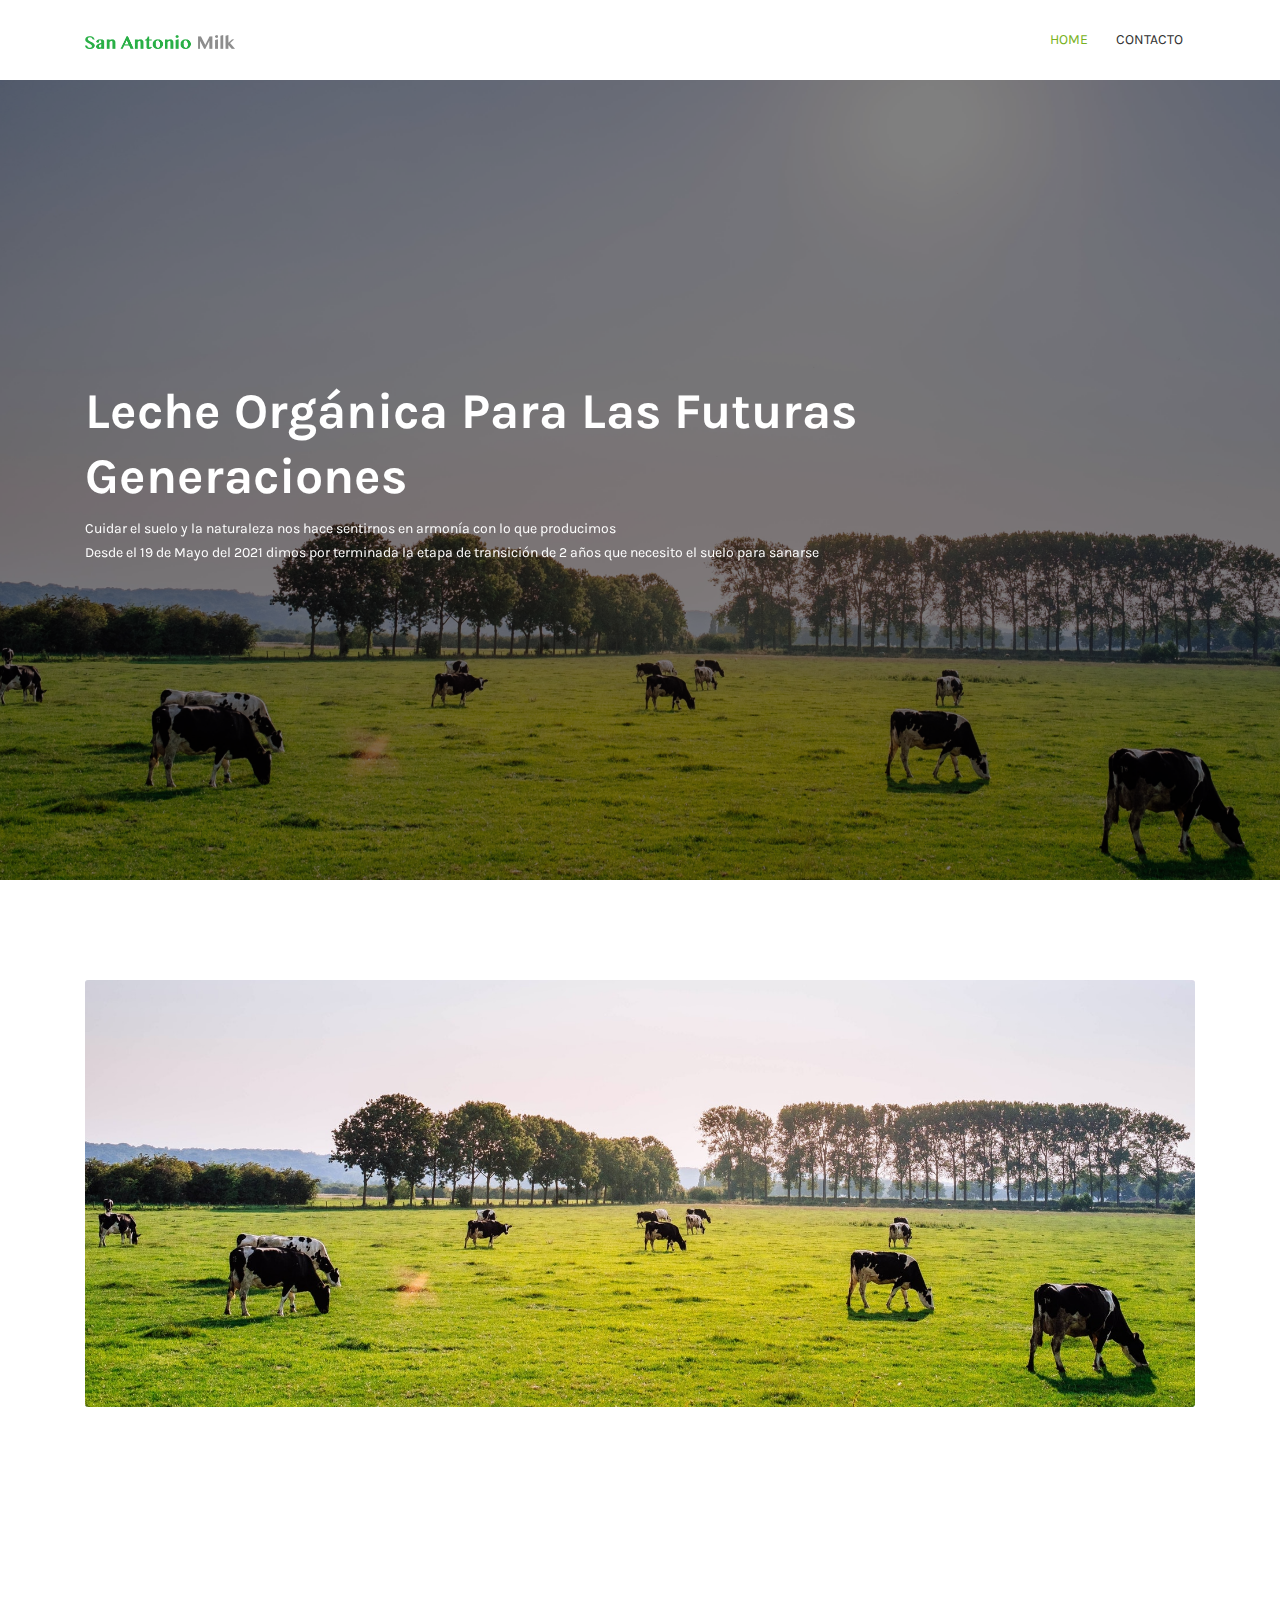
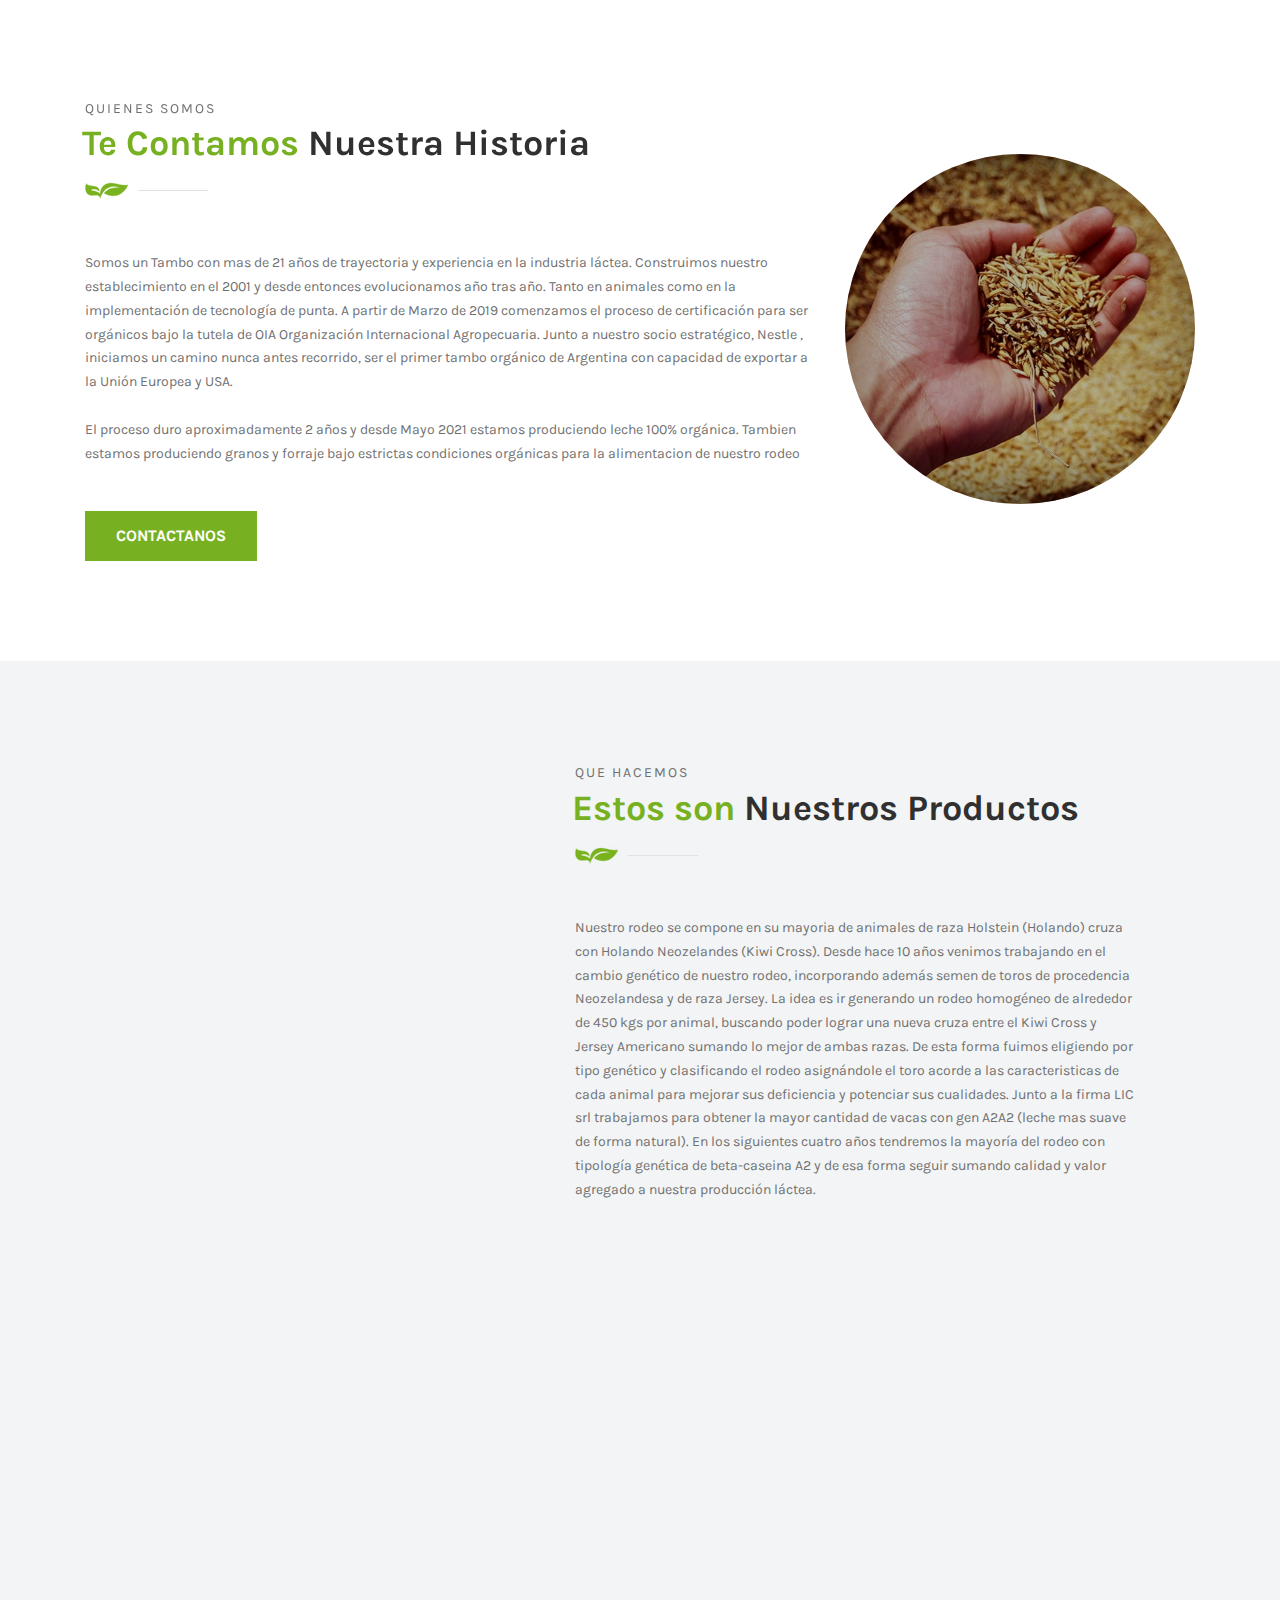
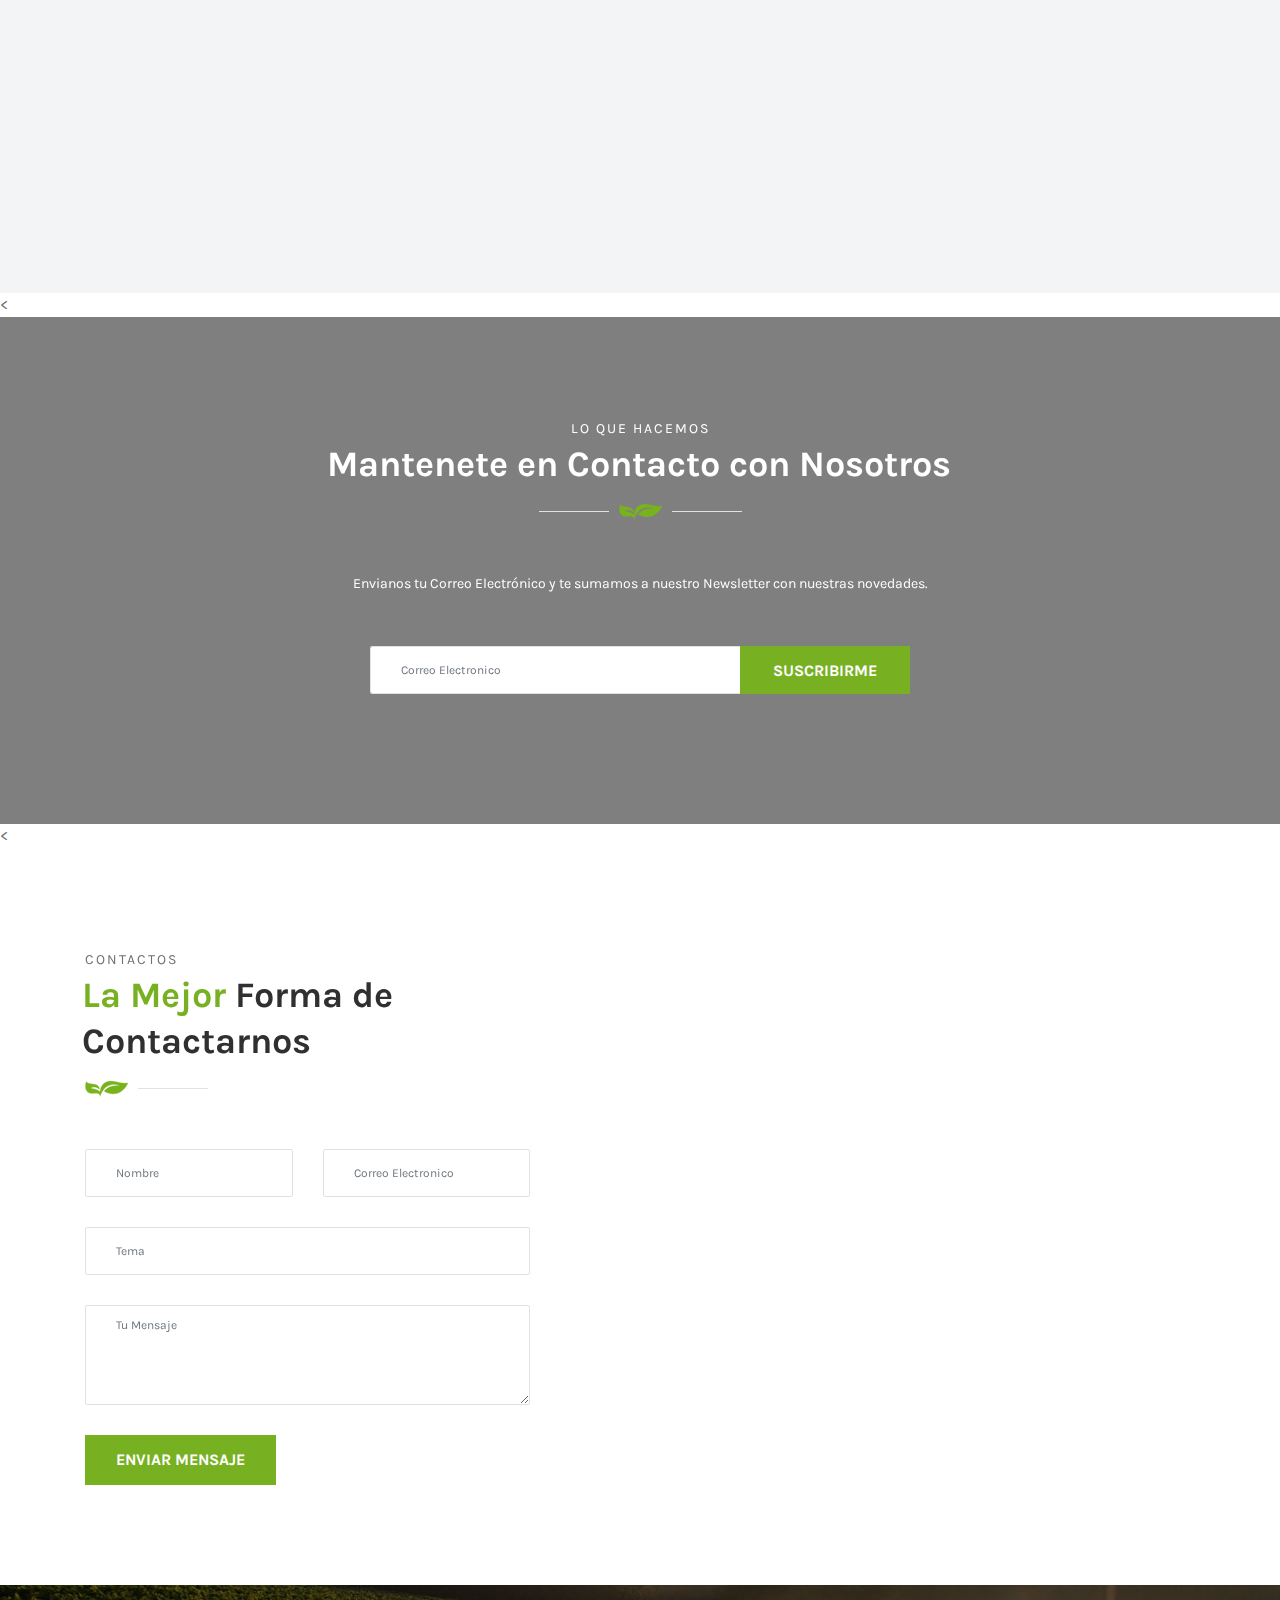
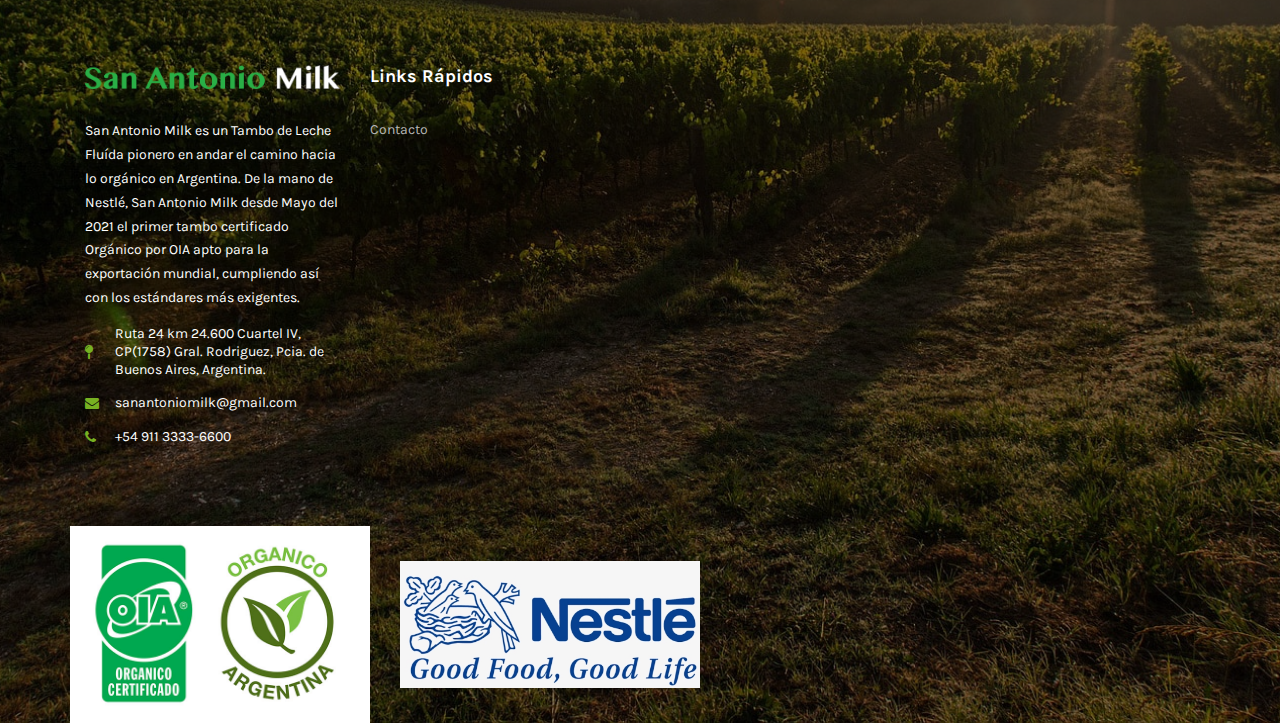
==== commit 3cd080e4: "Cambios texto mas imagnes en el footer (logo)" ====
--- a/index.html
+++ b/index.html
@@ -90,7 +90,7 @@
             <!--       <li><a href="our-product.html">Our Product</a></li>
                   <li><a href="farming-practice.html">Farming Practice</a></li>
                   <li><a href="news.html">News</a></li> -->
-                  <li><a href="contact.html">Contact</a></li>
+                  <li><a href="contact.html">Contacto</a></li>
                 </ul>
                 <!-- Search Icon -->
                <!--  <div id="searchIcon">
@@ -149,7 +149,7 @@
             <div class="col-12 col-lg-10">
               <div class="welcome-content">
                 <h2 data-animation="fadeInDown" data-delay="200ms">Leche Orgánica para las Futuras Generaciones</h2>
-                <p data-animation="fadeInDown" data-delay="400ms">Cuidar el suelo y la naturaleza nos hace sentirnos en armonía con lo que producimos<br>A mediados del 2021 habremos terminado la etapa de transición de 2 años que necesita el suelo para sanarse</p>
+                <p data-animation="fadeInDown" data-delay="400ms">Cuidar el suelo y la naturaleza nos hace sentirnos en armonía con lo que producimos<br>Desde el 19 de Mayo del 2021 dimos por terminada la etapa de transición de 2 años que necesito el suelo para sanarse</p>
                <!--  <a href="contact.html" class="btn famie-btn mt-4" data-animation="bounceInDown" data-delay="600ms">Contacto</a> -->
               </div>
             </div>
@@ -236,7 +236,7 @@
               <img src="img/core-img/decor.png" alt="">
             </div>
 
-            <p> Somos un Tambo con mas de 18 años de trayectoria y experiencia en la industria láctea. Construimos nuestro establecimiento en el 2001 y desde entonces evolucionamos año tras año. Tanto en animales como en la implementación de tecnología de punta. A partir de  Marzo de 2019 comenzamos el proceso de certificación para ser orgánicos bajo la tutela de OIA Organización Internacional Agropecuaria. Junto a nuestro socio estratégico, Nestle , iniciamos un camino nunca antes recorrido, ser el primer tambo orgánico de Argentina con capacidad de exportar a la Unión Europea y USA. <br> <br> El proceso durará aproximadamente 2 años y para mediados del año 2021 estaremos produciendo leche 100% orgánica.  Tambien estaremos produciendo granos y forraje bajo estrictas condiciones orgánicas para la alimentacion de nuestro rodeo</p>
+            <p> Somos un Tambo con mas de 21 años de trayectoria y experiencia en la industria láctea. Construimos nuestro establecimiento en el 2001 y desde entonces evolucionamos año tras año. Tanto en animales como en la implementación de tecnología de punta. A partir de  Marzo de 2019 comenzamos el proceso de certificación para ser orgánicos bajo la tutela de OIA Organización Internacional Agropecuaria. Junto a nuestro socio estratégico, Nestle , iniciamos un camino nunca antes recorrido, ser el primer tambo orgánico de Argentina con capacidad de exportar a la Unión Europea y USA. <br> <br> El proceso duro aproximadamente 2 años y desde Mayo 2021 estamos produciendo leche 100% orgánica.  Tambien estamos produciendo granos y forraje bajo estrictas condiciones orgánicas para la alimentacion de nuestro rodeo</p>
             <a href="contact.html" class="btn famie-btn mt-30">Contactanos</a>
           </div>
         </div>
@@ -276,7 +276,7 @@
 
         <div class="row">
           <div class="col-12 mb-50">
-            <p>Nuestro rodeo se compone en su mayoria de animales de raza Holstein (Holando) cruza con Holando Neozelandes (Kiwi Cross). Desde hace 7 años venimos trabajando en el cambio genético de nuestro rodeo, incorporando además semen de toros de procedencia Neozelandesa y de raza Jersey.  La idea fue ir generando un rodeo homogéneo de alrededor de 450 kgs por animal, buscando poder generar una nueva cruza entre el Kiwi Cross y Jersey Americano sumando lo mejor de ambas razas.  De esta forma fuimos eligiendo por tipo genético y clasificando el rodeo asignándole el toro acorde a las caracteristicas de cada animal para mejorar sus deficiencia y potenciar sus cualidades. Junto a la firma LIC srl trabajamos para obtener la mayor cantidad de vacas con gen A2A2 (leche mas suave de forma natural). En los siguientes cuatro años tendremos la mayoría del rodeo con tipología genética de beta-caseina A2 y de esa forma seguir sumando calidad y valor agregado a nuestra producción láctea.</p>
+            <p>Nuestro rodeo se compone en su mayoria de animales de raza Holstein (Holando) cruza con Holando Neozelandes (Kiwi Cross). Desde hace 10 años venimos trabajando en el cambio genético de nuestro rodeo, incorporando además semen de toros de procedencia Neozelandesa y de raza Jersey.  La idea es ir generando un rodeo homogéneo de alrededor de 450 kgs por animal, buscando poder lograr una nueva cruza entre el Kiwi Cross y Jersey Americano sumando lo mejor de ambas razas.  De esta forma fuimos eligiendo por tipo genético y clasificando el rodeo asignándole el toro acorde a las caracteristicas de cada animal para mejorar sus deficiencia y potenciar sus cualidades. Junto a la firma LIC srl trabajamos para obtener la mayor cantidad de vacas con gen A2A2 (leche mas suave de forma natural). En los siguientes cuatro años tendremos la mayoría del rodeo con tipología genética de beta-caseina A2 y de esa forma seguir sumando calidad y valor agregado a nuestra producción láctea.</p>
           </div>
 
           <!-- Single Service Area -->
@@ -293,16 +293,17 @@
 
           <!-- Single Service Area -->
           <div class="col-12 col-lg-6">
-            <div class="single-service-area mb-50 wow fadeInUp" data-wow-delay="300ms">
+            <div class="single-service-area mb-50 wow fadeInUp" data-wow-delay="700ms">
               <!-- Service Title -->
               <div class="service-title mb-3 d-flex align-items-center">
-                <img src="img/core-img/s2.png" alt="">
-                <h5>Huevos</h5>
-              </div>
-              <p>Una vez lograda la certificación, estaremos agregando en nuestro establecimiento un pequeño gallinero de "gallinas criollas" para la poduccion local de huevos de campo, que además serán orgánicos. </p>
-            </div>
-          </div>
-
+                <img src="img/core-img/s4.png" alt="">
+                <h5>Racion Organica</h5>
+              </div>
+              <p> San Antonio Milk incorporo una moledora y mezcladora de granos para la produccion propia de ración de Alimento Balanceado que también se elabora a partir de granos organicos. </p>
+            </div>
+          </div>
+
+       
           <!-- Single Service Area -->
           <div class="col-12 col-lg-6">
             <div class="single-service-area mb-50 wow fadeInUp" data-wow-delay="500ms">
@@ -315,17 +316,20 @@
             </div>
           </div>
 
-          <!-- Single Service Area -->
-          <div class="col-12 col-lg-6">
-            <div class="single-service-area mb-50 wow fadeInUp" data-wow-delay="700ms">
-              <!-- Service Title -->
-              <div class="service-title mb-3 d-flex align-items-center">
-                <img src="img/core-img/s4.png" alt="">
-                <h5>Racion Organica</h5>
-              </div>
-              <p>Proximamente San Antonio Milk incorporará una moledora y mezcladora de granos para producir nuestra propia Ración de Alimento Balanceado que se elaborará también, a partir de granos organicos. </p>
-            </div>
-          </div>
+
+   <!-- Single Service Area -->
+     <!--      <div class="col-12 col-lg-6">
+            <div class="single-service-area mb-50 wow fadeInUp" data-wow-delay="300ms">
+      -->         <!-- Service Title -->
+<!--               <div class="service-title mb-3 d-flex align-items-center">
+                <img src="img/core-img/s2.png" alt="">
+                <h5>Huevos</h5>
+              </div>
+              <p>Una vez lograda la certificación, estaremos agregando en nuestro establecimiento un pequeño gallinero de "gallinas criollas" para la poduccion local de huevos de campo, que además serán orgánicos. </p>
+            </div>
+          </div>
+
+ -->          
 
         </div>
       </div>
@@ -625,11 +629,11 @@
           <div class="col-12 col-sm-6 col-lg-3">
             <div class="footer-widget mb-80">
               <a href="#" class="foo-logo d-block mb-30"><img src="img/core-img/logo3.png" alt=""></a>
-              <p>San Antonio Milk es un Tambo de Leche Fluída pionero en andar el camino hacia lo orgánico en Argentina. De la mano de Nestlé, San Antonio Milk será hacia mediados del 2021 el primer tambo certificado Orgánico por OIA apto para la exportación mundial, cumpliendo así con los estándares más exigentes.</p>
+              <p>San Antonio Milk es un Tambo de Leche Fluída pionero en andar el camino hacia lo orgánico en Argentina. De la mano de Nestlé, San Antonio Milk desde Mayo del 2021 el primer tambo certificado Orgánico por OIA apto para la exportación mundial, cumpliendo así con los estándares más exigentes.</p>
               <div class="contact-info">
                 <p><i class="fa fa-map-pin" aria-hidden="true"></i><span>Ruta 24 km 24.600 Cuartel IV, CP(1758) Gral. Rodriguez, Pcia. de Buenos Aires, Argentina.</span></p>
                 <p><i class="fa fa-envelope" aria-hidden="true"></i><span>sanantoniomilk@gmail.com</span></p>
-                <p><i class="fa fa-phone" aria-hidden="true"></i><span>+54 1133336600</span></p>
+                <p><i class="fa fa-phone" aria-hidden="true"></i><span>+54 911 3333-6600</span></p>
               </div>
             </div>
           </div>
@@ -657,29 +661,29 @@
               <h5 class="widget-title">RECENT NEWS</h5> -->
 
               <!-- Single Recent News Start -->
-             <!--  <div class="single-recent-blog d-flex align-items-center">
+              <div class="single-recent-blog d-flex align-items-center">
                 <div class="post-thumbnail">
                   <img src="img/bg-img/4.jpg" alt="">
                 </div>
-                <div class="post-content">
+               <!--  <div class="post-content">
                   <a href="#" class="post-title">WA’s largest farming business on the market</a>
                   <div class="post-date">18 Aug 2018</div>
                 </div>
               </div> -->
 
               <!-- Single Recent News Start -->
-              <!-- <div class="single-recent-blog d-flex align-items-center">
+              <div class="single-recent-blog d-flex align-items-center">
                 <div class="post-thumbnail">
                   <img src="img/bg-img/5.jpg" alt="">
                 </div>
-                <div class="post-content">
+               <!--  <div class="post-content">
                   <a href="#" class="post-title">Beef retail prices hit a record</a>
                   <div class="post-date">18 Aug 2018</div>
                 </div>
-              </div>
-
-            </div>
-          </div> -->
+              </div> -->
+
+            </div>
+          </div>
 
           <!-- Single Footer Widget Area -->
          
--- a/style.css
+++ b/style.css
@@ -712,14 +712,14 @@
   position: relative;
   z-index: 1;
   background-color: #f2f4f5; }
-  .services-area .services-thumbnail {
+  .services-area .services-thumbnail  {
     -webkit-box-flex: 0;
     -ms-flex: 0 0 40%;
     flex: 0 0 40%;
     max-width: 40%;
     width: 40%; }
     @media only screen and (max-width: 767px) {
-      .services-area .services-thumbnail {
+      .services-area .services-thumbnail  {
         height: 300px;
         -webkit-box-flex: 0;
         -ms-flex: 0 0 100%;
@@ -918,38 +918,38 @@
       @media only screen and (max-width: 767px) {
         .testimonial-slides .single-slide .testi-text h5 {
           font-size: 14px; } }
-  .testimonial-slides .single-slide .testimonial-thumbnail-name {
+  .testimonial-slides .single-slide .testimonial-thumbnail -name {
     position: relative;
     z-index: 1;
     margin-left: 70px; }
     @media only screen and (max-width: 767px) {
-      .testimonial-slides .single-slide .testimonial-thumbnail-name {
+      .testimonial-slides .single-slide .testimonial-thumbnail -name {
         margin-left: 50px; } }
-    .testimonial-slides .single-slide .testimonial-thumbnail-name .testimonial-thumbnail {
+    .testimonial-slides .single-slide .testimonial-thumbnail -name .testimonial-thumbnail  {
       width: 90px;
       border-radius: 50%;
       border: 3px solid #77b122; }
       @media only screen and (max-width: 767px) {
-        .testimonial-slides .single-slide .testimonial-thumbnail-name .testimonial-thumbnail {
+        .testimonial-slides .single-slide .testimonial-thumbnail -name .testimonial-thumbnail  {
           width: 60px; } }
-      .testimonial-slides .single-slide .testimonial-thumbnail-name .testimonial-thumbnail img {
+      .testimonial-slides .single-slide .testimonial-thumbnail -name .testimonial-thumbnail  img {
         border-radius: 50%; }
-    .testimonial-slides .single-slide .testimonial-thumbnail-name .testimonial-name {
+    .testimonial-slides .single-slide .testimonial-thumbnail -name .testimonial-name {
       margin-left: 30px; }
       @media only screen and (max-width: 767px) {
-        .testimonial-slides .single-slide .testimonial-thumbnail-name .testimonial-name {
+        .testimonial-slides .single-slide .testimonial-thumbnail -name .testimonial-name {
           margin-left: 15px; } }
-      .testimonial-slides .single-slide .testimonial-thumbnail-name .testimonial-name h5 {
+      .testimonial-slides .single-slide .testimonial-thumbnail -name .testimonial-name h5 {
         color: #ffffff;
         margin-bottom: 5px; }
         @media only screen and (max-width: 767px) {
-          .testimonial-slides .single-slide .testimonial-thumbnail-name .testimonial-name h5 {
+          .testimonial-slides .single-slide .testimonial-thumbnail -name .testimonial-name h5 {
             font-size: 16px; } }
-      .testimonial-slides .single-slide .testimonial-thumbnail-name .testimonial-name h6 {
+      .testimonial-slides .single-slide .testimonial-thumbnail -name .testimonial-name h6 {
         color: #77b122;
         margin-bottom: 0; }
         @media only screen and (max-width: 767px) {
-          .testimonial-slides .single-slide .testimonial-thumbnail-name .testimonial-name h6 {
+          .testimonial-slides .single-slide .testimonial-thumbnail -name .testimonial-name h6 {
             font-size: 14px; } }
 .testimonial-slides .owl-next,
 .testimonial-slides .owl-prev {
@@ -1104,9 +1104,9 @@
   .single-recent-blog .post-thumbnail {
     -webkit-box-flex: 0;
     -ms-flex: 0 0 70px;
-    flex: 0 0 70px;
-    max-width: 70px;
-    width: 70px;
+    flex: 0 0 300px;
+    max-width: 300px;
+    width: 30px;
     margin-right: 30px; }
     @media only screen and (min-width: 992px) and (max-width: 1199px) {
       .single-recent-blog .post-thumbnail {
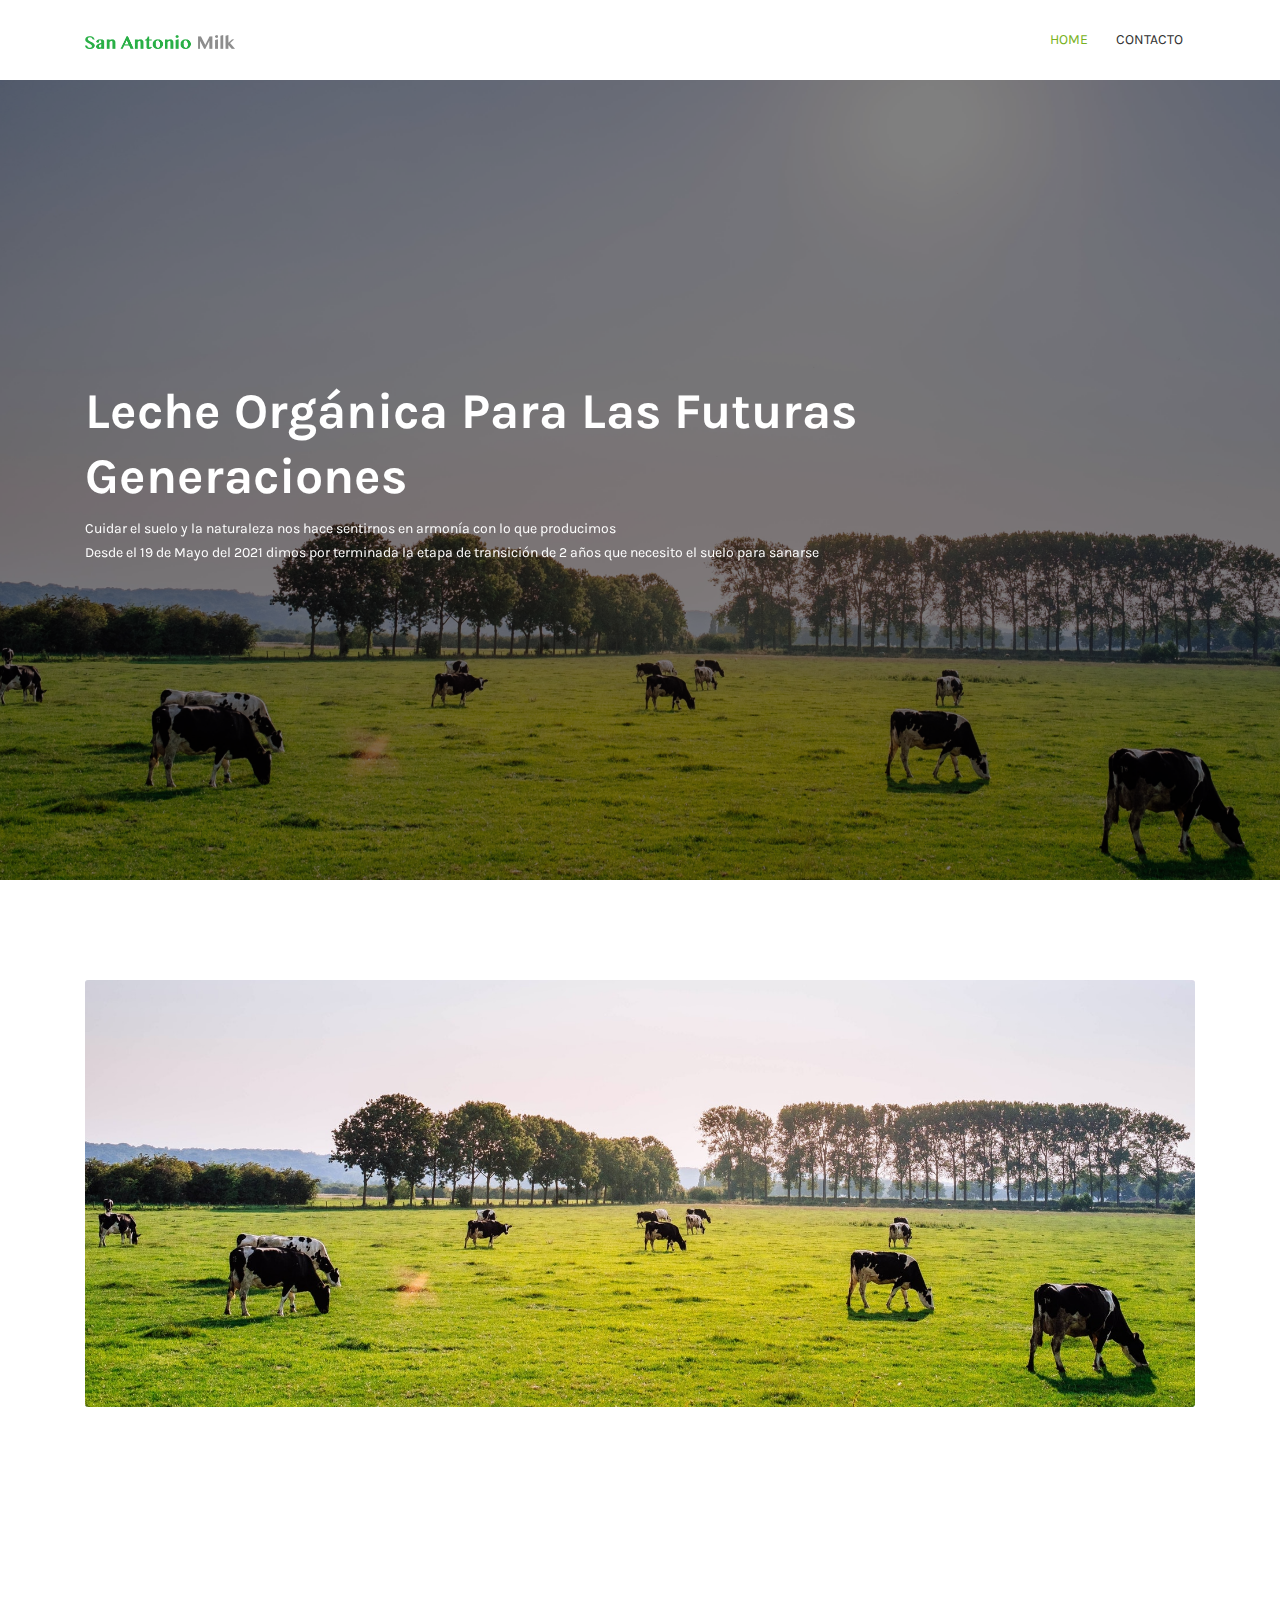
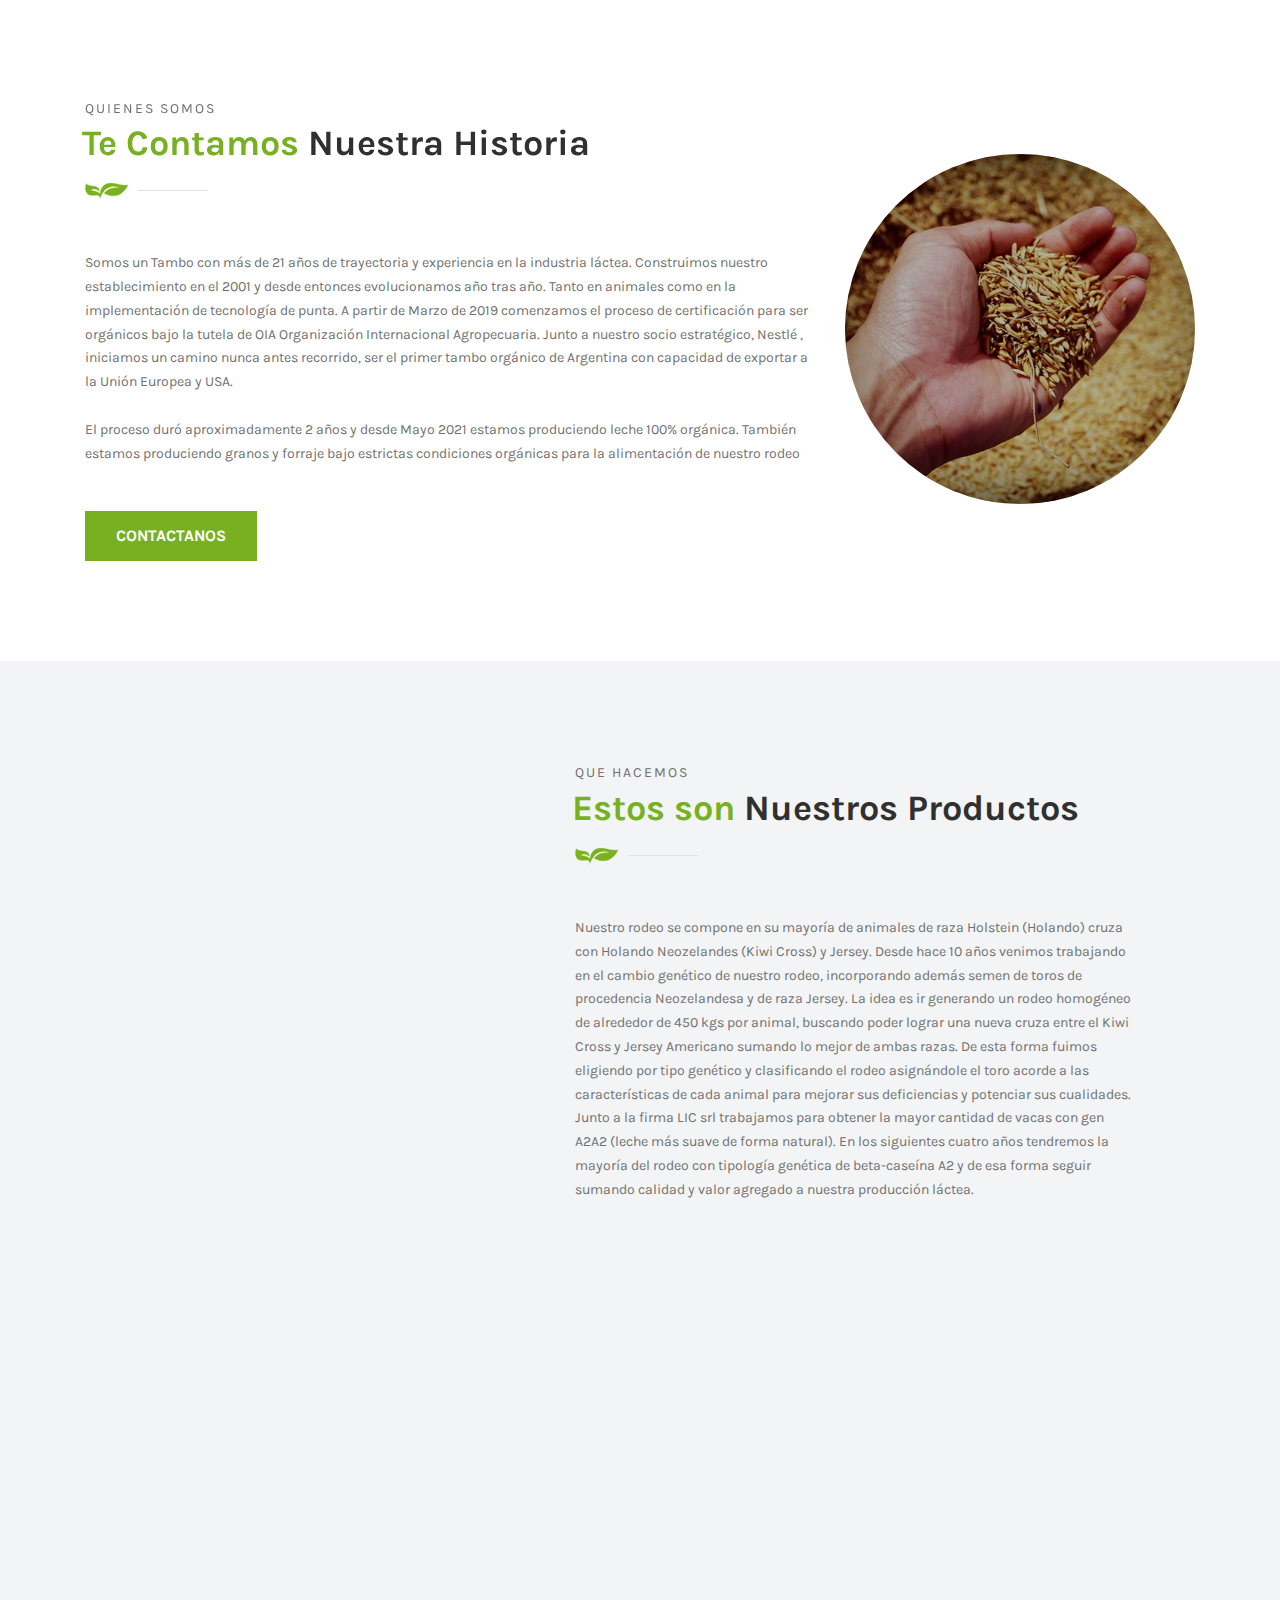
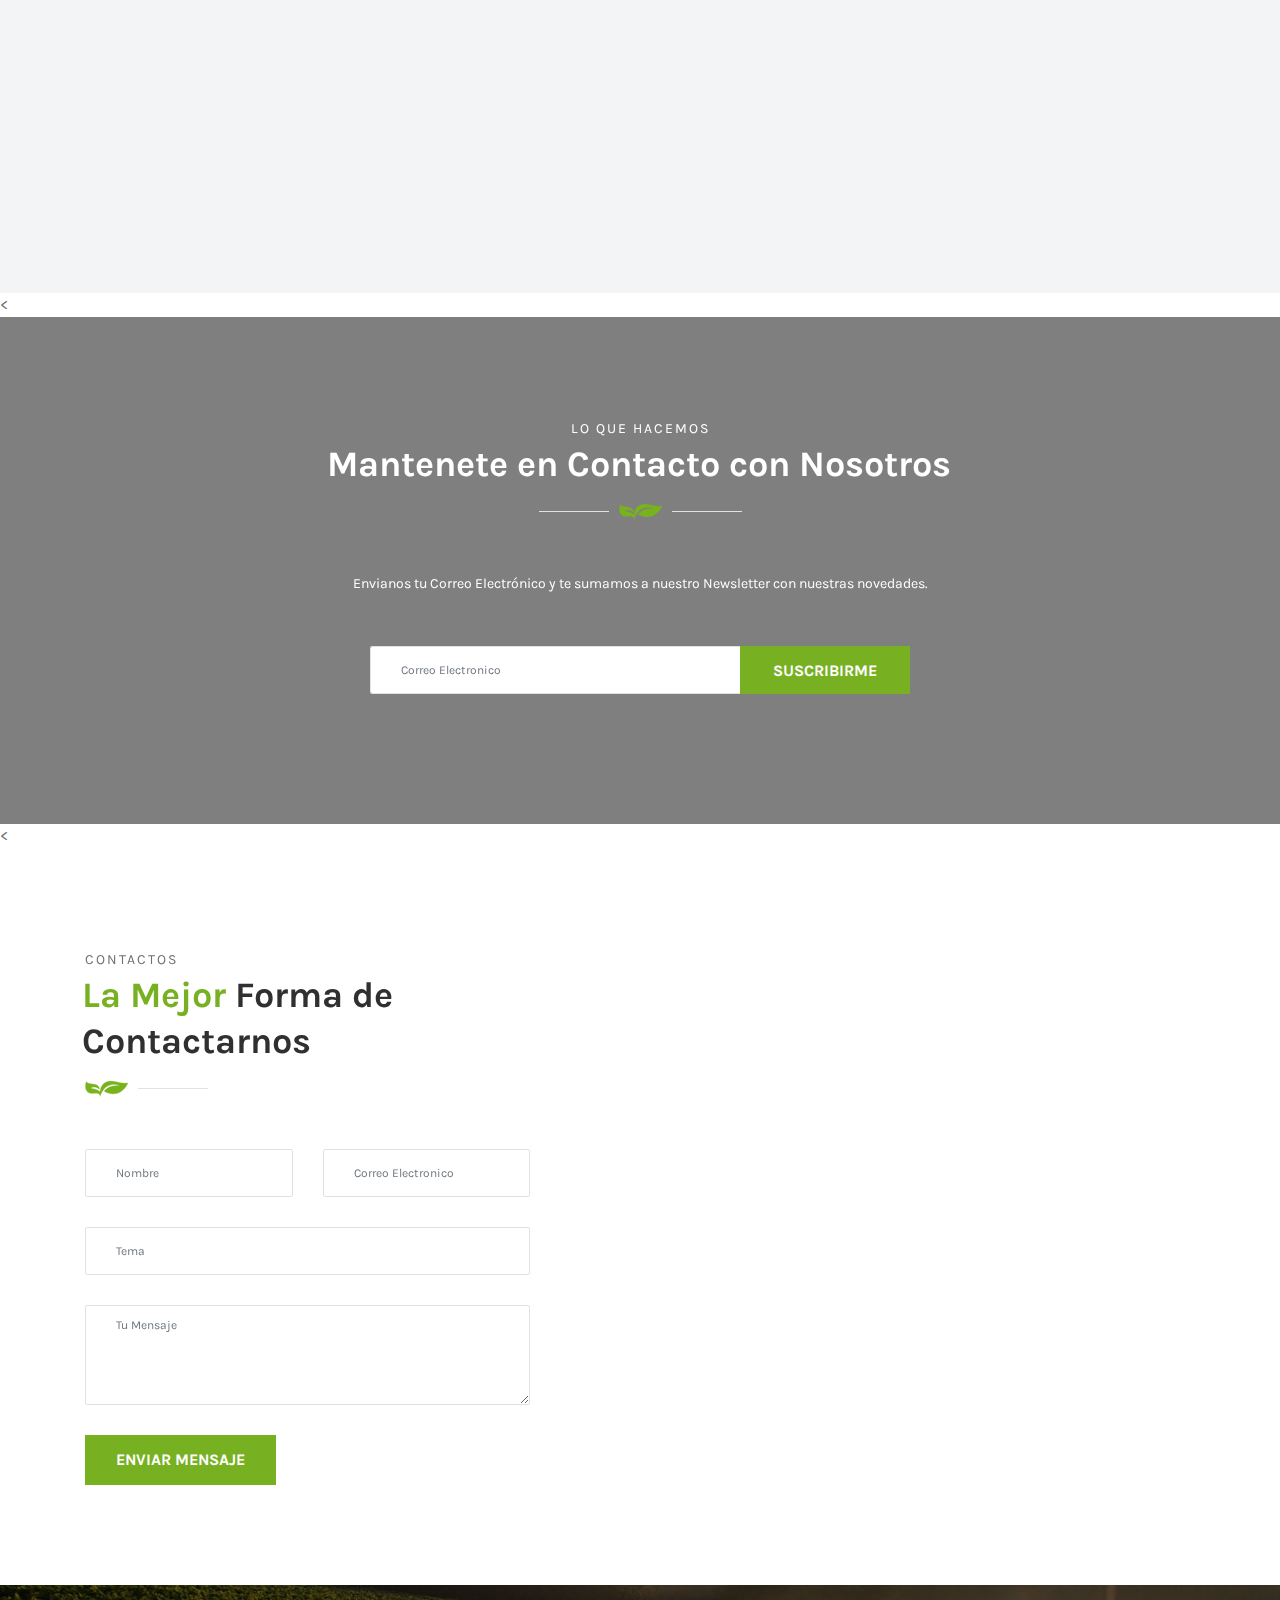
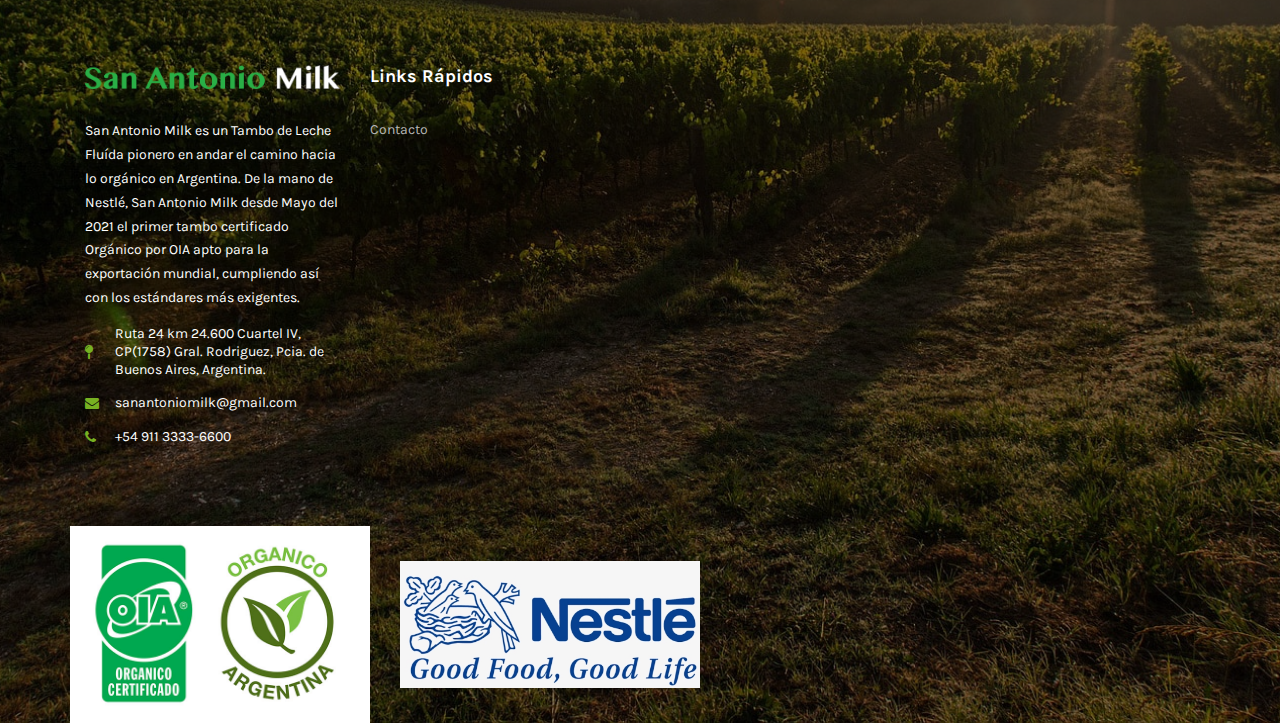
==== commit 7a3d705a: "Tildes" ====
--- a/index.html
+++ b/index.html
@@ -236,7 +236,7 @@
               <img src="img/core-img/decor.png" alt="">
             </div>
 
-            <p> Somos un Tambo con mas de 21 años de trayectoria y experiencia en la industria láctea. Construimos nuestro establecimiento en el 2001 y desde entonces evolucionamos año tras año. Tanto en animales como en la implementación de tecnología de punta. A partir de  Marzo de 2019 comenzamos el proceso de certificación para ser orgánicos bajo la tutela de OIA Organización Internacional Agropecuaria. Junto a nuestro socio estratégico, Nestle , iniciamos un camino nunca antes recorrido, ser el primer tambo orgánico de Argentina con capacidad de exportar a la Unión Europea y USA. <br> <br> El proceso duro aproximadamente 2 años y desde Mayo 2021 estamos produciendo leche 100% orgánica.  Tambien estamos produciendo granos y forraje bajo estrictas condiciones orgánicas para la alimentacion de nuestro rodeo</p>
+            <p> Somos un Tambo con más de 21 años de trayectoria y experiencia en la industria láctea. Construimos nuestro establecimiento en el 2001 y desde entonces evolucionamos año tras año. Tanto en animales como en la implementación de tecnología de punta. A partir de  Marzo de 2019 comenzamos el proceso de certificación para ser orgánicos bajo la tutela de OIA Organización Internacional Agropecuaria. Junto a nuestro socio estratégico, Nestlé , iniciamos un camino nunca antes recorrido, ser el primer tambo orgánico de Argentina con capacidad de exportar a la Unión Europea y USA. <br> <br> El proceso duró aproximadamente 2 años y desde Mayo 2021 estamos produciendo leche 100% orgánica.  También estamos produciendo granos y forraje bajo estrictas condiciones orgánicas para la alimentación de nuestro rodeo</p>
             <a href="contact.html" class="btn famie-btn mt-30">Contactanos</a>
           </div>
         </div>
@@ -276,7 +276,7 @@
 
         <div class="row">
           <div class="col-12 mb-50">
-            <p>Nuestro rodeo se compone en su mayoria de animales de raza Holstein (Holando) cruza con Holando Neozelandes (Kiwi Cross). Desde hace 10 años venimos trabajando en el cambio genético de nuestro rodeo, incorporando además semen de toros de procedencia Neozelandesa y de raza Jersey.  La idea es ir generando un rodeo homogéneo de alrededor de 450 kgs por animal, buscando poder lograr una nueva cruza entre el Kiwi Cross y Jersey Americano sumando lo mejor de ambas razas.  De esta forma fuimos eligiendo por tipo genético y clasificando el rodeo asignándole el toro acorde a las caracteristicas de cada animal para mejorar sus deficiencia y potenciar sus cualidades. Junto a la firma LIC srl trabajamos para obtener la mayor cantidad de vacas con gen A2A2 (leche mas suave de forma natural). En los siguientes cuatro años tendremos la mayoría del rodeo con tipología genética de beta-caseina A2 y de esa forma seguir sumando calidad y valor agregado a nuestra producción láctea.</p>
+            <p>Nuestro rodeo se compone en su mayoría de animales de raza Holstein (Holando) cruza con Holando Neozelandes (Kiwi Cross) y Jersey. Desde hace 10 años venimos trabajando en el cambio genético de nuestro rodeo, incorporando además semen de toros de procedencia Neozelandesa y de raza Jersey.  La idea es ir generando un rodeo homogéneo de alrededor de 450 kgs por animal, buscando poder lograr una nueva cruza entre el Kiwi Cross y Jersey Americano sumando lo mejor de ambas razas.  De esta forma fuimos eligiendo por tipo genético y clasificando el rodeo asignándole el toro acorde a las características de cada animal para mejorar sus deficiencias y potenciar sus cualidades. Junto a la firma LIC srl trabajamos para obtener la mayor cantidad de vacas con gen A2A2 (leche más suave de forma natural). En los siguientes cuatro años tendremos la mayoría del rodeo con tipología genética de beta-caseína A2 y de esa forma seguir sumando calidad y valor agregado a nuestra producción láctea. </p>
           </div>
 
           <!-- Single Service Area -->
@@ -287,7 +287,7 @@
                 <img src="img/core-img/s3.png" alt="">
                 <h5>Leche Fluída</h5>
               </div>
-              <p>Nuestra leche es el resultado de un proceso que comienza en el suelo como parte escencial del cimiento donde se formará el nutriente para nuestros animales. Nuestra leche es valorada de acuerdo a los parámetros de calidad mas exigentes del mercado.  La cantidad de proteína, de grasa butirosa, la ausencia de antibióticos, un bajo recuento de células somáticas y de unidades formadoras de colonias, son algunos de los componentes que son analizados semanalmente. </p>
+              <p>Nuestra leche es el resultado de un proceso que comienza en el suelo como parte esencial del cimiento donde se formará el nutriente para nuestros animales. Nuestra leche es valorada de acuerdo a los parámetros de calidad más exigentes del mercado.  La cantidad de proteína, de grasa butirosa, la ausencia de antibióticos, un bajo recuento de células somáticas y de unidades formadoras de colonias, son algunos de los componentes que son analizados semanalmente. </p>
             </div>
           </div>
 
@@ -299,7 +299,7 @@
                 <img src="img/core-img/s4.png" alt="">
                 <h5>Racion Organica</h5>
               </div>
-              <p> San Antonio Milk incorporo una moledora y mezcladora de granos para la produccion propia de ración de Alimento Balanceado que también se elabora a partir de granos organicos. </p>
+              <p> San Antonio Milk incorporó una moledora y mezcladora de granos para la producción propia de ración de Alimento Balanceado que también se elabora a partir de granos orgánicos. </p>
             </div>
           </div>
 
